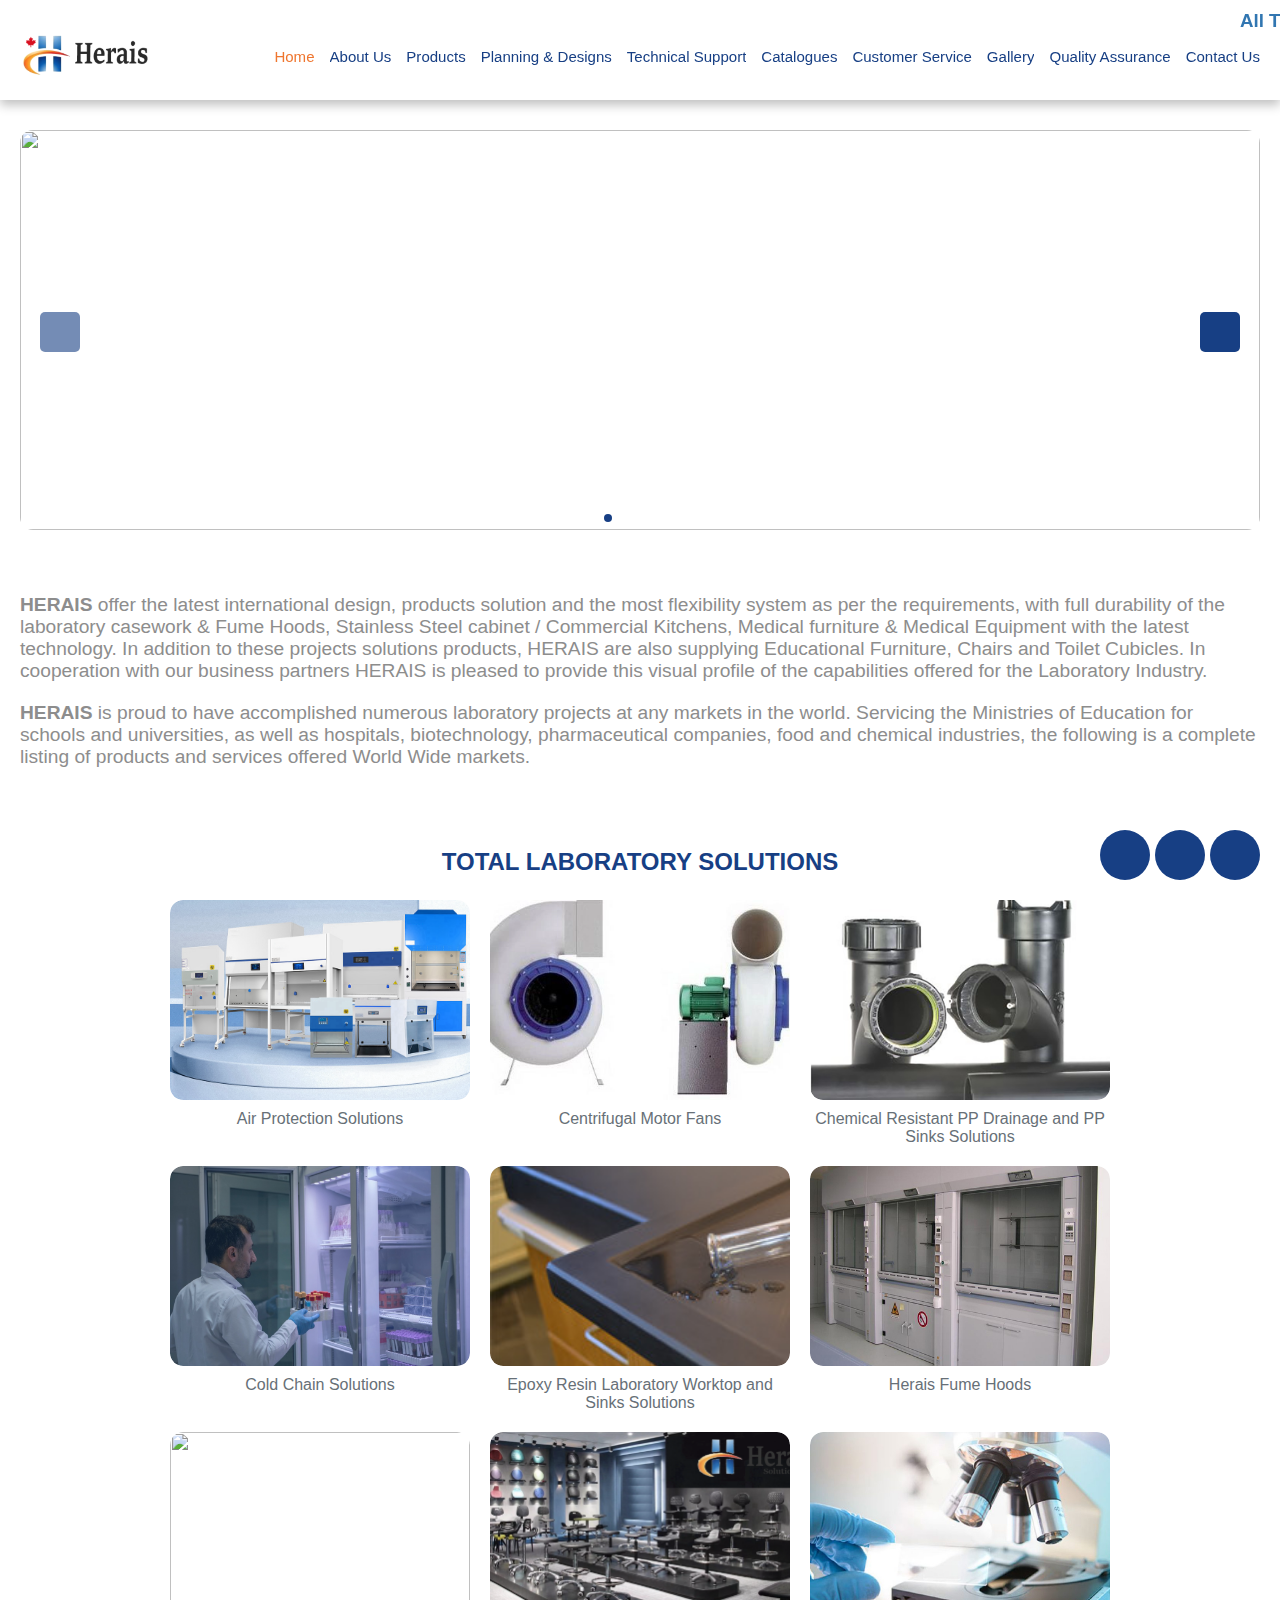
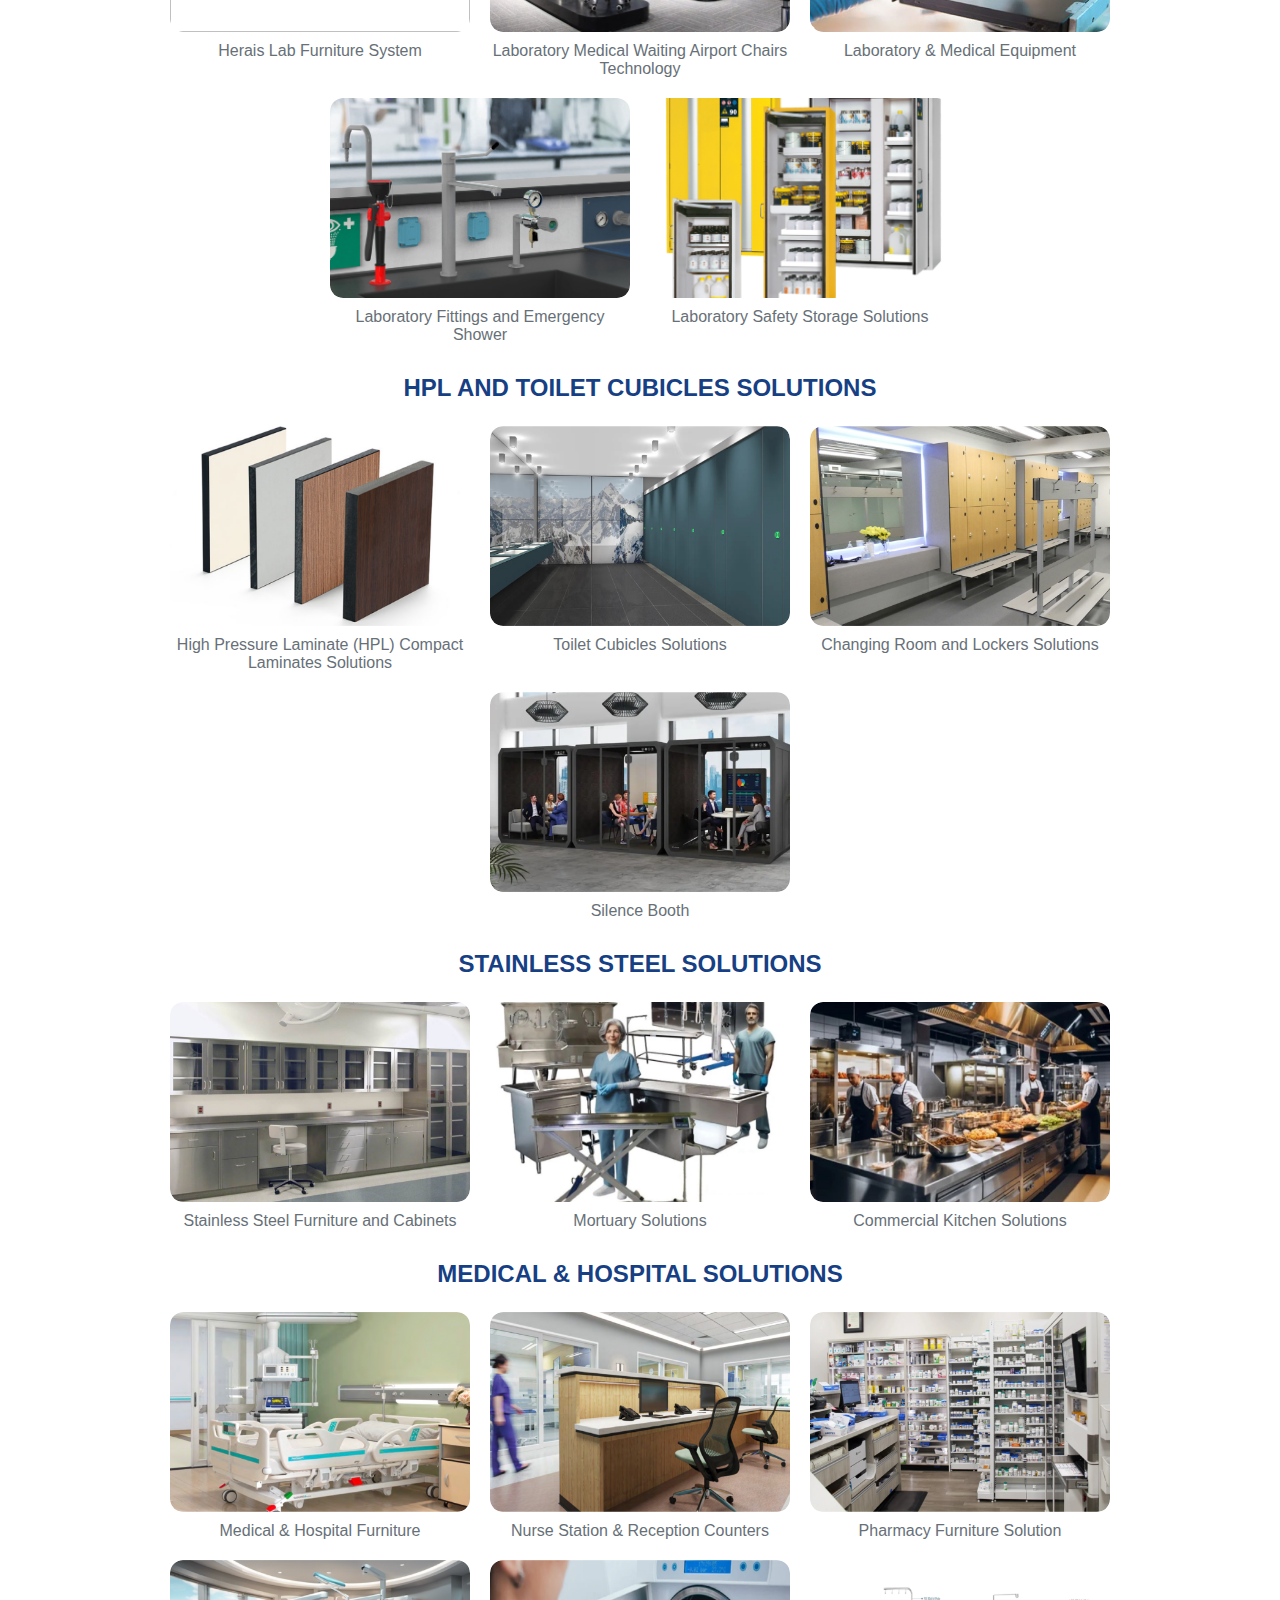
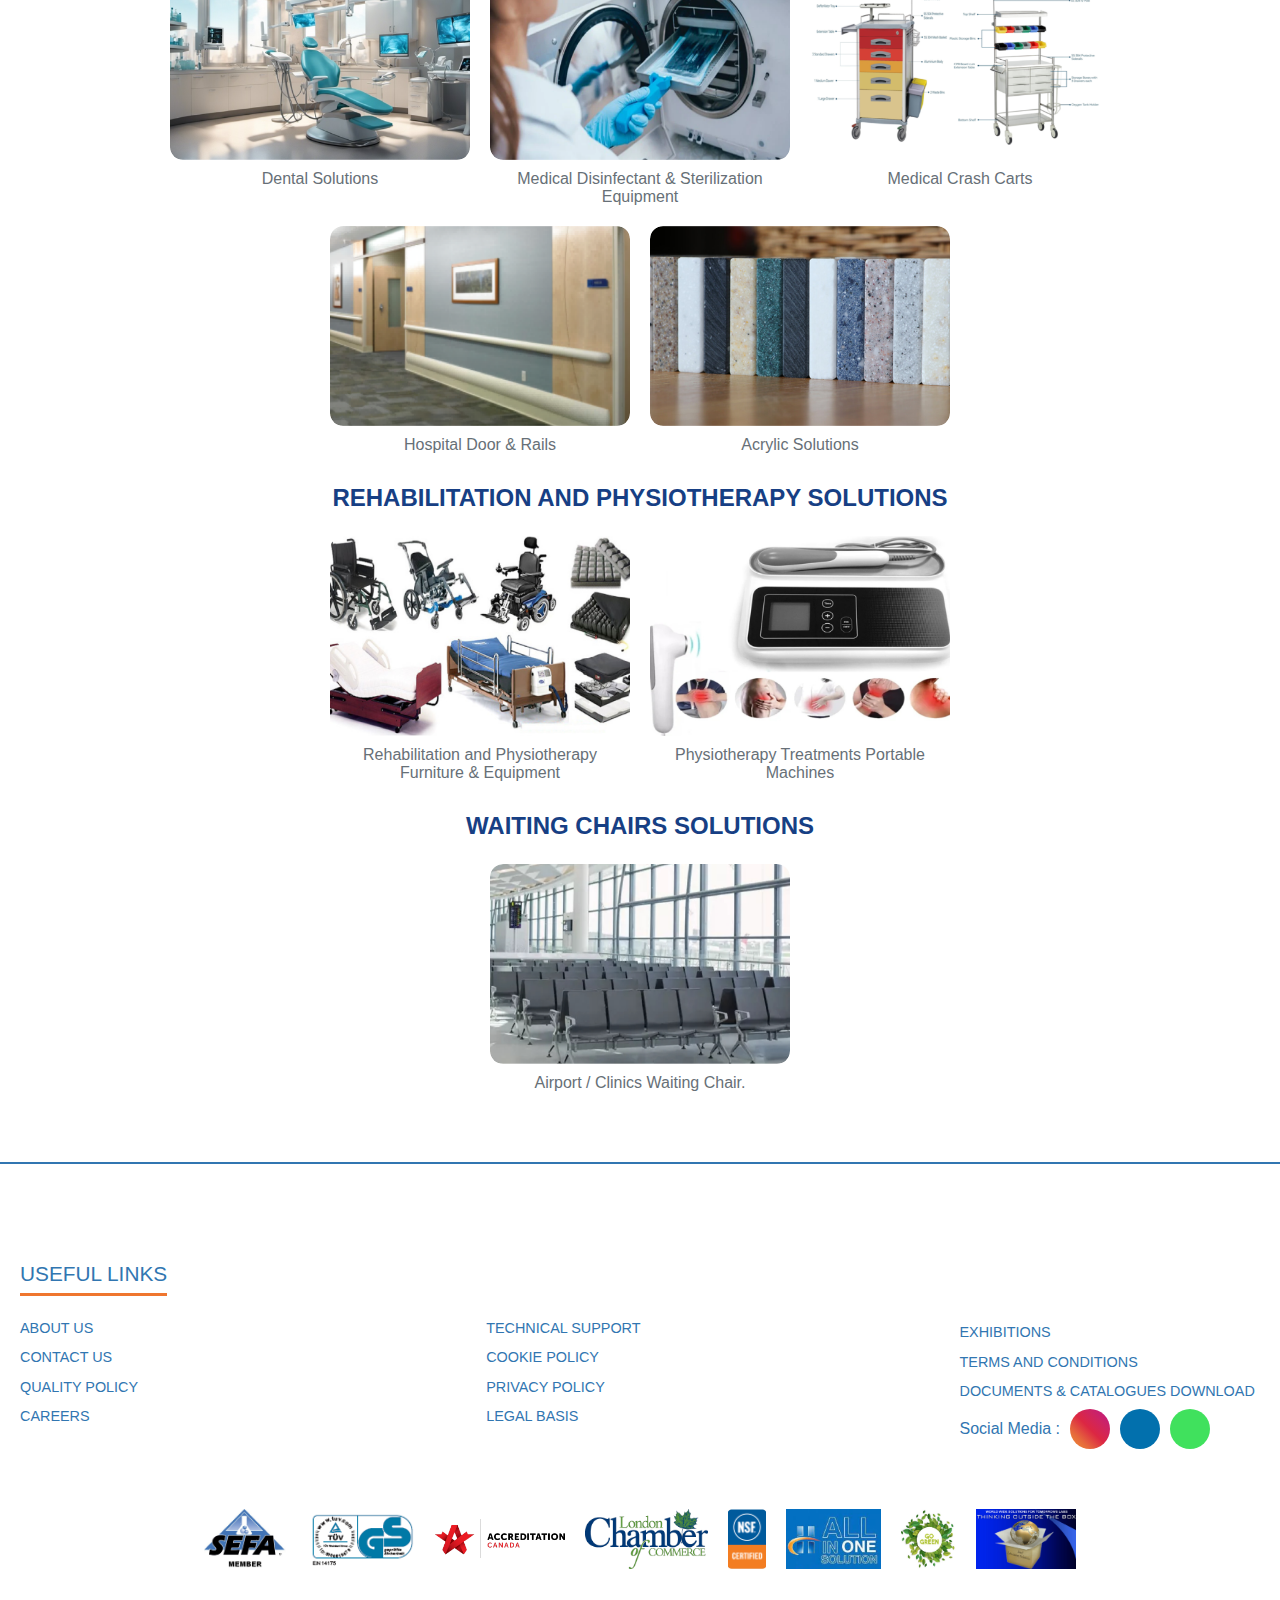
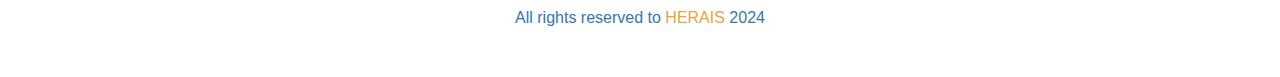
==== index.html @ d68a52f6 "main" ====
<!DOCTYPE html>
<html lang="en">

<head>
  <meta charset="UTF-8">
  <meta name="viewport" content="width=device-width, initial-scale=1.0">
  <link rel="icon" href="./media/tap-icon.svg" type="image/x-icon" />
  <link rel="shortcut icon" href="./media/tap-icon.svg" />
  <link rel="apple-touch-icon" href="./media/tap-icon.svg" />
  <meta name="color-scheme" content="light only">
  <link rel="stylesheet" href="https://site-assets.fontawesome.com/releases/v6.4.2/css/all.css">
  <link rel="stylesheet" href="./js/swiper-bundle.min.css">
  <link href="https://unpkg.com/aos@2.3.1/dist/aos.css" rel="stylesheet">
  <link rel="stylesheet" href="./scss/style.css">
  <title>Herias</title>
</head>

<body>

  <div class="btnsFixed">
    <a href="##"><i class="fa-regular fa-message-dots"></i></a>
    <a href="##"><i class="fa-light fa-headset"></i></a>
    <a href="#"><i class="fa-regular fa-angle-up"></i></a>
  </div>
  <!-- Start Nav -->
  <nav>
    <div class="box pr">
      <marquee behavior="" direction=""><h3>All The Solutions In One Place </h3><span>- Total Laboratory Solutions - HPL Sheet & Toilet
          Cubicle Solutions - Stainless Steel Solutions - Medical & Hospital Solutions - Rehabilitation & Physiotherapy
          Solutions - Waiting Chairs Solutions</span></marquee>
    </div>
    <div class="box f-s">
      <a href="./index.html" class="logo">
        <img src="./media/logo.png" alt="">
      </a>
      <div class="links">
        <div class="ls">
          <ul class="mainLinks">
            <li><a class="link active" href="./index.html">Home</a></li>
            <li><a class="link" href="./pages/about.html"> About Us</a></li>
            <li><a class="link" href="##">Products</a></li>
            <li><a class="link" href="##"> Planning & Designs</a></li>
            <li><a class="link" href="##"> Technical Support </a></li>
            <li><a class="link" href="##"> Catalogues </a></li>
            <li><a class="link" href="##"> Customer Service </a></li>
            <li><a class="link" href="##"> Gallery </a></li>
            <li><a class="link" href="##"> Quality Assurance </a></li>
            <li><a class="link" href="##"> Contact Us </a></li>
          </ul>
        </div>
      </div>
      <div class="last">
        <button class="menu">
          <span></span>
          <span></span>
          <span></span>
        </button>
      </div>
    </div>
  </nav>
  <!-- End Nav -->


  <div class="container" id="container">
    <!-- Start Home Slider -->
    <div class="box">
      <div class="homeSlider">
        <!-- <div class="h1">
          <h1>All In One Solutions</h1>
        </div> -->
        <div class="swiperinner">
          <div class="swiper swiperHome">
            <div class="swiper-wrapper">
              <div class="swiper-slide">
                <img src="./media/SliderImages/1.png" alt="">
              </div>
              <div class="swiper-slide">
                <img src="./media/SliderImages/2.png" alt="">
              </div>
              <div class="swiper-slide">
                <img src="./media/SliderImages/3.png" alt="">
              </div>
              <div class="swiper-slide">
                <img src="./media/SliderImages/4.png" alt="">
              </div>
              <div class="swiper-slide">
                <img src="./media/SliderImages/7.png" alt="">
              </div>
            </div>
            <div class="swiper-pagination"></div>
          </div>
          <div class="navBtn next"><i class="fa-solid fa-caret-right"></i></div>
          <div class="navBtn prev"><i class="fa-solid fa-caret-left"></i></div>
        </div>
      </div>
    </div>
    <!-- End Home Slider -->

    <!-- Start cards2 -->
    <div class="box cardsText">


      <p><strong>HERAIS</strong> offer the latest international design, products solution and the most flexibility
        system as per the requirements, with full durability of the laboratory casework & Fume Hoods, Stainless Steel
        cabinet / Commercial Kitchens, Medical furniture & Medical Equipment with the latest technology. In addition
        to these projects solutions products, HERAIS are also supplying Educational Furniture, Chairs and Toilet
        Cubicles. In cooperation with our business partners HERAIS is pleased to provide this visual profile of the
        capabilities offered for the Laboratory Industry.</p>



      <p><strong>HERAIS</strong> is proud to have accomplished numerous laboratory projects at any markets in the
        world. Servicing the Ministries of Education for schools and universities, as well as hospitals,
        biotechnology, pharmaceutical companies, food and chemical industries, the following is a complete listing of
        products and services offered World Wide markets.</p>

    </div>
    <!-- End cards2 -->

    <!-- Start catInner -->
    <div class="box catInner">
      <div class="h1 noAfter">
        <h1>TOTAL LABORATORY SOLUTIONS</h1>
      </div>
      <div class="catItems">
        <a href="##" class="catItem">
          <div class="catImageItem">
            <img src="./media/Herais Laboratory Solutions-images/Air Protection Solutions.png" alt="">
          </div>
          <p>Air Protection Solutions</p>
        </a>
        <a href="##" class="catItem">
          <div class="catImageItem">
            <img src="./media/Herais Laboratory Solutions-images/Centrifugal Motor Fans.png" alt="">
          </div>
          <p>Centrifugal Motor Fans</p>
        </a>
        <a href="##" class="catItem">
          <div class="catImageItem">
            <img src="./media/Herais Laboratory Solutions-images/Chemical Resistant PP Drainage and PP Sinks Solutions.png" alt="">
          </div>
          <p>Chemical Resistant PP Drainage and PP Sinks Solutions</p>
        </a>
        <a href="##" class="catItem">
          <div class="catImageItem">
            <img src="./media/Herais Laboratory Solutions-images/Cold Chain Solutions.png" alt="">
          </div>
          <p>Cold Chain Solutions</p>
        </a>
        <a href="##" class="catItem">
          <div class="catImageItem">
            <img src="./media/Herais Laboratory Solutions-images/Epoxy Resin Laboratory Worktop and Sinks Solutions.png" alt="">
          </div>
          <p>Epoxy Resin Laboratory Worktop and Sinks Solutions</p>
        </a>
        <a href="##" class="catItem">
          <div class="catImageItem">
            <img src="./media/Herais Laboratory Solutions-images/Herais Fume Hoods.png" alt="">
          </div>
          <p>Herais Fume Hoods</p>
        </a>
        <a href="##" class="catItem">
          <div class="catImageItem">
            <img src="./media/Herais Laboratory Solutions-images/Herais Lab Furniture System.png" alt="">
          </div>
          <p>Herais Lab Furniture System</p>
        </a>
        <a href="##" class="catItem">
          <div class="catImageItem">
            <img src="./media/Herais Laboratory Solutions-images/Laboratory  Medical  Waiting Airport  Chairs Technology.png" alt="">
          </div>
          <p>Laboratory  Medical  Waiting Airport  Chairs Technology</p>
        </a>
        <a href="##" class="catItem">
          <div class="catImageItem">
            <img src="./media/Herais Laboratory Solutions-images/Laboratory & Medical Equipment.png" alt="">
          </div>
          <p>Laboratory & Medical Equipment</p>
        </a>
        <a href="##" class="catItem">
          <div class="catImageItem">
            <img src="./media/Herais Laboratory Solutions-images/Laboratory Fittings and Emergency Shower.png" alt="">
          </div>
          <p>Laboratory Fittings and Emergency Shower</p>
        </a>
        <a href="##" class="catItem">
          <div class="catImageItem">
            <img src="./media/Herais Laboratory Solutions-images/Laboratory Safety Storage Solutions.png" alt="">
          </div>
          <p>Laboratory Safety Storage Solutions</p>
        </a>
      </div>
    </div>
    <!-- End catInner -->

    <!-- Start catInner -->
    <div class="box catInner">
      <div class="h1">
        <h1>HPL AND TOILET CUBICLES SOLUTIONS</h1>
      </div>
      <div class="catItems">
        <a href="##" class="catItem">
          <div class="catImageItem">
            <img src="./media/Herais Laboratory Solutions-images/image 364.png" alt="">
          </div>
          <p>High Pressure Laminate (HPL) Compact Laminates Solutions</p>
        </a>
        <a href="##" class="catItem">
          <div class="catImageItem">
            <img src="./media/Herais Laboratory Solutions-images/image 365.png" alt="">
          </div>
          <p>Toilet Cubicles Solutions</p>
        </a>
        <a href="##" class="catItem">
          <div class="catImageItem">
            <img src="./media/Herais Laboratory Solutions-images/image 366.png" alt="">
          </div>
          <p>Changing Room and Lockers Solutions</p>
        </a>
        <a href="##" class="catItem">
          <div class="catImageItem">
            <img src="./media/Herais Laboratory Solutions-images/image 367.png" alt="">
          </div>
          <p>Silence Booth</p>
        </a>
      </div>
    </div>
    <!-- End catInner -->

    <!-- Start catInner -->
    <div class="box catInner">
      <div class="h1">
        <h1>Stainless Steel Solutions</h1>
      </div>
      <div class="catItems">
        <a href="##" class="catItem">
          <div class="catImageItem">
            <img src="./media/Herais Laboratory Solutions-images/image 368.png" alt="">
          </div>
          <p>Stainless Steel Furniture and Cabinets</p>
        </a>
        <a href="##" class="catItem">
          <div class="catImageItem">
            <img src="./media/Herais Laboratory Solutions-images/image 369.png" alt="">
          </div>
          <p>Mortuary Solutions</p>
        </a>
        <a href="##" class="catItem">
          <div class="catImageItem">
            <img src="./media/Herais Laboratory Solutions-images/image 370.png" alt="">
          </div>
          <p>Commercial Kitchen Solutions</p>
        </a>

      </div>
    </div>
    <!-- End catInner -->
    <!-- Start catInner -->
    <div class="box catInner">
      <div class="h1">
        <h1>MEDICAL & HOSPITAL SOLUTIONS</h1>
      </div>
      <div class="catItems">
        <a href="##" class="catItem">
          <div class="catImageItem">
            <img src="./media/Herais Laboratory Solutions-images/image 371.png" alt="Medical & Hospital Furniture">
          </div>
          <p>Medical & Hospital Furniture</p>
        </a>
        <a href="##" class="catItem">
          <div class="catImageItem">
            <img src="./media/Herais Laboratory Solutions-images/image 372.png" alt="Nurse Station & Reception Counters">
          </div>
          <p>Nurse Station & Reception Counters</p>
        </a>
        <a href="##" class="catItem">
          <div class="catImageItem">
            <img src="./media/Herais Laboratory Solutions-images/image 373.png" alt="Pharmacy Furniture Solution">
          </div>
          <p>Pharmacy Furniture Solution</p>
        </a>
        <a href="##" class="catItem">
          <div class="catImageItem">
            <img src="./media/Herais Laboratory Solutions-images/image 374.png" alt="Dental Solutions">
          </div>
          <p>Dental Solutions</p>
        </a>
        <a href="##" class="catItem">
          <div class="catImageItem">
            <img src="./media/Herais Laboratory Solutions-images/image 375.png" alt="Medical Disinfectant & Sterilization Equipment">
          </div>
          <p>Medical Disinfectant & Sterilization Equipment</p>
        </a>
        <a href="##" class="catItem">
          <div class="catImageItem">
            <img src="./media/Herais Laboratory Solutions-images/image 376.png" alt="Medical Crash Carts">
          </div>
          <p>Medical Crash Carts</p>
        </a>
        <a href="##" class="catItem">
          <div class="catImageItem">
            <img src="./media/Herais Laboratory Solutions-images/image 377.png" alt="Hospital Door & Rails">
          </div>
          <p>Hospital Door & Rails</p>
        </a>
        <a href="##" class="catItem">
          <div class="catImageItem">
            <img src="./media/Herais Laboratory Solutions-images/image 378.png" alt="Acrylic Solutions">
          </div>
          <p>Acrylic Solutions</p>
        </a>
      </div>
    </div>
    
    <!-- End catInner -->
    <!-- Start catInner -->
    <div class="box catInner">
      <div class="h1">
        <h1>REHABILITATION AND PHYSIOTHERAPY SOLUTIONS</h1>
      </div>
      <div class="catItems">
        <a href="##" class="catItem">
          <div class="catImageItem">
            <img src="./media/Herais Laboratory Solutions-images/Rehabilitation and Physiotherapy Furniture & Equipment.png" alt="">
          </div>
          <p>Rehabilitation and Physiotherapy Furniture & Equipment</p>
        </a>
        <a href="##" class="catItem">
          <div class="catImageItem">
            <img src="./media/Herais Laboratory Solutions-images/Physiotherapy Treatments Portable Machines.png" alt="">
          </div>
          <p>Physiotherapy Treatments Portable Machines</p>
        </a>


      </div>
    </div>
    <!-- End catInner -->
    <!-- Start catInner -->
    <div class="box catInner">
      <div class="h1">
        <h1>WAITING CHAIRS SOLUTIONS</h1>
      </div>
      <div class="catItems">
        <a href="##" class="catItem">
          <div class="catImageItem">
            <img src="./media/Herais Laboratory Solutions-images/waiting.png" alt="">
          </div>
          <p>Airport / Clinics Waiting Chair.</p>
        </a>


      </div>
    </div>
    <!-- End catInner -->


  </div>




  <!-- start footer -->
  <footer>
    <div class="box footer">
      
      <div class="footerLinkGroup">
        <div class="linkGroup">
          <h2>Useful Links</h2>
          <ul>
            <li><a href="##"> About Us </a></li>
            <li><a href="##"> Contact Us </a></li>
            <li><a href="##"> Quality Policy</a></li>
            <li><a href="##"> Careers</a></li>
          </ul>
        </div>
        <div class="linkGroup">
          <ul>
            <li><a href="##"> Technical Support </a></li>
            <li><a href="##"> Cookie Policy </a></li>
            <li><a href="##"> Privacy Policy </a></li>
            <li><a href="##"> Legal Basis</a></li>
          </ul>
        </div>
        <div class="linkGroup">
          <ul>
            <li><a href="##"> Exhibitions </a></li>
            <li><a href="##"> Terms and Conditions </a></li>
            <li><a href="##"> Documents & Catalogues Download </a></li>
            <div class="media">
              <span>Social Media :</span>
              <a href="##"><i class="fa-brands fa-facebook-f"></i></a>
              <a href="##"><i class="fa-brands fa-instagram"></i></a>
              <a href="##"><i class="fa-brands fa-linkedin-in"></i></a>
              <a href="##"><i class="fa-brands fa-whatsapp"></i></a>
            </div>
          </ul>
        </div>
      </div>
    </div>
    <div class="box logos">
      <img src="./media/logos/1.png" alt="">
      <img src="./media/logos/2.png" alt="">
      <img src="./media/logos/3.png" alt="">
      <img src="./media/logos/4.png" alt="">
      <img src="./media/logos/5.png" alt="">
      <img src="./media/logos/6.png" alt="">
      <img src="./media/logos/7.png" alt="">
      <img src="./media/logos/8.png" alt="">

    </div>
    <div class="box copyInner">
      <div class="copy">
        All rights reserved to <span>HERAIS</span> 2024
      </div>
    </div>
  </footer>
  <!-- end footer -->
  <script src="./js/main.js"></script>
  <script src="./js/observer.js"></script>
  <script src="./js/swiper-bundle.min.js"></script>
  <script src="./js/swiper.js"></script>
  <script src="https://unpkg.com/aos@2.3.1/dist/aos.js"></script>
  <script>
    AOS.init();
  </script>
</body>

</html>
---- scss/style.css ----
@import url("https://fonts.googleapis.com/css2?family=Poppins:ital,wght@0,100;0,200;0,300;0,400;0,500;0,600;0,700;0,800;0,900;1,100;1,200;1,300;1,400;1,500;1,600;1,700;1,800;1,900&display=swap");
@font-face {
  font-family: "Times-Roman";
  src: url("./OPTITimes-Roman.otf") format("otf");
  font-weight: normal;
  font-style: normal;
}
* {
  margin: 0;
  padding: 0;
  box-sizing: border-box;
  font-family: Times-Roman, sans-serif;
}

::-moz-selection {
  color: #fff;
  background: #173f84;
}

::selection {
  color: #fff;
  background: #173f84;
}

body {
  width: 100%;
  overflow-x: hidden !important;
  background-color: #fff;
}
body::-webkit-scrollbar {
  width: 5px;
}
body::-webkit-scrollbar-track {
  background: transparent;
}
body::-webkit-scrollbar-thumb {
  background: #ef762f;
}

@media (max-width: 900px) {
  body::-webkit-scrollbar {
    width: 0px;
  }
}
html {
  width: 100%;
  scroll-behavior: smooth;
}

a {
  text-decoration: none;
}

button {
  border: none;
  outline: none;
  background-color: transparent;
  cursor: pointer;
}

input::-webkit-outer-spin-button,
input::-webkit-inner-spin-button {
  -webkit-appearance: none;
  margin: 0;
}

input[type=search]::-ms-clear {
  display: none;
  width: 0;
  height: 0;
}

input[type=search]::-ms-reveal {
  display: none;
  width: 0;
  height: 0;
}

input[type=search]::-webkit-search-decoration,
input[type=search]::-webkit-search-cancel-button,
input[type=search]::-webkit-search-results-button,
input[type=search]::-webkit-search-results-decoration {
  display: none;
}

select {
  -webkit-appearance: none;
  -moz-appearance: none;
}

.js-scroll {
  opacity: 0;
}

.js-scroll.scrolled {
  opacity: 1;
}

.scrolled.fade-left {
  animation: fadeleft 800ms cubic-bezier(0.215, 0.61, 0.355, 1) forwards;
}

.scrolled.fade-right {
  animation: faderight 800ms cubic-bezier(0.215, 0.61, 0.355, 1) forwards;
}

.scrolled.fade-top {
  animation: fadetop 800ms cubic-bezier(0.215, 0.61, 0.355, 1) forwards;
}

.scrolled.fade-btm {
  animation: fadebtm 800ms cubic-bezier(0.215, 0.61, 0.355, 1) forwards;
}

@keyframes fadeleft {
  0% {
    transform: translateX(-100px);
    opacity: 0;
  }
  100% {
    transform: translateX(0);
    opacity: 1;
  }
}
@keyframes faderight {
  0% {
    transform: translateX(100px);
    opacity: 0;
  }
  100% {
    transform: translateX(0);
    opacity: 1;
  }
}
@keyframes fadetop {
  0% {
    transform: translateY(-100px);
    opacity: 0;
  }
  100% {
    transform: translateY(0);
    opacity: 1;
  }
}
@keyframes fadebtm {
  0% {
    transform: translateY(100px);
    opacity: 0;
  }
  100% {
    transform: translateY(0);
    opacity: 1;
  }
}
.opacity {
  opacity: 0;
}

.opacity-ani {
  opacity: 0;
  animation: opacityani 800ms ease 500ms forwards;
}

@keyframes opacityani {
  100% {
    opacity: 1;
  }
}
.box {
  max-width: 1300px;
  width: 100%;
  padding: 0 20px;
  margin: 0 auto;
}

.box2 {
  max-width: 1200px;
  width: 100%;
  padding: 0 20px;
  margin: 0 auto;
}

nav {
  width: 100%;
  display: flex;
  justify-content: center;
  align-items: center;
  flex-direction: column;
  z-index: 10;
  transition: 0.3s all ease;
  background-color: #fff;
  position: fixed;
  padding-top: 10px;
  top: 0;
  left: 0;
  box-shadow: 0px 5px 10px rgba(0, 0, 0, 0.251);
}
nav marquee {
  width: 100%;
  position: absolute;
  color: #3176b1;
  font-size: 1rem;
}
nav marquee h3 {
  display: inline;
}
nav marquee span {
  color: #ef762f;
  font-weight: 500;
}

.goTop {
  display: none;
  position: fixed;
  bottom: 20px;
  right: 20px;
  z-index: 5;
}
.goTop span {
  display: flex;
  justify-content: center;
  align-items: center;
  width: 55px;
  height: 55px;
  border-radius: 50%;
  background-color: #173f84;
  box-shadow: 0px 0px 10px rgba(0, 0, 0, 0.251);
  cursor: pointer;
  transition: 0.2s;
}
.goTop span i {
  color: #fff;
  font-size: 1.5em;
}
.goTop span:hover {
  background-color: #ef762f;
}
.goTop span:hover i {
  color: #173f84;
}

.f-s {
  width: 100%;
  display: flex;
  align-items: center;
  justify-content: space-between;
}

.logo {
  display: flex;
  align-items: center;
}
.logo img {
  width: 130px;
  -o-object-fit: contain;
     object-fit: contain;
}

.links {
  display: flex;
  height: 90px;
  z-index: 4;
  padding-top: 5px;
}

.mainLinks {
  display: flex;
  list-style: none;
  gap: 15px;
}

.link {
  width: -moz-fit-content;
  width: fit-content;
  font-size: 0.94em;
  font-weight: 700;
  color: #173f84;
  text-transform: capitalize;
}
.link img {
  width: 7px;
}

.pr {
  position: relative;
}

.link {
  display: flex;
  align-items: center;
  justify-content: center;
  overflow: hidden;
  position: relative;
  flex-direction: column;
  height: 90px;
  gap: 5px;
  transition: 0.2s;
  font-weight: 500;
}
.link::after {
  content: "";
  height: 3px;
  background-color: #fff;
  width: 100%;
  position: relative;
  left: -100%;
  transition: 0.3s all ease;
}

.link.active {
  color: #ef762f;
}

.menu {
  display: none;
  flex-direction: column;
  position: relative;
  height: 80px;
  width: 35px;
  border: none;
  outline: none;
  background-color: transparent;
}
.menu span {
  height: 2px;
  width: 30px;
  border-radius: 2px;
  background-color: #173f84;
  position: absolute;
  transition: 0.3s;
}
.menu span:nth-child(1) {
  top: 28px;
}
.menu span:nth-child(2) {
  top: 40px;
}
.menu span:nth-child(3) {
  top: 52px;
}

.activeMenu .box .menu span:nth-child(1) {
  transform: rotate(45deg);
  top: 40px;
  background-color: red;
}

.activeMenu .box .menu span:nth-child(2) {
  width: 0;
  opacity: 0;
}

.activeMenu .box .menu span:nth-child(3) {
  transform: rotate(-45deg);
  background-color: red;
  top: 40px;
}

.ls {
  display: flex;
  gap: 20px;
}
.ls .mLinks {
  display: none;
}

.last {
  display: none;
}
.last .mLinks {
  display: flex;
  align-items: center;
  gap: 15px;
}
.last .mLinks .link {
  flex-direction: row-reverse;
}
.last .mLinks i {
  font-size: 1.2rem;
}

@media (max-width: 1250px) {
  .link {
    font-size: 0.8rem;
  }
}
@media (max-width: 1150px) {
  .menu {
    display: flex;
  }
  .last {
    display: block;
  }
  .last .mLinks {
    display: none;
  }
  .ls {
    display: flex;
    flex-direction: column;
    position: fixed;
    width: 100%;
    height: calc(100vh - 90px);
    overflow-y: scroll;
    top: 90px;
    left: -100%;
    gap: 0;
    transition: 0.4s;
    background-color: #fff;
    padding: 0 0 70px 0;
  }
  .ls .mLinks {
    display: flex;
    flex-direction: column;
    align-items: flex-start;
    padding-left: 5%;
  }
  .ls::-webkit-scrollbar {
    width: 0px;
  }
  .mainLinks {
    display: flex;
    flex-direction: column;
    padding: 20px 0;
    width: 100%;
    gap: 20px;
  }
  .link {
    margin-left: 5%;
  }
  .link {
    height: 30px;
  }
  .link::after {
    bottom: 0;
  }
  .activeMenu .f-s .links .ls {
    left: 0;
  }
  .layer {
    display: none;
  }
  .dropMenu {
    left: 5%;
  }
  .mLinks {
    gap: 20px;
  }
  .mLinks .link {
    margin-left: 0;
  }
  .mLinks i {
    font-size: 1.5rem;
  }
  .links {
    padding-bottom: 20px;
    z-index: 99;
  }
}
footer {
  width: 100%;
  display: flex;
  justify-content: center;
  flex-direction: column;
  padding: 50px 0;
  background-color: #fff;
  height: auto;
  border-top: 2px solid #3176b1;
}

.footer {
  display: flex;
  justify-content: space-between;
  padding-top: 50px;
  gap: 20px;
}

.footerLogo {
  display: flex;
  flex-direction: column;
  gap: 10px;
}
.footerLogo img {
  width: 200px;
}
.footerLogo p {
  padding-top: 20px;
  max-width: 400px;
  color: #3176b1;
  font-weight: 300;
  line-height: 1.75;
}

.footerLinkGroup {
  width: 100%;
  display: flex;
  gap: 50px;
  align-items: flex-end;
  justify-content: space-between;
}

.linkGroup {
  display: flex;
  flex-direction: column;
  gap: 20px;
  position: relative;
}
.linkGroup h2 {
  display: flex;
  flex-direction: column;
  line-height: 1;
  gap: 5px;
  text-transform: uppercase;
  color: #3176b1;
  font-weight: 500;
  font-size: 1.3rem;
  width: -moz-fit-content;
  width: fit-content;
  white-space: nowrap;
}
.linkGroup h2::after {
  content: "";
  height: 3px;
  margin-top: 3px;
  background-color: #ef762f;
  width: 100%;
}
.linkGroup ul {
  display: flex;
  flex-direction: column;
  list-style: none;
  gap: 5px;
}
.linkGroup ul li a {
  display: flex;
  align-items: center;
  gap: 10px;
  font-size: 0.9em;
  line-height: 1.7;
  color: #3176b1;
  text-transform: uppercase;
  transition: 0.2s all ease;
}
.linkGroup ul li a:hover {
  color: #ef762f;
}
.linkGroup ul li a img {
  width: 8px;
  -o-object-fit: contain;
     object-fit: contain;
}
.linkGroup ul li a i {
  font-size: 1.35rem;
  transition: 0.2s all ease;
}

.cont {
  width: 290px;
}
.cont ul li:nth-child(1) a {
  line-height: 1.5;
}
.cont ul li a {
  line-height: 2;
}
.cont ul li a img {
  transform: rotate(0);
  width: 20px;
}

.drop {
  display: flex;
  align-items: center;
  justify-content: center;
  position: relative;
  width: -moz-fit-content;
  width: fit-content;
}
.drop .dropMenu {
  display: flex;
  justify-content: center;
  align-items: center;
  display: none;
  height: 43px;
  padding: 0 20px;
  position: absolute;
  top: calc(100% + 20px);
  background-color: #173f84;
  border-radius: 5px;
}
.drop .dropMenu a {
  display: flex;
  gap: 5px;
  align-items: center;
  color: #fff;
  font-weight: 500;
}
.drop .dropMenu a .lang {
  width: 20px;
}
.drop a {
  display: flex;
  gap: 5px;
  align-items: center;
  color: #fff;
  font-weight: 500;
}
.drop a .lang {
  width: 20px;
}
.drop a .drop-icon {
  display: flex;
  justify-content: center;
  align-items: center;
  width: 6px;
  transition: 0.2s;
  transform: rotate(180deg) translateY(-2px);
}

.drop.active .dropMenu {
  display: flex;
}
.drop.active .drop-icon {
  transform: rotate(90deg);
}

.media {
  display: flex;
  gap: 10px;
  height: 0;
  overflow: visible;
  padding: 0;
  align-items: center;
  margin-top: 20px;
}
.media span {
  color: #3176b1;
}
.media a {
  display: flex;
  justify-content: center;
  align-items: center;
  border-radius: 50%;
  width: 40px;
  height: 40px;
  text-decoration: none;
  background-color: #fff;
  transition: 200ms all ease;
}
.media a:nth-child(1) {
  background-color: #0866ff;
}
.media a:nth-child(2) {
  background: #f09433;
  background: linear-gradient(45deg, #f09433 0%, #e6683c 25%, #dc2743 50%, #cc2366 75%, #bc1888 100%);
  filter: progid:DXImageTransform.Microsoft.gradient( startColorstr="#f09433", endColorstr="#bc1888",GradientType=1 );
}
.media a:nth-child(3) {
  background-color: #0270ad;
}
.media a:nth-child(4) {
  background-color: #40e15d;
}
.media a i {
  font-size: 1.5em;
  color: #fff;
  transition: 200ms all ease;
}

@media (max-width: 1001px) {
  .footer {
    flex-direction: column;
    gap: 30px;
  }
}
@media (max-width: 601px) {
  .footerLinkGroup {
    flex-direction: column;
    gap: 30px;
  }
  .linkGroup {
    width: 100%;
  }
  .cont {
    width: 100%;
  }
}
@media (max-width: 421px) {
  .footerLogo img {
    width: 200px;
  }
  .footerLogo .aboutText {
    width: 100%;
  }
}
.swiper {
  width: 100%;
}

.container {
  padding: 100px 0 70px 0;
  width: 100%;
  display: flex;
  flex-direction: column;
  gap: 30px;
  align-items: flex-start;
}

.h1 {
  width: 100%;
  display: flex;
  justify-content: center;
  align-items: center;
}
.h1 h1 {
  width: -moz-fit-content;
  width: fit-content;
  display: flex;
  color: #173f84;
  flex-direction: column;
  text-align: center;
  font-size: 1.5rem;
  text-transform: uppercase;
}
.h1 h1::after {
  content: "";
  width: 100%;
  height: 4px;
  transition: 0.2s all ease;
  background-color: transparent;
}

.homeSlider {
  width: 100%;
  display: flex;
  flex-direction: column;
}
.homeSlider img {
  width: 100%;
  -o-object-fit: cover;
     object-fit: cover;
  border-radius: 13px;
  height: 400px;
}
.homeSlider .swiper-pagination-bullet {
  background-color: #fff;
  opacity: 1;
  transition: 0.3s all ease;
}
.homeSlider .swiper-pagination-bullet-active {
  background-color: #173f84;
}
.homeSlider .navBtn {
  width: 40px;
  height: 40px;
  display: flex;
  justify-content: center;
  align-items: center;
  background-color: #173f84;
  position: absolute;
  z-index: 3;
  border-radius: 5px;
  transition: 0.3s all ease;
  cursor: pointer;
}
.homeSlider .navBtn i {
  transition: 0.3s all ease;
  font-size: 1.7rem;
  color: #fff;
}
.homeSlider .navBtn:hover {
  background-color: #ef762f;
}
.homeSlider .prev {
  left: 20px;
}
.homeSlider .next {
  right: 20px;
}
.homeSlider .swiper-button-disabled {
  opacity: 0.6;
  pointer-events: none;
}

.swiperinner {
  padding: 30px 0;
  width: 100%;
  position: relative;
  border-radius: 13px;
  overflow: hidden;
  display: flex;
  justify-content: center;
  align-items: center;
}

.noAfter h1::after {
  background-color: #ef762f;
}

.catImage {
  width: 100%;
  height: 400px;
  border-radius: 13px;
  -o-object-fit: cover;
     object-fit: cover;
}

.catInner {
  display: flex;
  flex-direction: column;
  gap: 20px;
}

.catItem {
  width: 100%;
  border-radius: 13px;
}
.catItem .catImageItem {
  width: 100%;
  height: 250px;
  display: flex;
  justify-content: center;
  align-items: center;
  border-radius: 13px;
  overflow: hidden;
  position: relative;
}
.catItem .catImageItem img {
  width: 100%;
  position: absolute;
  height: 100%;
  top: 0;
  -o-object-fit: cover;
     object-fit: cover;
  border-radius: 13px;
  transition: 0.2s all ease;
}
.catItem .catImageItem img:hover {
  scale: 1.1;
}
.catItem p {
  color: #677077;
  padding-top: 10px;
  text-align: center;
}

.flex {
  width: 100%;
  display: flex;
  justify-content: center;
  align-items: center;
  gap: 10px;
}
.flex .swiper-pagination2,
.flex .swiper-pagination3 {
  position: relative;
  top: auto;
  bottom: auto;
  width: -moz-fit-content;
  width: fit-content;
  padding: 0;
  margin: 0;
}
.flex .swiper-pagination2 .swiper-pagination-bullet,
.flex .swiper-pagination3 .swiper-pagination-bullet {
  background-color: #3176b1;
  opacity: 1;
  transition: 0.3s all ease;
}
.flex .swiper-pagination2 .swiper-pagination-bullet-active,
.flex .swiper-pagination3 .swiper-pagination-bullet-active {
  background-color: #ef762f;
}
.flex i {
  color: #677077;
  padding-top: 3px;
  cursor: pointer;
}
.flex i.swiper-button-disabled {
  opacity: 0.6;
  pointer-events: none;
}

@media (max-width: 700px) {
  .h1 h1 {
    font-size: 1.5rem;
  }
  .homeSlider img {
    height: 300px;
  }
  .homeSlider .navBtn {
    display: none;
  }
  .catImage {
    height: 300px;
  }
}
@media (max-width: 500px) {
  .h1 h1 {
    font-size: 1.3rem;
  }
  .homeSlider img {
    height: 250px;
  }
  .homeSlider .navBtn {
    display: none;
  }
  .catImage {
    height: 250px;
  }
}
.card {
  padding: 35px 25px;
  gap: 30px;
  background: #ffffff;
  border: 1px solid #173f84;
  box-shadow: 0px 0px 21.4px rgba(0, 0, 0, 0.25);
  border-radius: 12px;
}

.cards {
  display: flex;
  gap: 30px;
  padding-top: 50px;
  flex-wrap: wrap;
}
.cards .card {
  width: calc(50% - 15px);
  display: flex;
  flex-direction: column;
  gap: 20px;
}
.cards .card .catImage {
  height: 300px;
}
.cards .card .h1.noAfter {
  padding: 0 !important;
}
.cards .card .h1.noAfter h1 {
  font-size: 1.5rem !important;
}

.cardItems {
  width: 100%;
  display: flex;
  flex-direction: column;
  gap: 15px;
}

.cardItem {
  width: 100%;
  display: flex;
  align-items: center;
  justify-content: left;
  gap: 12px;
}
.cardItem img {
  width: 100px;
  height: 70px;
  border-radius: 10px;
  -o-object-fit: cover;
     object-fit: cover;
}
.cardItem p {
  color: #677077;
}

.cards2 {
  display: flex;
  gap: 30px;
  flex-direction: column;
}
.cards2 .card {
  width: 100%;
  gap: 30px;
  display: flex;
  border: none;
  align-items: center;
}
.cards2 .card:nth-child(even) {
  flex-direction: row-reverse;
}
.cards2 .card img {
  width: 400px;
  height: 250px;
  -o-object-fit: cover;
     object-fit: cover;
  border-radius: 13px;
}
.cards2 .card p {
  width: 100%;
  font-size: 1.1rem;
  color: #000;
}
.cards2 .card p span {
  font-weight: 500;
}

@media (max-width: 900px) {
  .cards {
    flex-direction: column;
  }
  .cards .card {
    width: 100%;
  }
  .cards2 .card {
    flex-direction: column !important;
  }
}
@media (max-width: 550px) {
  .cards .card .catImage {
    height: 200px;
  }
  .cards .card .h1.noAfter {
    padding: 0 !important;
  }
  .cards .card .h1.noAfter h1 {
    font-size: 1.3rem !important;
  }
  .cards2 .card img {
    width: 100%;
    height: 200px;
  }
  .cards2 .card p {
    font-size: 1rem;
  }
  .card {
    padding: 30px 20px !important;
  }
}
.copyInner {
  display: flex;
  justify-content: center;
  align-items: center;
  padding-top: 40px;
}
.copyInner .copy {
  width: 100%;
  text-align: center;
  color: #3176b1;
}
.copyInner .copy span {
  color: #f1a23b;
  font-weight: 500;
}

.cardsText {
  display: flex;
  flex-direction: column;
  gap: 20px;
  padding-bottom: 50px;
}
.cardsText h1 {
  color: #173f84;
}
.cardsText p {
  font-size: 1.2rem;
  color: #8d8d8d;
  font-weight: 500;
}

@media (max-width: 550px) {
  .cardsText h1 {
    font-size: 1.5rem;
  }
  .cardsText p {
    font-size: 1.1rem;
  }
}
.catItems {
  width: 100%;
  display: flex;
  gap: 20px;
  justify-content: center;
  flex-wrap: wrap;
}
.catItems .catItem {
  width: 300px;
}
@media (max-width: 500px) {
  .catItems .catItem {
    width: 100%;
  }
}
.catItems .catItem .catImageItem {
  height: 200px;
}

.btnsFixed {
  position: fixed;
  right: 20px;
  bottom: 20px;
  display: flex;
  gap: 5px;
  z-index: 5;
}
.btnsFixed a {
  width: 50px;
  height: 50px;
  border-radius: 50%;
  display: flex;
  justify-content: center;
  align-items: center;
  background-color: #173f84;
  transition: 0.2s all ease;
}
.btnsFixed a:hover {
  background-color: #ef762f;
}
.btnsFixed a i {
  color: #fff;
  font-size: 1.3rem;
}

.logos {
  max-width: 1000px;
  margin: 0 auto;
  gap: 20px;
  flex-wrap: wrap;
  display: flex;
  justify-content: center;
  align-items: center;
  padding-top: 80px;
}
.logos img {
  max-width: 130px;
  max-height: 60px;
  -o-object-fit: contain;
     object-fit: contain;
}/*# sourceMappingURL=style.css.map */
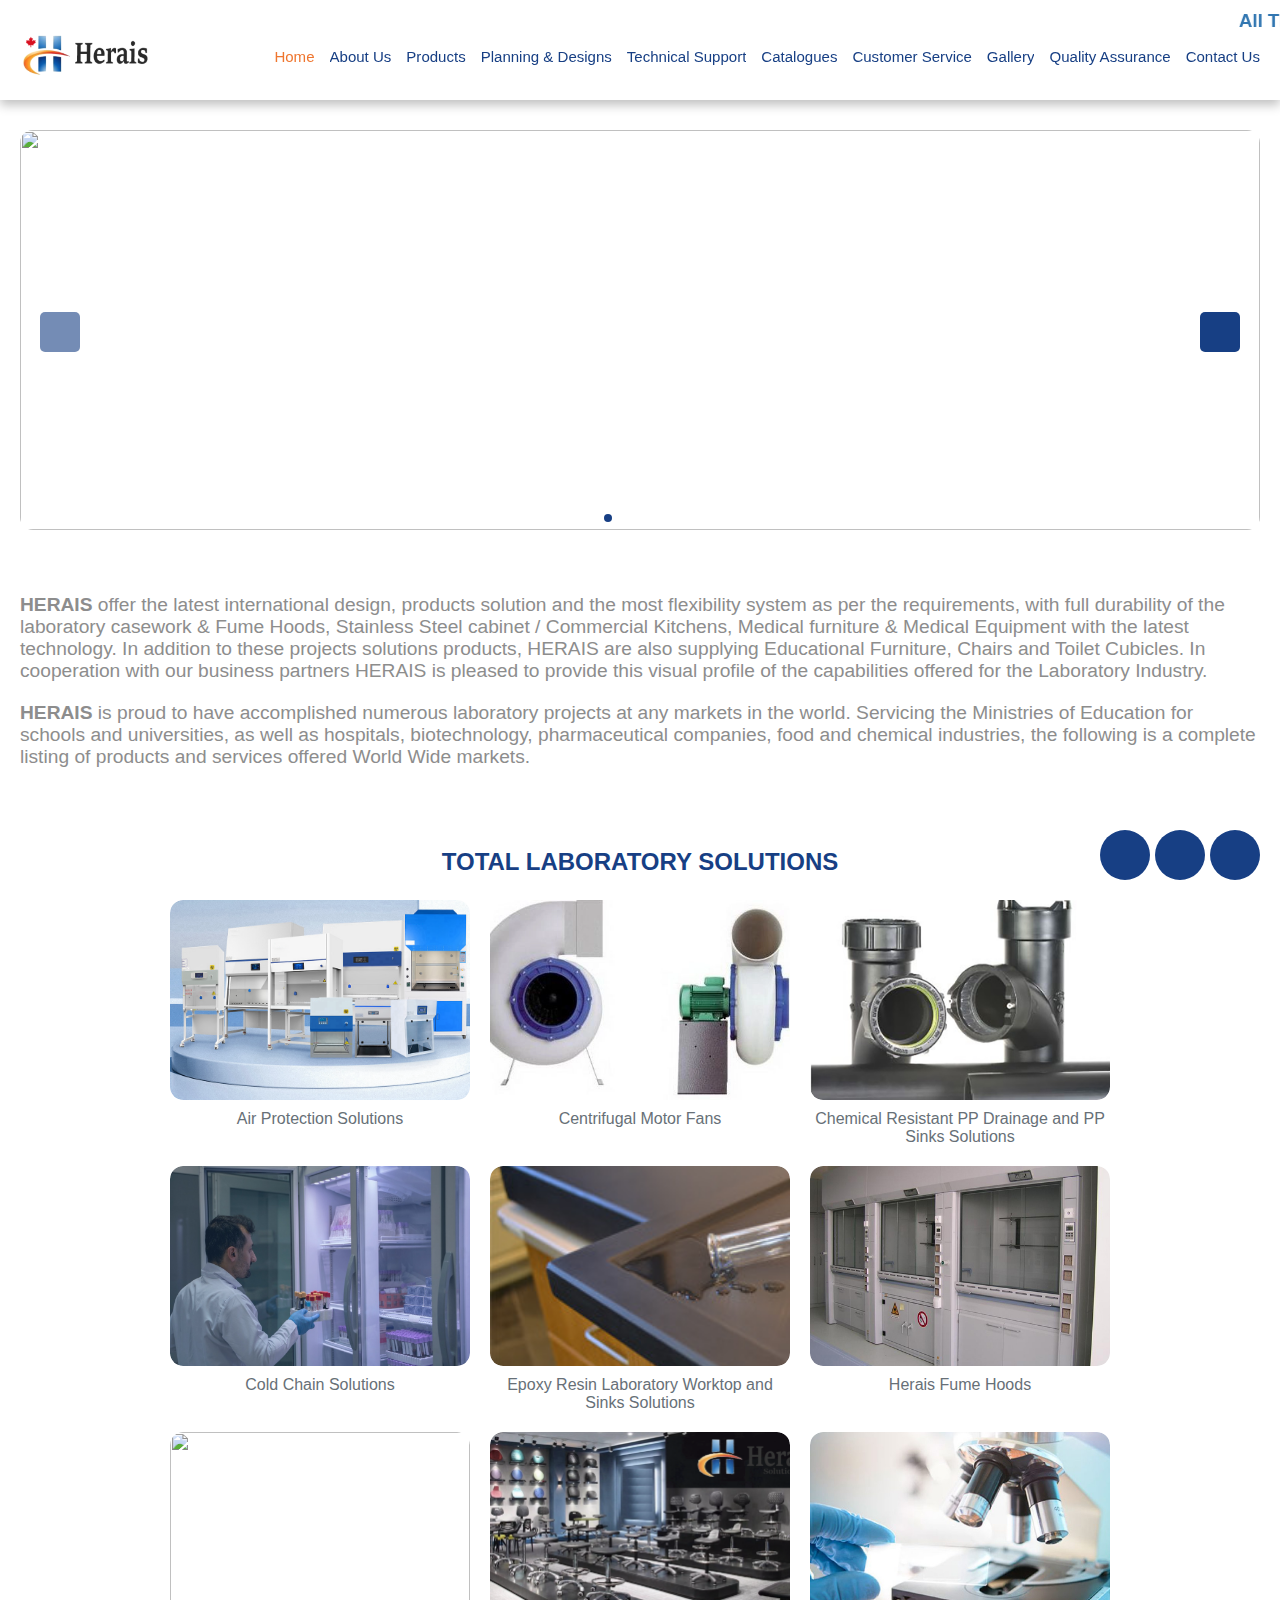
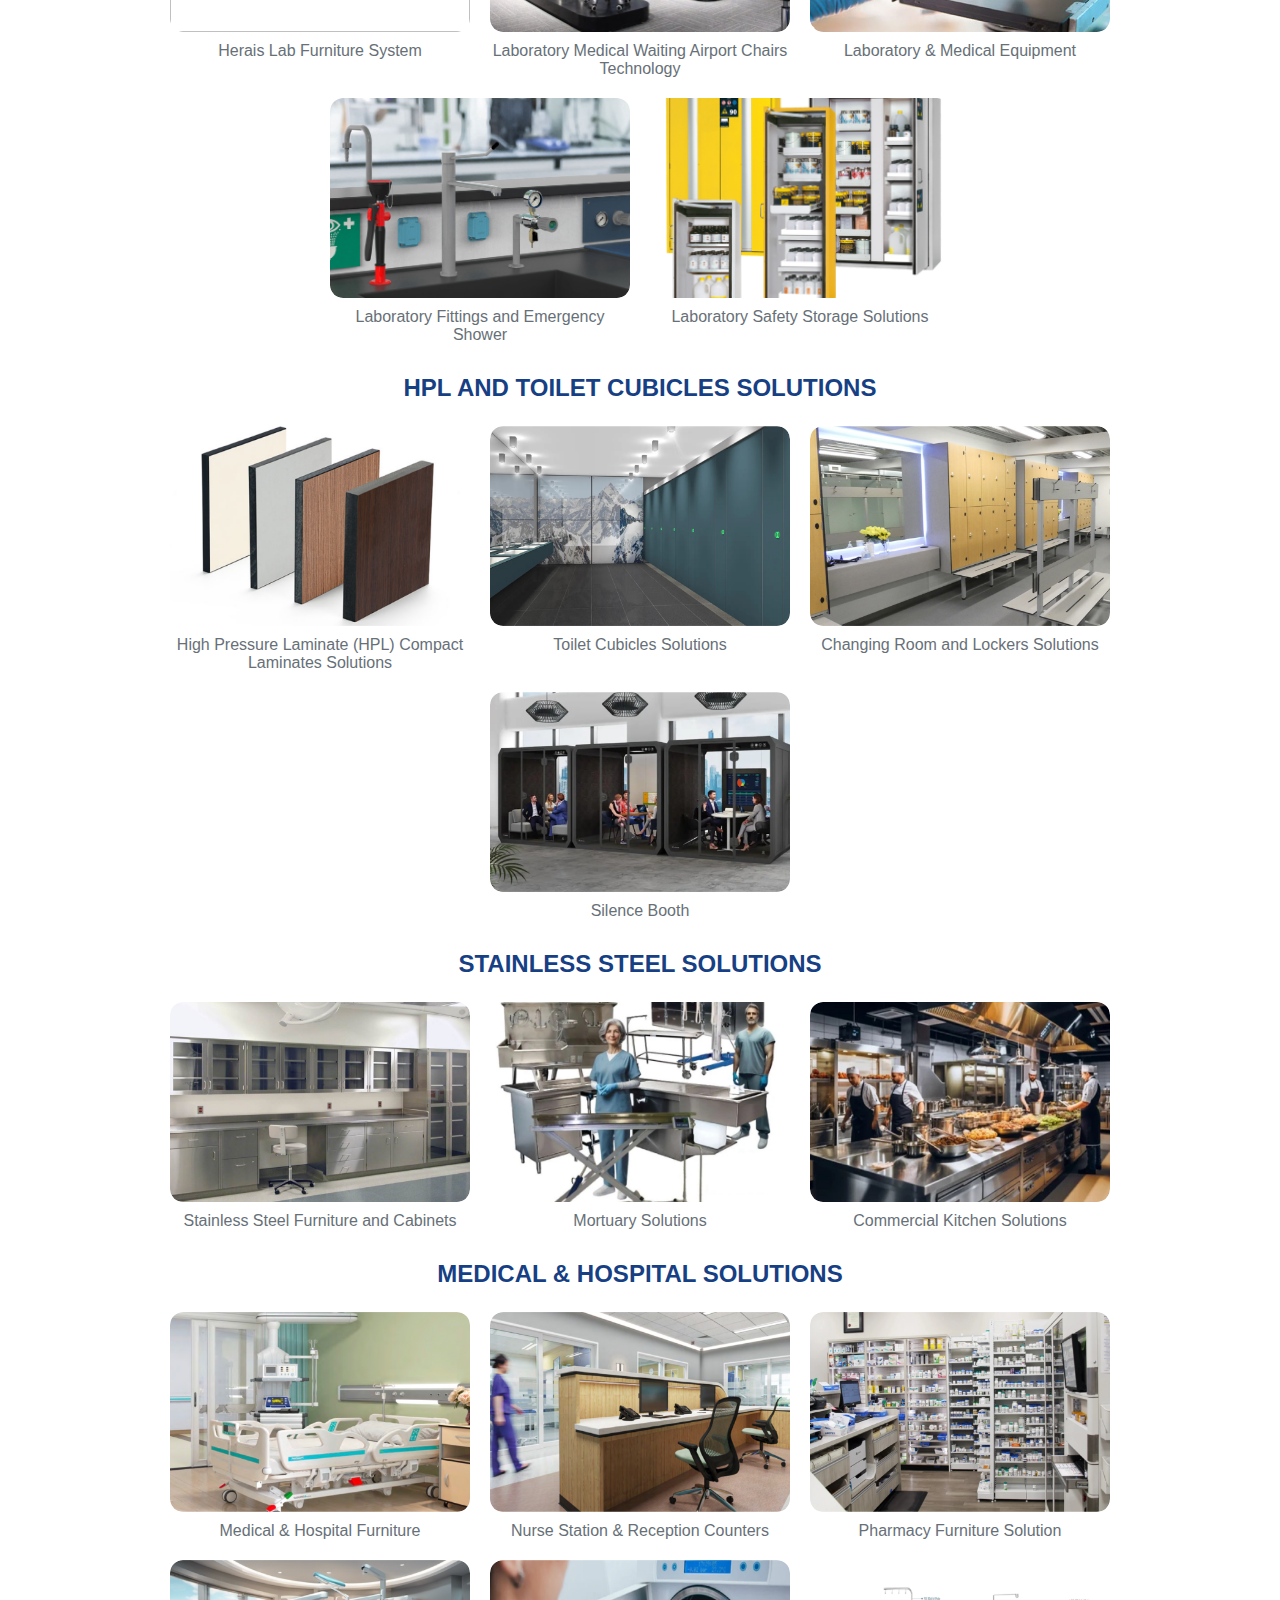
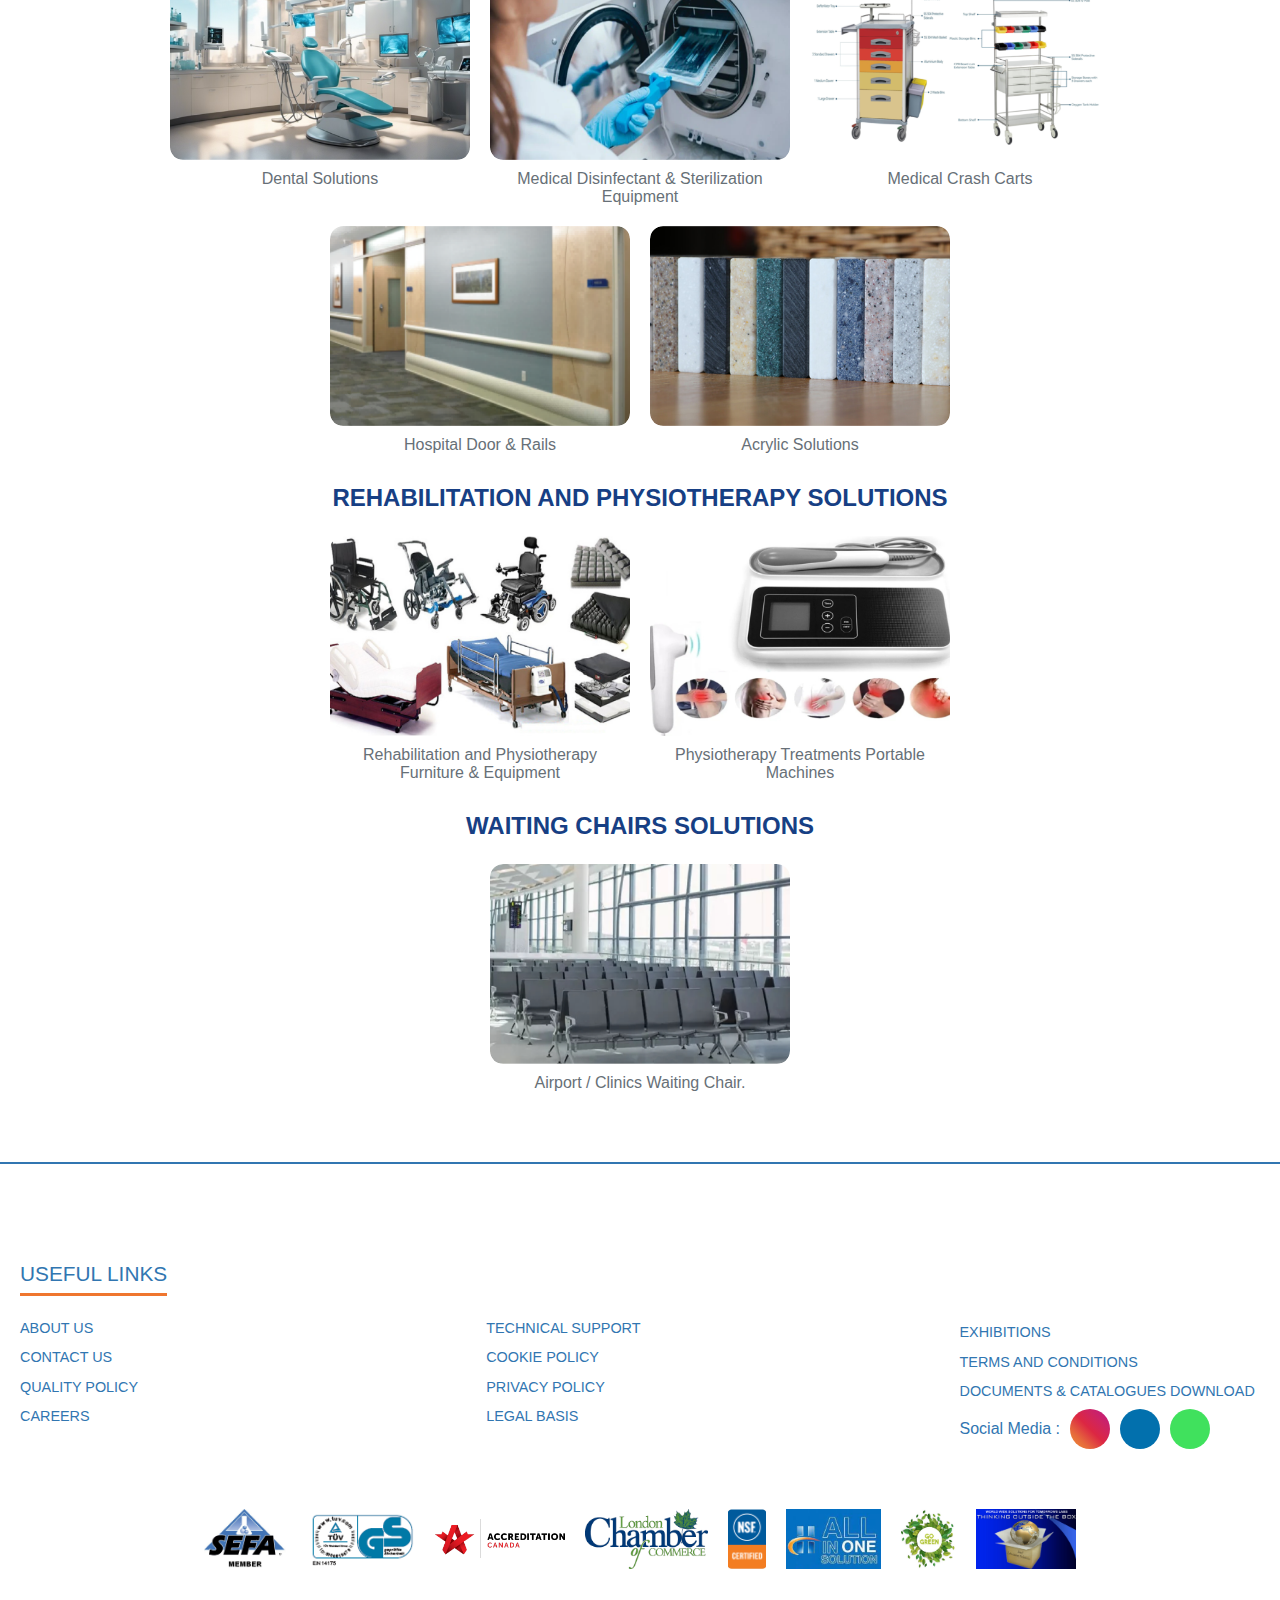
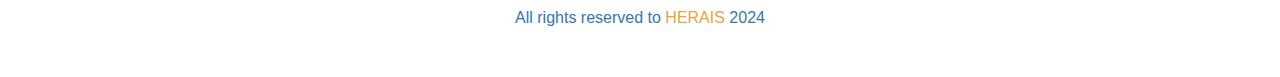
==== commit 4cb8dea0: "main" ====
--- a/index.html
+++ b/index.html
@@ -123,72 +123,72 @@
         <h1>TOTAL LABORATORY SOLUTIONS</h1>
       </div>
       <div class="catItems">
-        <a href="##" class="catItem">
+        <div  class="catItem">
           <div class="catImageItem">
             <img src="./media/Herais Laboratory Solutions-images/Air Protection Solutions.png" alt="">
           </div>
           <p>Air Protection Solutions</p>
-        </a>
-        <a href="##" class="catItem">
+        </div>
+        <div  class="catItem">
           <div class="catImageItem">
             <img src="./media/Herais Laboratory Solutions-images/Centrifugal Motor Fans.png" alt="">
           </div>
           <p>Centrifugal Motor Fans</p>
-        </a>
-        <a href="##" class="catItem">
+        </div>
+        <div  class="catItem">
           <div class="catImageItem">
             <img src="./media/Herais Laboratory Solutions-images/Chemical Resistant PP Drainage and PP Sinks Solutions.png" alt="">
           </div>
           <p>Chemical Resistant PP Drainage and PP Sinks Solutions</p>
-        </a>
-        <a href="##" class="catItem">
+        </div>
+        <div  class="catItem">
           <div class="catImageItem">
             <img src="./media/Herais Laboratory Solutions-images/Cold Chain Solutions.png" alt="">
           </div>
           <p>Cold Chain Solutions</p>
-        </a>
-        <a href="##" class="catItem">
+        </div>
+        <div  class="catItem">
           <div class="catImageItem">
             <img src="./media/Herais Laboratory Solutions-images/Epoxy Resin Laboratory Worktop and Sinks Solutions.png" alt="">
           </div>
           <p>Epoxy Resin Laboratory Worktop and Sinks Solutions</p>
-        </a>
-        <a href="##" class="catItem">
+        </div>
+        <div  class="catItem">
           <div class="catImageItem">
             <img src="./media/Herais Laboratory Solutions-images/Herais Fume Hoods.png" alt="">
           </div>
           <p>Herais Fume Hoods</p>
-        </a>
-        <a href="##" class="catItem">
+        </div>
+        <div  class="catItem">
           <div class="catImageItem">
             <img src="./media/Herais Laboratory Solutions-images/Herais Lab Furniture System.png" alt="">
           </div>
           <p>Herais Lab Furniture System</p>
-        </a>
-        <a href="##" class="catItem">
+        </div>
+        <div  class="catItem">
           <div class="catImageItem">
             <img src="./media/Herais Laboratory Solutions-images/Laboratory  Medical  Waiting Airport  Chairs Technology.png" alt="">
           </div>
           <p>Laboratory  Medical  Waiting Airport  Chairs Technology</p>
-        </a>
-        <a href="##" class="catItem">
+        </div>
+        <div  class="catItem">
           <div class="catImageItem">
             <img src="./media/Herais Laboratory Solutions-images/Laboratory & Medical Equipment.png" alt="">
           </div>
           <p>Laboratory & Medical Equipment</p>
-        </a>
-        <a href="##" class="catItem">
+        </div>
+        <div  class="catItem">
           <div class="catImageItem">
             <img src="./media/Herais Laboratory Solutions-images/Laboratory Fittings and Emergency Shower.png" alt="">
           </div>
           <p>Laboratory Fittings and Emergency Shower</p>
-        </a>
-        <a href="##" class="catItem">
+        </div>
+        <div  class="catItem">
           <div class="catImageItem">
             <img src="./media/Herais Laboratory Solutions-images/Laboratory Safety Storage Solutions.png" alt="">
           </div>
           <p>Laboratory Safety Storage Solutions</p>
-        </a>
+        </div>
       </div>
     </div>
     <!-- End catInner -->
@@ -199,30 +199,30 @@
         <h1>HPL AND TOILET CUBICLES SOLUTIONS</h1>
       </div>
       <div class="catItems">
-        <a href="##" class="catItem">
+        <div  class="catItem">
           <div class="catImageItem">
             <img src="./media/Herais Laboratory Solutions-images/image 364.png" alt="">
           </div>
           <p>High Pressure Laminate (HPL) Compact Laminates Solutions</p>
-        </a>
-        <a href="##" class="catItem">
+        </div>
+        <div  class="catItem">
           <div class="catImageItem">
             <img src="./media/Herais Laboratory Solutions-images/image 365.png" alt="">
           </div>
           <p>Toilet Cubicles Solutions</p>
-        </a>
-        <a href="##" class="catItem">
+        </div>
+        <div  class="catItem">
           <div class="catImageItem">
             <img src="./media/Herais Laboratory Solutions-images/image 366.png" alt="">
           </div>
           <p>Changing Room and Lockers Solutions</p>
-        </a>
-        <a href="##" class="catItem">
+        </div>
+        <div  class="catItem">
           <div class="catImageItem">
             <img src="./media/Herais Laboratory Solutions-images/image 367.png" alt="">
           </div>
           <p>Silence Booth</p>
-        </a>
+        </div>
       </div>
     </div>
     <!-- End catInner -->
@@ -233,24 +233,24 @@
         <h1>Stainless Steel Solutions</h1>
       </div>
       <div class="catItems">
-        <a href="##" class="catItem">
+        <div  class="catItem">
           <div class="catImageItem">
             <img src="./media/Herais Laboratory Solutions-images/image 368.png" alt="">
           </div>
           <p>Stainless Steel Furniture and Cabinets</p>
-        </a>
-        <a href="##" class="catItem">
+        </div>
+        <div  class="catItem">
           <div class="catImageItem">
             <img src="./media/Herais Laboratory Solutions-images/image 369.png" alt="">
           </div>
           <p>Mortuary Solutions</p>
-        </a>
-        <a href="##" class="catItem">
+        </div>
+        <div  class="catItem">
           <div class="catImageItem">
             <img src="./media/Herais Laboratory Solutions-images/image 370.png" alt="">
           </div>
           <p>Commercial Kitchen Solutions</p>
-        </a>
+        </div>
 
       </div>
     </div>
@@ -261,54 +261,54 @@
         <h1>MEDICAL & HOSPITAL SOLUTIONS</h1>
       </div>
       <div class="catItems">
-        <a href="##" class="catItem">
+        <div  class="catItem">
           <div class="catImageItem">
             <img src="./media/Herais Laboratory Solutions-images/image 371.png" alt="Medical & Hospital Furniture">
           </div>
           <p>Medical & Hospital Furniture</p>
-        </a>
-        <a href="##" class="catItem">
+        </div>
+        <div  class="catItem">
           <div class="catImageItem">
             <img src="./media/Herais Laboratory Solutions-images/image 372.png" alt="Nurse Station & Reception Counters">
           </div>
           <p>Nurse Station & Reception Counters</p>
-        </a>
-        <a href="##" class="catItem">
+        </div>
+        <div  class="catItem">
           <div class="catImageItem">
             <img src="./media/Herais Laboratory Solutions-images/image 373.png" alt="Pharmacy Furniture Solution">
           </div>
           <p>Pharmacy Furniture Solution</p>
-        </a>
-        <a href="##" class="catItem">
+        </div>
+        <div  class="catItem">
           <div class="catImageItem">
             <img src="./media/Herais Laboratory Solutions-images/image 374.png" alt="Dental Solutions">
           </div>
           <p>Dental Solutions</p>
-        </a>
-        <a href="##" class="catItem">
+        </div>
+        <div  class="catItem">
           <div class="catImageItem">
             <img src="./media/Herais Laboratory Solutions-images/image 375.png" alt="Medical Disinfectant & Sterilization Equipment">
           </div>
           <p>Medical Disinfectant & Sterilization Equipment</p>
-        </a>
-        <a href="##" class="catItem">
+        </div>
+        <div  class="catItem">
           <div class="catImageItem">
             <img src="./media/Herais Laboratory Solutions-images/image 376.png" alt="Medical Crash Carts">
           </div>
           <p>Medical Crash Carts</p>
-        </a>
-        <a href="##" class="catItem">
+        </div>
+        <div  class="catItem">
           <div class="catImageItem">
             <img src="./media/Herais Laboratory Solutions-images/image 377.png" alt="Hospital Door & Rails">
           </div>
           <p>Hospital Door & Rails</p>
-        </a>
-        <a href="##" class="catItem">
+        </div>
+        <div  class="catItem">
           <div class="catImageItem">
             <img src="./media/Herais Laboratory Solutions-images/image 378.png" alt="Acrylic Solutions">
           </div>
           <p>Acrylic Solutions</p>
-        </a>
+        </div>
       </div>
     </div>
     
@@ -319,18 +319,18 @@
         <h1>REHABILITATION AND PHYSIOTHERAPY SOLUTIONS</h1>
       </div>
       <div class="catItems">
-        <a href="##" class="catItem">
+        <div  class="catItem">
           <div class="catImageItem">
             <img src="./media/Herais Laboratory Solutions-images/Rehabilitation and Physiotherapy Furniture & Equipment.png" alt="">
           </div>
           <p>Rehabilitation and Physiotherapy Furniture & Equipment</p>
-        </a>
-        <a href="##" class="catItem">
+        </div>
+        <div  class="catItem">
           <div class="catImageItem">
             <img src="./media/Herais Laboratory Solutions-images/Physiotherapy Treatments Portable Machines.png" alt="">
           </div>
           <p>Physiotherapy Treatments Portable Machines</p>
-        </a>
+        </div>
 
 
       </div>
@@ -342,12 +342,12 @@
         <h1>WAITING CHAIRS SOLUTIONS</h1>
       </div>
       <div class="catItems">
-        <a href="##" class="catItem">
+        <div  class="catItem">
           <div class="catImageItem">
             <img src="./media/Herais Laboratory Solutions-images/waiting.png" alt="">
           </div>
           <p>Airport / Clinics Waiting Chair.</p>
-        </a>
+        </div>
 
 
       </div>
--- a/scss/style.css
+++ b/scss/style.css
@@ -813,6 +813,7 @@
 .catItem {
   width: 100%;
   border-radius: 13px;
+  cursor: pointer;
 }
 .catItem .catImageItem {
   width: 100%;
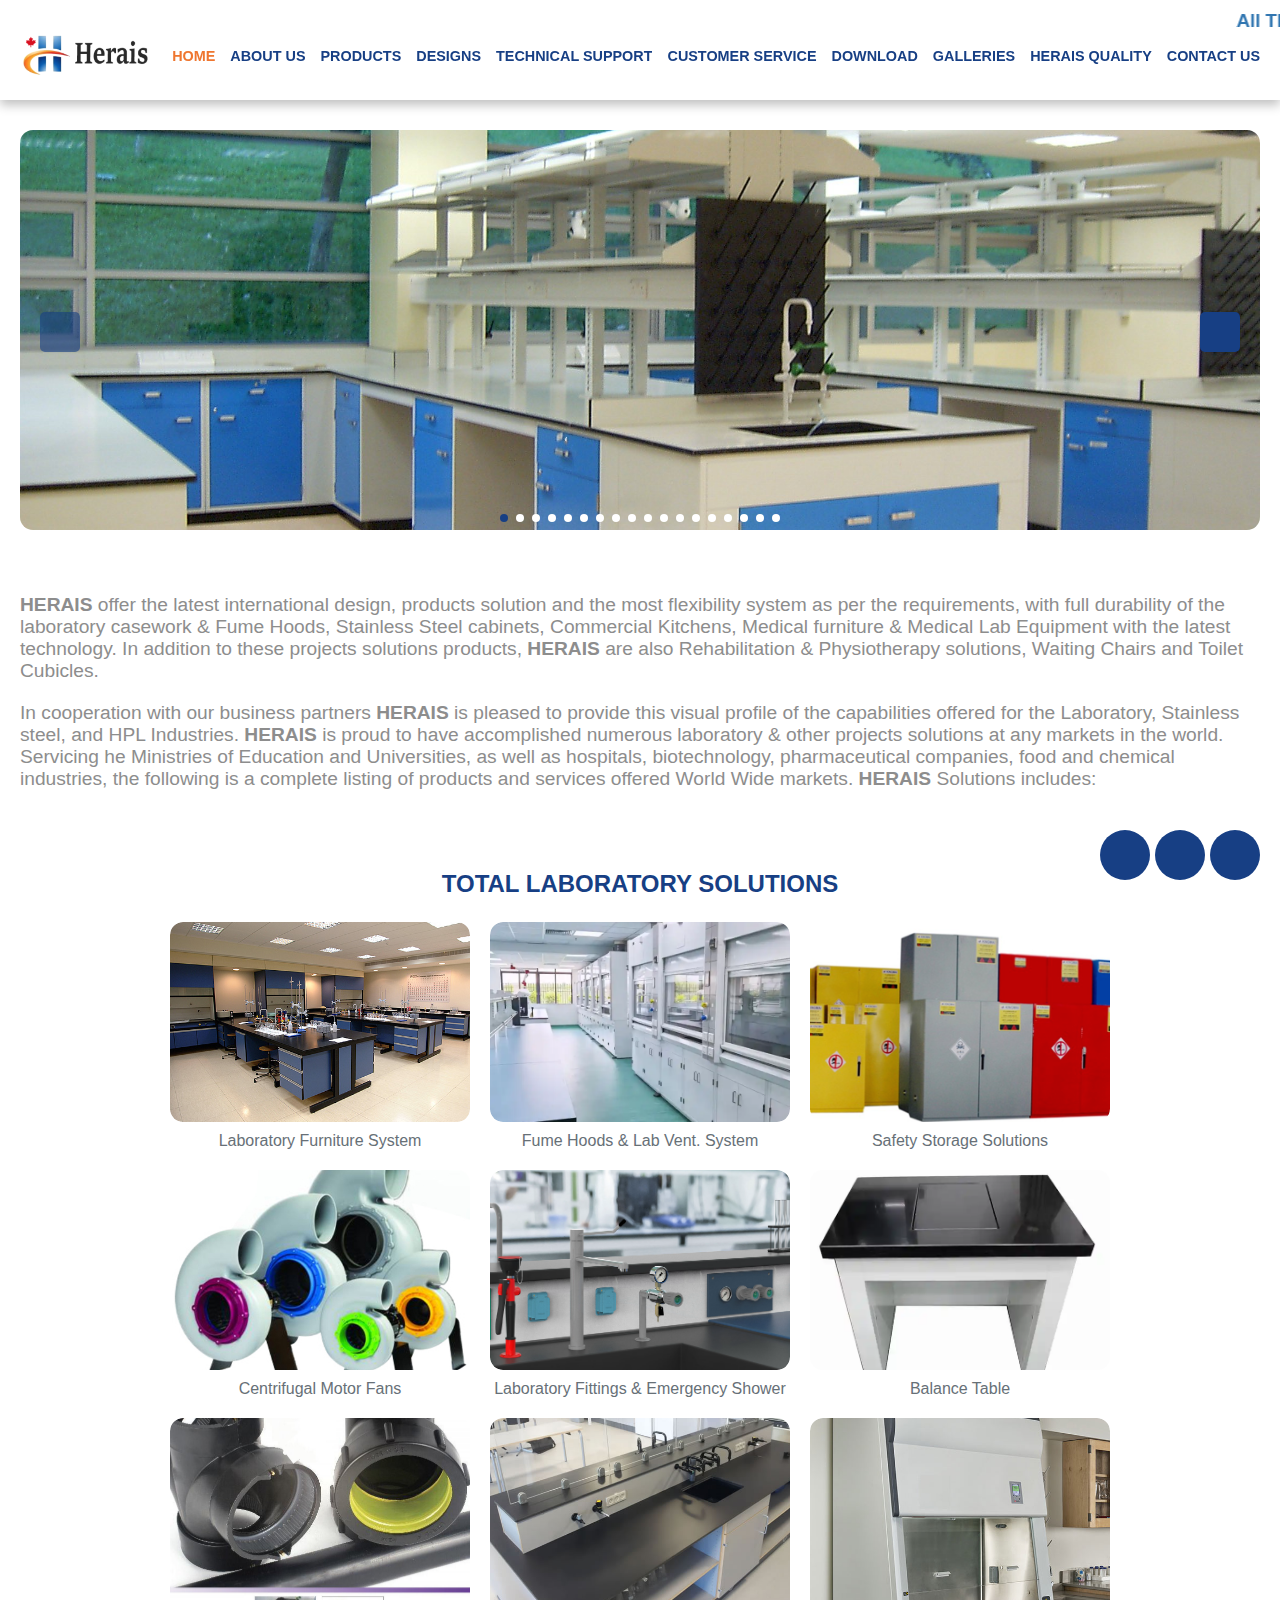
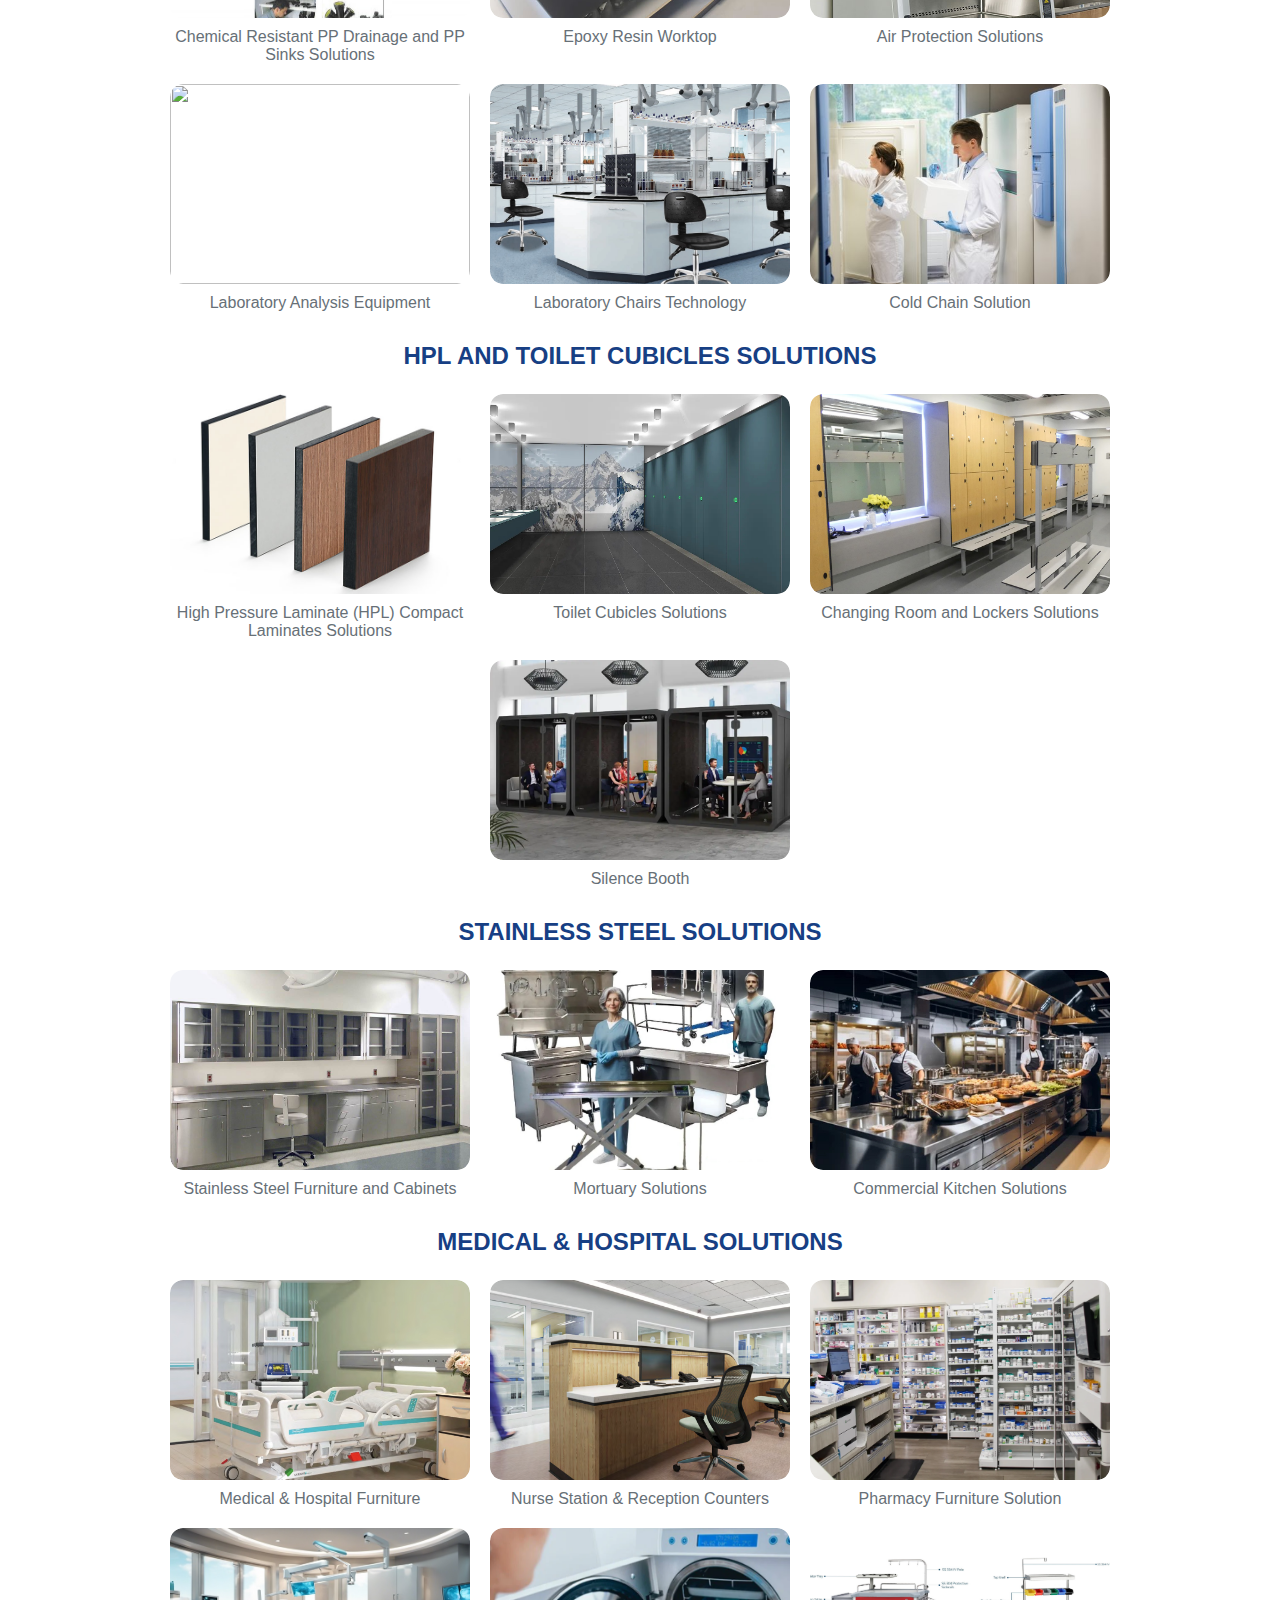
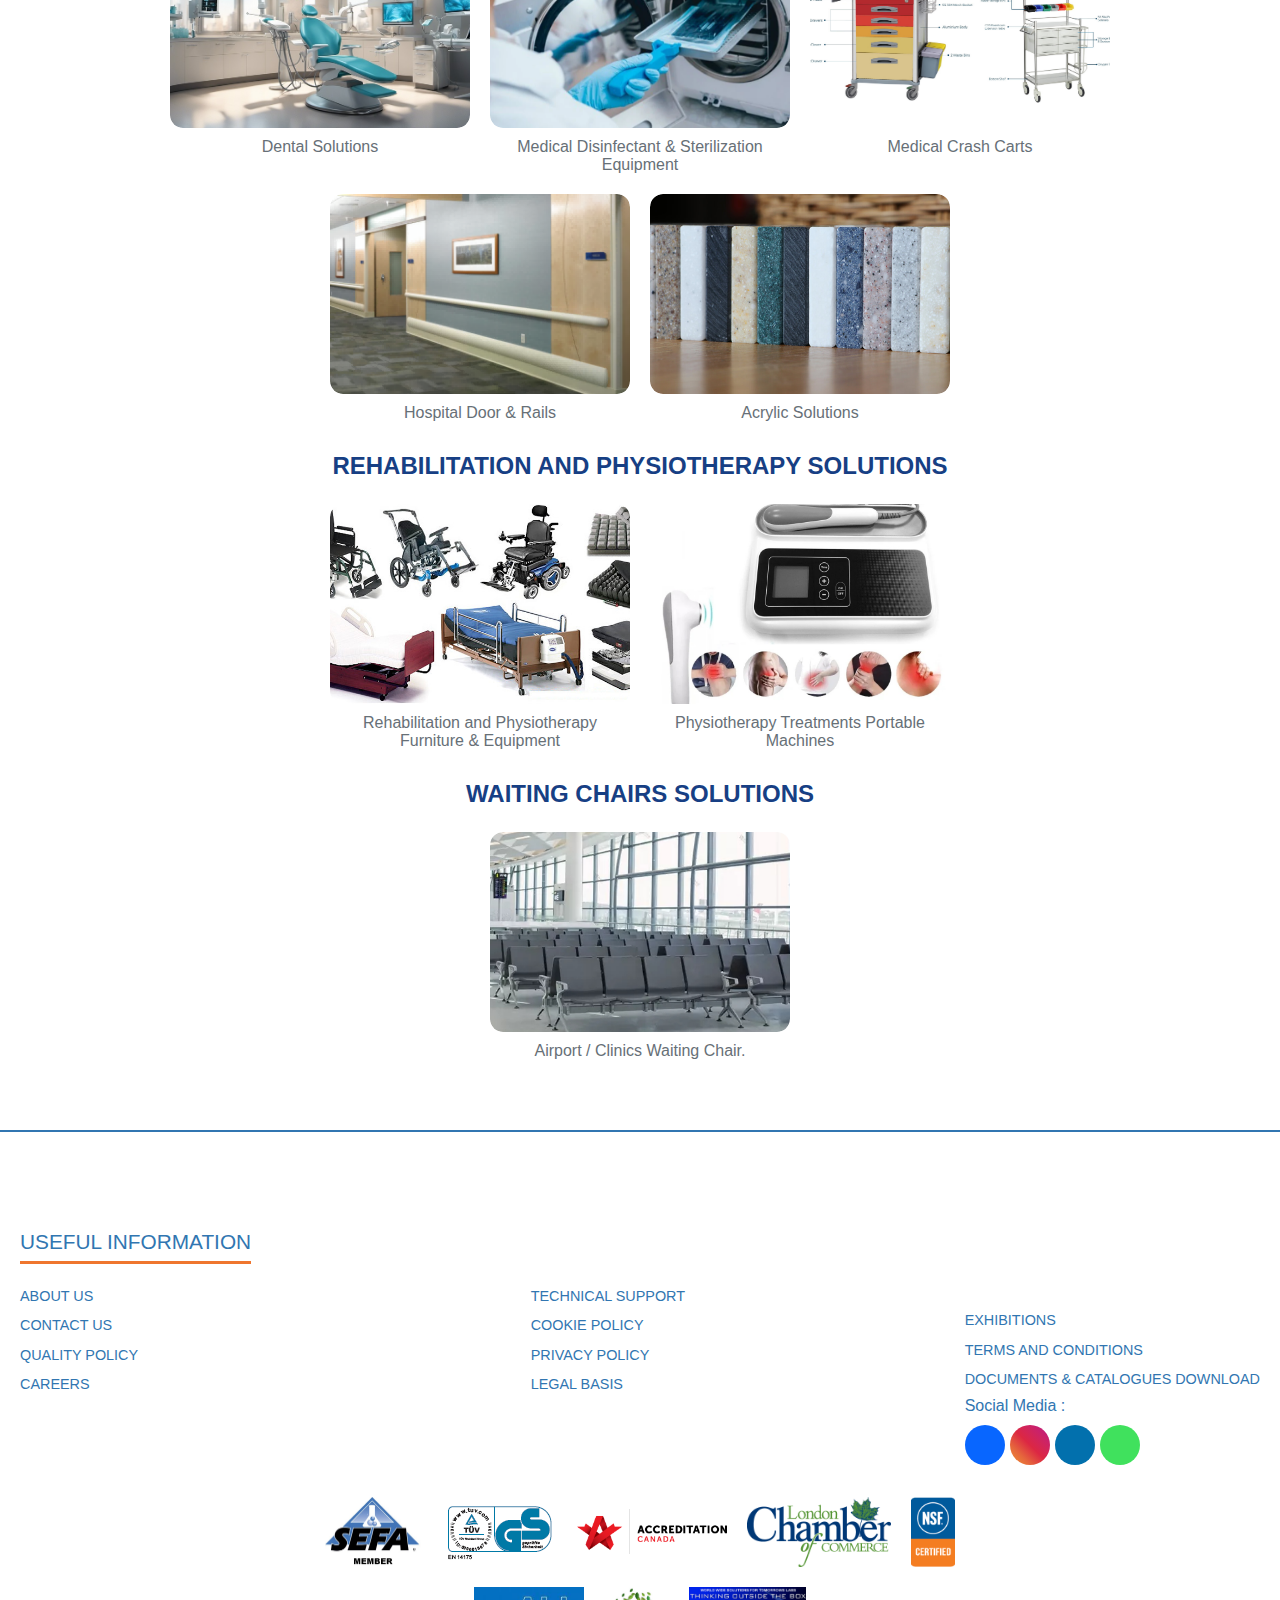
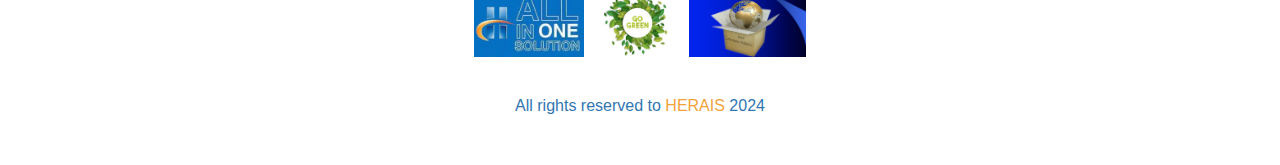
==== commit f6fe0099: "main" ====
--- a/index.html
+++ b/index.html
@@ -36,16 +36,16 @@
       <div class="links">
         <div class="ls">
           <ul class="mainLinks">
-            <li><a class="link active" href="./index.html">Home</a></li>
-            <li><a class="link" href="./pages/about.html"> About Us</a></li>
-            <li><a class="link" href="##">Products</a></li>
-            <li><a class="link" href="##"> Planning & Designs</a></li>
-            <li><a class="link" href="##"> Technical Support </a></li>
-            <li><a class="link" href="##"> Catalogues </a></li>
-            <li><a class="link" href="##"> Customer Service </a></li>
-            <li><a class="link" href="##"> Gallery </a></li>
-            <li><a class="link" href="##"> Quality Assurance </a></li>
-            <li><a class="link" href="##"> Contact Us </a></li>
+            <li><a class="link active" href="./index.html">HOME</a></li>
+            <li><a class="link" href="./pages/about.html"> ABOUT US </a></li>
+            <li><a class="link" href="##"> PRODUCTS </a></li>
+            <li><a class="link" href="##"> DESIGNS </a></li>
+            <li><a class="link" href="##"> TECHNICAL SUPPORT </a></li>
+            <li><a class="link" href="##"> CUSTOMER SERVICE </a></li>
+            <li><a class="link" href="##"> DOWNLOAD </a></li>
+            <li><a class="link" href="##"> GALLERIES </a></li>
+            <li><a class="link" href="##"> HERAIS QUALITY </a></li>
+            <li><a class="link" href="##"> CONTACT US </a></li>
           </ul>
         </div>
       </div>
@@ -72,19 +72,58 @@
           <div class="swiper swiperHome">
             <div class="swiper-wrapper">
               <div class="swiper-slide">
-                <img src="./media/SliderImages/1.png" alt="">
-              </div>
-              <div class="swiper-slide">
-                <img src="./media/SliderImages/2.png" alt="">
-              </div>
-              <div class="swiper-slide">
-                <img src="./media/SliderImages/3.png" alt="">
-              </div>
-              <div class="swiper-slide">
-                <img src="./media/SliderImages/4.png" alt="">
-              </div>
-              <div class="swiper-slide">
-                <img src="./media/SliderImages/7.png" alt="">
+                <img src="./media/SliderImages/1 Home.jpg" alt="">
+              </div>
+              <div class="swiper-slide">
+                <img src="./media/SliderImages/2 Home.jpg" alt="">
+              </div>
+              <div class="swiper-slide">
+                <img src="./media/SliderImages/3 Home.jpg" alt="">
+              </div>
+              <div class="swiper-slide">
+                <img src="./media/SliderImages/4 Home.jpg.webp" alt="">
+              </div>
+              <div class="swiper-slide">
+                <img src="./media/SliderImages/5 Home.png" alt="">
+              </div>
+              <div class="swiper-slide">
+                <img src="./media/SliderImages/6 Home.jpg.webp" alt="">
+              </div>
+              <div class="swiper-slide">
+                <img src="./media/SliderImages/7 Home .jpg" alt="">
+              </div>
+              <div class="swiper-slide">
+                <img src="./media/SliderImages/8 Home.jpg" alt="">
+              </div>
+              <div class="swiper-slide">
+                <img src="./media/SliderImages/9 Home.jpg" alt="">
+              </div>
+              <div class="swiper-slide">
+                <img src="./media/SliderImages/10 home.jpg.webp" alt="">
+              </div>
+              <div class="swiper-slide">
+                <img src="./media/SliderImages/11 Home.jpg" alt="">
+              </div>
+              <div class="swiper-slide">
+                <img src="./media/SliderImages/12 Home.jpg" alt="">
+              </div>
+              <div class="swiper-slide">
+                <img src="./media/SliderImages/13 Home.jpg" alt="">
+              </div>
+              <div class="swiper-slide">
+                <img src="./media/SliderImages/14 Home.jpeg" alt="">
+              </div>
+              <div class="swiper-slide">
+                <img src="./media/SliderImages/15 Home.webp" alt="">
+              </div>
+              <div class="swiper-slide">
+                <img src="./media/SliderImages/16 Home.jpg" alt="">
+              </div>
+              <div class="swiper-slide">
+                <img src="./media/SliderImages/17 home.jpg.webp" alt="">
+              </div>
+              <div class="swiper-slide">
+                <img src="./media/SliderImages/18 Home.jpg" alt="">
               </div>
             </div>
             <div class="swiper-pagination"></div>
@@ -100,19 +139,20 @@
     <div class="box cardsText">
 
 
-      <p><strong>HERAIS</strong> offer the latest international design, products solution and the most flexibility
-        system as per the requirements, with full durability of the laboratory casework & Fume Hoods, Stainless Steel
-        cabinet / Commercial Kitchens, Medical furniture & Medical Equipment with the latest technology. In addition
-        to these projects solutions products, HERAIS are also supplying Educational Furniture, Chairs and Toilet
-        Cubicles. In cooperation with our business partners HERAIS is pleased to provide this visual profile of the
-        capabilities offered for the Laboratory Industry.</p>
-
-
-
-      <p><strong>HERAIS</strong> is proud to have accomplished numerous laboratory projects at any markets in the
-        world. Servicing the Ministries of Education for schools and universities, as well as hospitals,
-        biotechnology, pharmaceutical companies, food and chemical industries, the following is a complete listing of
-        products and services offered World Wide markets.</p>
+      <p><strong>HERAIS</strong> offer the latest international design, products solution and the most flexibility system as per the requirements,
+         with full durability of the laboratory casework & Fume Hoods, Stainless Steel cabinets, Commercial Kitchens,
+          Medical furniture & Medical Lab Equipment with the latest technology. In addition to these projects solutions products,
+          <strong>HERAIS</strong> are also Rehabilitation & Physiotherapy solutions, Waiting Chairs and Toilet Cubicles. 
+
+      </p>
+
+
+
+      <p>In cooperation with our business partners <strong>HERAIS</strong> is pleased to provide this visual profile of the capabilities offered for the Laboratory,
+         Stainless steel, and HPL Industries. <strong>HERAIS</strong> is proud to have accomplished numerous laboratory & other projects solutions at any markets in the world.
+         Servicing he Ministries of Education and Universities, as well as hospitals, biotechnology, pharmaceutical companies, food and chemical industries,
+         the following is a complete listing of products and services offered World Wide markets.
+         <strong>HERAIS</strong> Solutions includes:</p>
 
     </div>
     <!-- End cards2 -->
@@ -123,73 +163,81 @@
         <h1>TOTAL LABORATORY SOLUTIONS</h1>
       </div>
       <div class="catItems">
-        <div  class="catItem">
+        <a href="##" class="catItem">
+          <div class="catImageItem">
+            <img src="./media/Herais Laboratory Solutions-images/Laboratory Furniture System.png" alt="">
+          </div>
+          <p>Laboratory Furniture System</p>
+        </a>
+        <a href="##" class="catItem">
+          <div class="catImageItem">
+            <img src="./media/Herais Laboratory Solutions-images/Fume Hoods & Lab Vent. System.png" alt="">
+          </div>
+          <p>Fume Hoods & Lab Vent. System</p>
+        </a>
+        <a href="##" class="catItem">
+          <div class="catImageItem">
+            <img src="./media/Herais Laboratory Solutions-images/Safety Storage Solutions.png" alt="">
+          </div>
+          <p>Safety Storage Solutions</p>
+        </a>
+        <a href="##" class="catItem">
+          <div class="catImageItem">
+            <img src="./media/Herais Laboratory Solutions-images/Centrifugal Motor Fans.png" alt="">
+          </div>
+          <p>Centrifugal Motor Fans</p>
+        </a>
+        <a href="##" class="catItem">
+          <div class="catImageItem">
+            <img src="./media/Herais Laboratory Solutions-images/Laboratory Fittings & Emergency Shower.png" alt="">
+          </div>
+          <p>Laboratory Fittings & Emergency Shower</p>
+        </a>
+        <a href="##" class="catItem">
+          <div class="catImageItem">
+            <img src="./media/Herais Laboratory Solutions-images/Balance Table.png" alt="">
+          </div>
+          <p>Balance Table</p>
+        </a>
+        <a href="##" class="catItem">
+          <div class="catImageItem">
+            <img src="./media/Herais Laboratory Solutions-images/Chemical Resistant PP Drainage and PP Sinks Solutions.png" alt="">
+          </div>
+          <p>Chemical Resistant PP Drainage and PP Sinks Solutions</p>
+        </a>
+        <a href="##" class="catItem">
+          <div class="catImageItem">
+            <img src="./media/Herais Laboratory Solutions-images/Epoxy Resin Worktop.png" alt="">
+          </div>
+          <p>Epoxy Resin Worktop</p>
+        </a>
+        <a href="##" class="catItem">
           <div class="catImageItem">
             <img src="./media/Herais Laboratory Solutions-images/Air Protection Solutions.png" alt="">
           </div>
           <p>Air Protection Solutions</p>
-        </div>
-        <div  class="catItem">
-          <div class="catImageItem">
-            <img src="./media/Herais Laboratory Solutions-images/Centrifugal Motor Fans.png" alt="">
-          </div>
-          <p>Centrifugal Motor Fans</p>
-        </div>
-        <div  class="catItem">
-          <div class="catImageItem">
-            <img src="./media/Herais Laboratory Solutions-images/Chemical Resistant PP Drainage and PP Sinks Solutions.png" alt="">
-          </div>
-          <p>Chemical Resistant PP Drainage and PP Sinks Solutions</p>
-        </div>
-        <div  class="catItem">
-          <div class="catImageItem">
-            <img src="./media/Herais Laboratory Solutions-images/Cold Chain Solutions.png" alt="">
-          </div>
-          <p>Cold Chain Solutions</p>
-        </div>
-        <div  class="catItem">
-          <div class="catImageItem">
-            <img src="./media/Herais Laboratory Solutions-images/Epoxy Resin Laboratory Worktop and Sinks Solutions.png" alt="">
-          </div>
-          <p>Epoxy Resin Laboratory Worktop and Sinks Solutions</p>
-        </div>
-        <div  class="catItem">
-          <div class="catImageItem">
-            <img src="./media/Herais Laboratory Solutions-images/Herais Fume Hoods.png" alt="">
-          </div>
-          <p>Herais Fume Hoods</p>
-        </div>
-        <div  class="catItem">
-          <div class="catImageItem">
-            <img src="./media/Herais Laboratory Solutions-images/Herais Lab Furniture System.png" alt="">
-          </div>
-          <p>Herais Lab Furniture System</p>
-        </div>
-        <div  class="catItem">
-          <div class="catImageItem">
-            <img src="./media/Herais Laboratory Solutions-images/Laboratory  Medical  Waiting Airport  Chairs Technology.png" alt="">
-          </div>
-          <p>Laboratory  Medical  Waiting Airport  Chairs Technology</p>
-        </div>
-        <div  class="catItem">
-          <div class="catImageItem">
-            <img src="./media/Herais Laboratory Solutions-images/Laboratory & Medical Equipment.png" alt="">
-          </div>
-          <p>Laboratory & Medical Equipment</p>
-        </div>
-        <div  class="catItem">
-          <div class="catImageItem">
-            <img src="./media/Herais Laboratory Solutions-images/Laboratory Fittings and Emergency Shower.png" alt="">
-          </div>
-          <p>Laboratory Fittings and Emergency Shower</p>
-        </div>
-        <div  class="catItem">
-          <div class="catImageItem">
-            <img src="./media/Herais Laboratory Solutions-images/Laboratory Safety Storage Solutions.png" alt="">
-          </div>
-          <p>Laboratory Safety Storage Solutions</p>
-        </div>
-      </div>
+        </a>
+        <a href="##" class="catItem">
+          <div class="catImageItem">
+            <img src="./media/Herais Laboratory Solutions-images/Laboratory Analysis Equipment.png" alt="">
+          </div>
+          <p>Laboratory Analysis Equipment</p>
+        </a>
+        <a href="##" class="catItem">
+          <div class="catImageItem">
+            <img src="./media/Herais Laboratory Solutions-images/Laboratory Chairs Technology.png" alt="">
+          </div>
+          <p>Laboratory Chairs Technology</p>
+        </a>
+        <a href="##" class="catItem">
+          <div class="catImageItem">
+            <img src="./media/Herais Laboratory Solutions-images/Cold Chain Solution.png" alt="">
+          </div>
+          <p>Cold Chain Solution</p>
+        </a>
+        
+      </div>
+      
     </div>
     <!-- End catInner -->
 
@@ -199,33 +247,44 @@
         <h1>HPL AND TOILET CUBICLES SOLUTIONS</h1>
       </div>
       <div class="catItems">
-        <div  class="catItem">
-          <div class="catImageItem">
-            <img src="./media/Herais Laboratory Solutions-images/image 364.png" alt="">
+        <a href="##" class="catItem">
+          <div class="catImageItem">
+            <img src="./media/HPL AND TOILET CUBICLES SOLUTIONS/High Pressure Laminate (HPL) Compact Laminates Solutions.png" alt="">
           </div>
           <p>High Pressure Laminate (HPL) Compact Laminates Solutions</p>
-        </div>
-        <div  class="catItem">
-          <div class="catImageItem">
-            <img src="./media/Herais Laboratory Solutions-images/image 365.png" alt="">
+        </a>
+        <a href="##" class="catItem">
+          <div class="catImageItem">
+            <img src="./media/HPL AND TOILET CUBICLES SOLUTIONS/Toilet Cubicles Solutions.png" alt="">
           </div>
           <p>Toilet Cubicles Solutions</p>
-        </div>
-        <div  class="catItem">
-          <div class="catImageItem">
-            <img src="./media/Herais Laboratory Solutions-images/image 366.png" alt="">
+        </a>
+        <a href="##" class="catItem">
+          <div class="catImageItem">
+            <img src="./media/HPL AND TOILET CUBICLES SOLUTIONS/Changing Room and Lockers Solutions.png" alt="">
           </div>
           <p>Changing Room and Lockers Solutions</p>
-        </div>
-        <div  class="catItem">
-          <div class="catImageItem">
-            <img src="./media/Herais Laboratory Solutions-images/image 367.png" alt="">
+        </a>
+        <a href="##" class="catItem">
+          <div class="catImageItem">
+            <img src="./media/HPL AND TOILET CUBICLES SOLUTIONS/Silence Booth.png" alt="">
           </div>
           <p>Silence Booth</p>
-        </div>
-      </div>
-    </div>
-    <!-- End catInner -->
+        </a>
+        
+      </div>
+    </div>
+    <!-- End catInner -->
+     <!-- Fixed Controller -->
+     <div class="controller-wrapper" id="controller">
+      <div class="orange-line"></div>
+      <div class="controller">
+          <a href="#section1">ABOUT US</a>
+          <a href="#section2">PRODUCTS</a>
+          <a href="#section3">DOWNLOAD</a>
+          <a href="#section3">GALLERY</a>
+      </div>
+  </div>
 
     <!-- Start catInner -->
     <div class="box catInner">
@@ -233,24 +292,24 @@
         <h1>Stainless Steel Solutions</h1>
       </div>
       <div class="catItems">
-        <div  class="catItem">
-          <div class="catImageItem">
-            <img src="./media/Herais Laboratory Solutions-images/image 368.png" alt="">
+        <a href="##" class="catItem">
+          <div class="catImageItem">
+            <img src="./media/STAINLESS STEEL SOLUTIONS/Stainless Steel Furniture and Cabinets.png" alt="">
           </div>
           <p>Stainless Steel Furniture and Cabinets</p>
-        </div>
-        <div  class="catItem">
-          <div class="catImageItem">
-            <img src="./media/Herais Laboratory Solutions-images/image 369.png" alt="">
+        </a>
+        <a href="##" class="catItem">
+          <div class="catImageItem">
+            <img src="./media/STAINLESS STEEL SOLUTIONS/Mortuary Solutions.png" alt="">
           </div>
           <p>Mortuary Solutions</p>
-        </div>
-        <div  class="catItem">
-          <div class="catImageItem">
-            <img src="./media/Herais Laboratory Solutions-images/image 370.png" alt="">
+        </a>
+        <a href="##" class="catItem">
+          <div class="catImageItem">
+            <img src="./media/STAINLESS STEEL SOLUTIONS/Commercial Kitchen Solutions.png" alt="">
           </div>
           <p>Commercial Kitchen Solutions</p>
-        </div>
+        </a>
 
       </div>
     </div>
@@ -261,57 +320,57 @@
         <h1>MEDICAL & HOSPITAL SOLUTIONS</h1>
       </div>
       <div class="catItems">
-        <div  class="catItem">
-          <div class="catImageItem">
-            <img src="./media/Herais Laboratory Solutions-images/image 371.png" alt="Medical & Hospital Furniture">
+        <a href="##" class="catItem">
+          <div class="catImageItem">
+            <img src="./media/MEDICAL & HOSPITAL SOLUTIONS/Medical & Hospital Furniture.png" alt="">
           </div>
           <p>Medical & Hospital Furniture</p>
-        </div>
-        <div  class="catItem">
-          <div class="catImageItem">
-            <img src="./media/Herais Laboratory Solutions-images/image 372.png" alt="Nurse Station & Reception Counters">
+        </a>
+        <a href="##" class="catItem">
+          <div class="catImageItem">
+            <img src="./media/MEDICAL & HOSPITAL SOLUTIONS/Nurse Station & Reception Counters.png" alt="">
           </div>
           <p>Nurse Station & Reception Counters</p>
-        </div>
-        <div  class="catItem">
-          <div class="catImageItem">
-            <img src="./media/Herais Laboratory Solutions-images/image 373.png" alt="Pharmacy Furniture Solution">
+        </a>
+        <a href="##" class="catItem">
+          <div class="catImageItem">
+            <img src="./media/MEDICAL & HOSPITAL SOLUTIONS/Pharmacy Furniture Solution.png" alt="">
           </div>
           <p>Pharmacy Furniture Solution</p>
-        </div>
-        <div  class="catItem">
-          <div class="catImageItem">
-            <img src="./media/Herais Laboratory Solutions-images/image 374.png" alt="Dental Solutions">
+        </a>
+        <a href="##" class="catItem">
+          <div class="catImageItem">
+            <img src="./media/MEDICAL & HOSPITAL SOLUTIONS/Dental Solutions.png" alt="">
           </div>
           <p>Dental Solutions</p>
-        </div>
-        <div  class="catItem">
-          <div class="catImageItem">
-            <img src="./media/Herais Laboratory Solutions-images/image 375.png" alt="Medical Disinfectant & Sterilization Equipment">
+        </a>
+        <a href="##" class="catItem">
+          <div class="catImageItem">
+            <img src="./media/MEDICAL & HOSPITAL SOLUTIONS/Medical Disinfectant & Sterilization Equipment.png" alt="">
           </div>
           <p>Medical Disinfectant & Sterilization Equipment</p>
-        </div>
-        <div  class="catItem">
-          <div class="catImageItem">
-            <img src="./media/Herais Laboratory Solutions-images/image 376.png" alt="Medical Crash Carts">
+        </a>
+        <a href="##" class="catItem">
+          <div class="catImageItem">
+            <img src="./media/MEDICAL & HOSPITAL SOLUTIONS/Medical Crash Carts.png" alt="">
           </div>
           <p>Medical Crash Carts</p>
-        </div>
-        <div  class="catItem">
-          <div class="catImageItem">
-            <img src="./media/Herais Laboratory Solutions-images/image 377.png" alt="Hospital Door & Rails">
+        </a>
+        <a href="##" class="catItem">
+          <div class="catImageItem">
+            <img src="./media/MEDICAL & HOSPITAL SOLUTIONS/Hospital Door & Rails.png" alt="">
           </div>
           <p>Hospital Door & Rails</p>
-        </div>
-        <div  class="catItem">
-          <div class="catImageItem">
-            <img src="./media/Herais Laboratory Solutions-images/image 378.png" alt="Acrylic Solutions">
+        </a>
+        <a href="##" class="catItem">
+          <div class="catImageItem">
+            <img src="./media/MEDICAL & HOSPITAL SOLUTIONS/Acrylic Solutions.png" alt="">
           </div>
           <p>Acrylic Solutions</p>
-        </div>
-      </div>
-    </div>
-    
+        </a>
+
+      </div>
+    </div>
     <!-- End catInner -->
     <!-- Start catInner -->
     <div class="box catInner">
@@ -319,19 +378,19 @@
         <h1>REHABILITATION AND PHYSIOTHERAPY SOLUTIONS</h1>
       </div>
       <div class="catItems">
-        <div  class="catItem">
-          <div class="catImageItem">
-            <img src="./media/Herais Laboratory Solutions-images/Rehabilitation and Physiotherapy Furniture & Equipment.png" alt="">
+        <a href="##" class="catItem">
+          <div class="catImageItem">
+            <img src="./media/WAITING CHAIRS SOLUTIONS - images - Copy/Rehabilitation and Physiotherapy Furniture & Equipment.png" alt="">
           </div>
           <p>Rehabilitation and Physiotherapy Furniture & Equipment</p>
-        </div>
-        <div  class="catItem">
-          <div class="catImageItem">
-            <img src="./media/Herais Laboratory Solutions-images/Physiotherapy Treatments Portable Machines.png" alt="">
+        </a>
+        <a href="##" class="catItem">
+          <div class="catImageItem">
+            <img src="./media/WAITING CHAIRS SOLUTIONS - images - Copy/Physiotherapy Treatments Portable Machines.png" alt="">
           </div>
           <p>Physiotherapy Treatments Portable Machines</p>
-        </div>
-
+        </a>
+     
 
       </div>
     </div>
@@ -342,13 +401,14 @@
         <h1>WAITING CHAIRS SOLUTIONS</h1>
       </div>
       <div class="catItems">
-        <div  class="catItem">
-          <div class="catImageItem">
-            <img src="./media/Herais Laboratory Solutions-images/waiting.png" alt="">
+        <a href="##" class="catItem">
+          <div class="catImageItem">
+            <img src="./media/WAITING CHAIRS SOLUTIONS - images/AirportClinics Waiting Chair.png" alt="">
           </div>
           <p>Airport / Clinics Waiting Chair.</p>
-        </div>
-
+        </a>
+     
+        
 
       </div>
     </div>
@@ -366,7 +426,7 @@
       
       <div class="footerLinkGroup">
         <div class="linkGroup">
-          <h2>Useful Links</h2>
+          <h2>Useful Information</h2>
           <ul>
             <li><a href="##"> About Us </a></li>
             <li><a href="##"> Contact Us </a></li>
@@ -388,26 +448,28 @@
             <li><a href="##"> Terms and Conditions </a></li>
             <li><a href="##"> Documents & Catalogues Download </a></li>
             <div class="media">
-              <span>Social Media :</span>
-              <a href="##"><i class="fa-brands fa-facebook-f"></i></a>
-              <a href="##"><i class="fa-brands fa-instagram"></i></a>
-              <a href="##"><i class="fa-brands fa-linkedin-in"></i></a>
+              <li><span>Social Media :</span> </li>
+              <div class="df">
+                <a href="##"><i class="fa-brands fa-instagram"></i></a>
+              <a href="##"><i class="fa-brands fa-facebook"></i></a>
               <a href="##"><i class="fa-brands fa-whatsapp"></i></a>
+              <a href="##"><i class="fa-brands fa-linkedin"></i></a>
+              
+              </div>
             </div>
           </ul>
         </div>
       </div>
     </div>
     <div class="box logos">
-      <img src="./media/logos/1.png" alt="">
-      <img src="./media/logos/2.png" alt="">
-      <img src="./media/logos/3.png" alt="">
-      <img src="./media/logos/4.png" alt="">
-      <img src="./media/logos/5.png" alt="">
-      <img src="./media/logos/6.png" alt="">
-      <img src="./media/logos/7.png" alt="">
-      <img src="./media/logos/8.png" alt="">
-
+      <img src="./media/FooterLogos/1.png" alt="">
+      <img src="./media/FooterLogos/2.png" alt="">
+      <img src="./media/FooterLogos/3.png" alt="">
+      <img src="./media/FooterLogos/4.png" alt="">
+      <img src="./media/FooterLogos/5.png" alt="">
+      <img src="./media/FooterLogos/6.png" alt="">
+      <img src="./media/FooterLogos/7.png" alt="">
+      <img src="./media/FooterLogos/8.png" alt="">
     </div>
     <div class="box copyInner">
       <div class="copy">
@@ -423,6 +485,7 @@
   <script src="https://unpkg.com/aos@2.3.1/dist/aos.js"></script>
   <script>
     AOS.init();
+  
   </script>
 </body>
 
--- a/scss/style.css
+++ b/scss/style.css
@@ -269,18 +269,6 @@
   gap: 15px;
 }
 
-.link {
-  width: -moz-fit-content;
-  width: fit-content;
-  font-size: 0.94em;
-  font-weight: 700;
-  color: #173f84;
-  text-transform: capitalize;
-}
-.link img {
-  width: 7px;
-}
-
 .pr {
   position: relative;
 }
@@ -294,8 +282,11 @@
   flex-direction: column;
   height: 90px;
   gap: 5px;
+  color: #173f84;
   transition: 0.2s;
-  font-weight: 500;
+  font-weight: 600;
+  font-size: 0.9rem;
+  text-transform: capitalize;
 }
 .link::after {
   content: "";
@@ -540,9 +531,6 @@
   text-transform: uppercase;
   transition: 0.2s all ease;
 }
-.linkGroup ul li a:hover {
-  color: #ef762f;
-}
 .linkGroup ul li a img {
   width: 8px;
   -o-object-fit: contain;
@@ -625,15 +613,17 @@
 
 .media {
   display: flex;
+  flex-direction: column;
   gap: 10px;
   height: 0;
   overflow: visible;
   padding: 0;
   align-items: center;
-  margin-top: 20px;
-}
-.media span {
+}
+.media span, .media li {
+  width: 100%;
   color: #3176b1;
+  text-align: left;
 }
 .media a {
   display: flex;
@@ -666,6 +656,12 @@
   transition: 200ms all ease;
 }
 
+.df {
+  width: 100%;
+  display: flex;
+  gap: 5px;
+}
+
 @media (max-width: 1001px) {
   .footer {
     flex-direction: column;
@@ -813,7 +809,6 @@
 .catItem {
   width: 100%;
   border-radius: 13px;
-  cursor: pointer;
 }
 .catItem .catImageItem {
   width: 100%;
@@ -1113,18 +1108,65 @@
 }
 
 .logos {
-  max-width: 1000px;
+  max-width: 800px;
   margin: 0 auto;
   gap: 20px;
   flex-wrap: wrap;
+  margin-top: 20px;
   display: flex;
   justify-content: center;
   align-items: center;
   padding-top: 80px;
 }
 .logos img {
-  max-width: 130px;
-  max-height: 60px;
+  max-width: 150px;
+  max-height: 70px;
   -o-object-fit: contain;
      object-fit: contain;
+}
+
+/* Fixed Controller with Orange Line */
+.controller-wrapper {
+  position: fixed;
+  top: 50%;
+  left: 20px;
+  transform: translateY(-50%);
+  display: none;
+  flex-direction: row;
+  align-items: center;
+  gap: 10px; /* Spacing between the line and the controller */
+  z-index: 1000;
+}
+
+.controller {
+  border-radius: 8px;
+  background-color: #ffffff;
+  box-shadow: 0 6px 10px rgba(0, 0, 0, 0.1);
+  padding: 5px;
+  display: flex;
+  flex-direction: column;
+  gap: 10px;
+}
+
+.controller a {
+  text-decoration: none;
+  text-align: center;
+  font-size: 14px;
+  font-weight: bold;
+  color: white;
+  background-color: #173f84; /* Button color */
+  border-radius: 4px;
+  padding: 10px 15px;
+  transition: background-color 0.3s, transform 0.2s;
+}
+
+.controller a:hover {
+  background-color: #ff7e29; /* Highlight color */
+  transform: scale(1.1);
+}
+
+@media (max-width: 1150px) {
+  .controller-wrapper {
+    display: none !important; /* Force hiding on mobile */
+  }
 }/*# sourceMappingURL=style.css.map */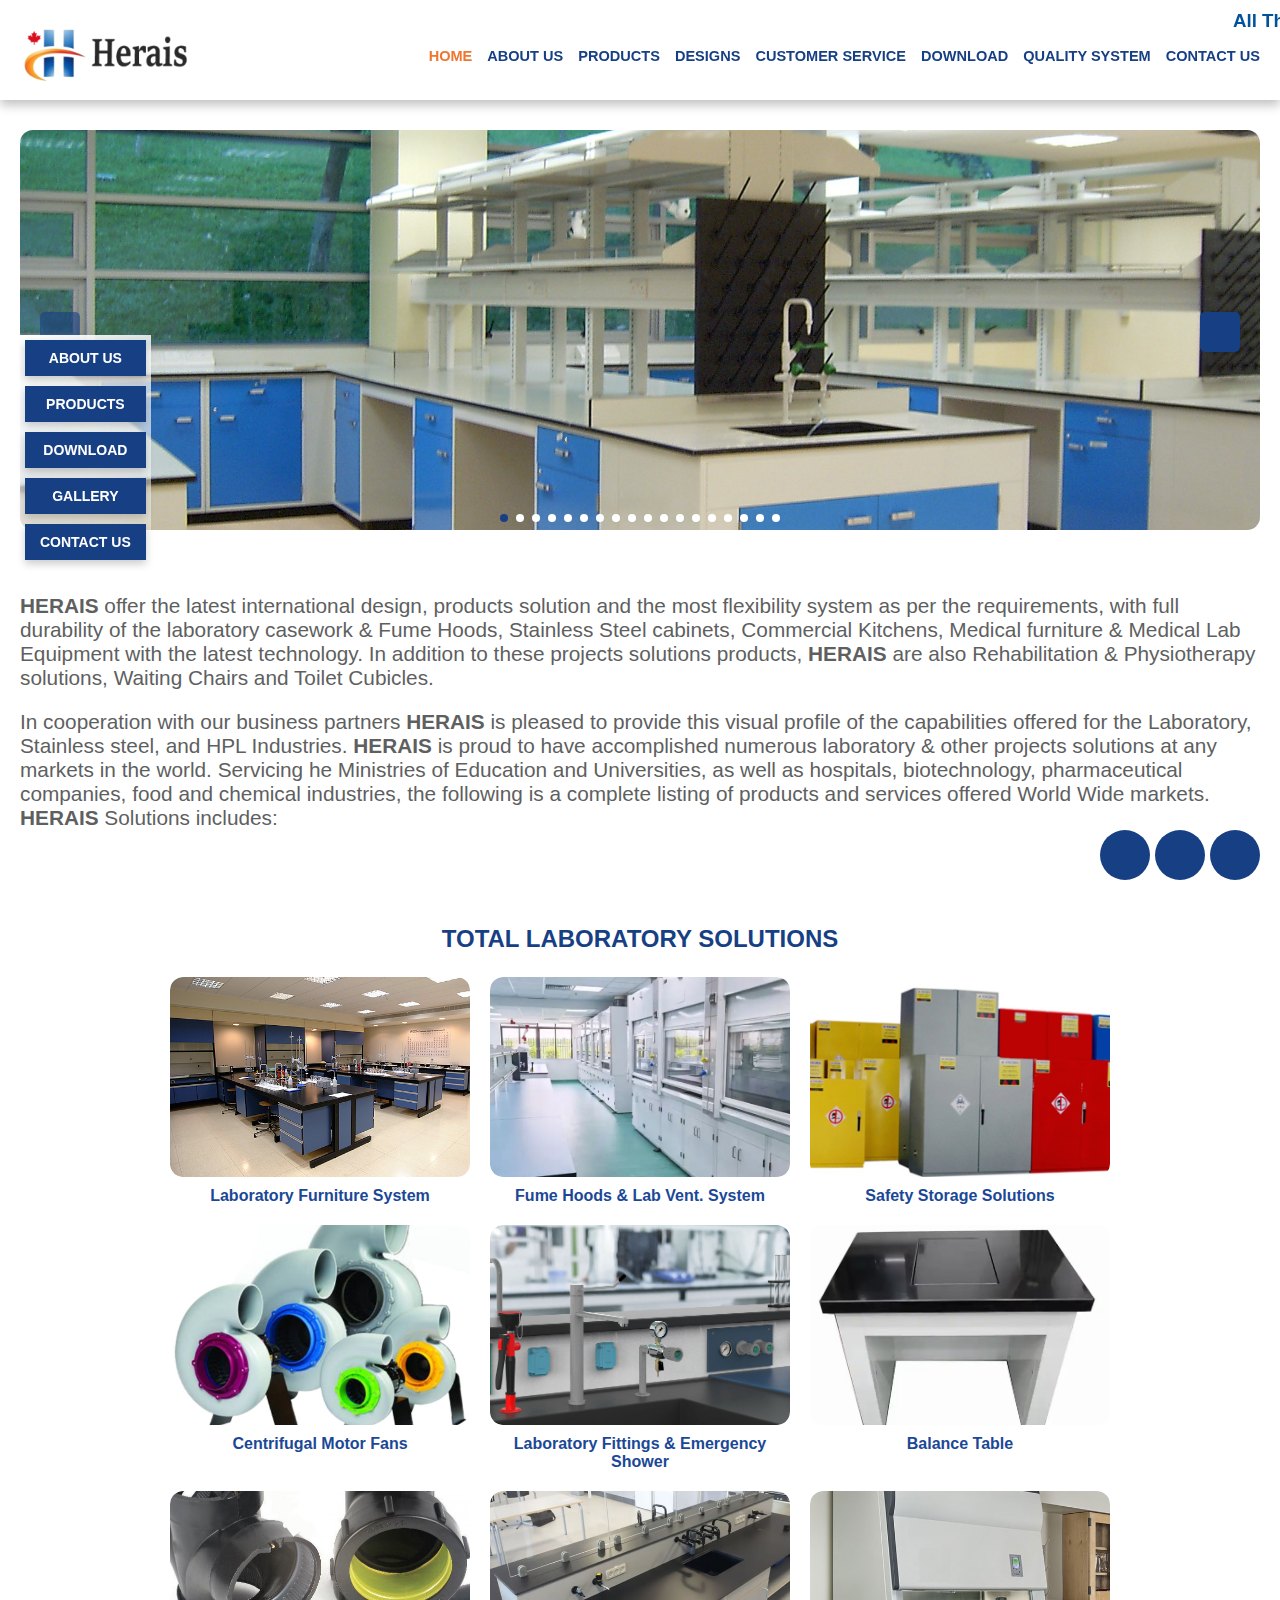
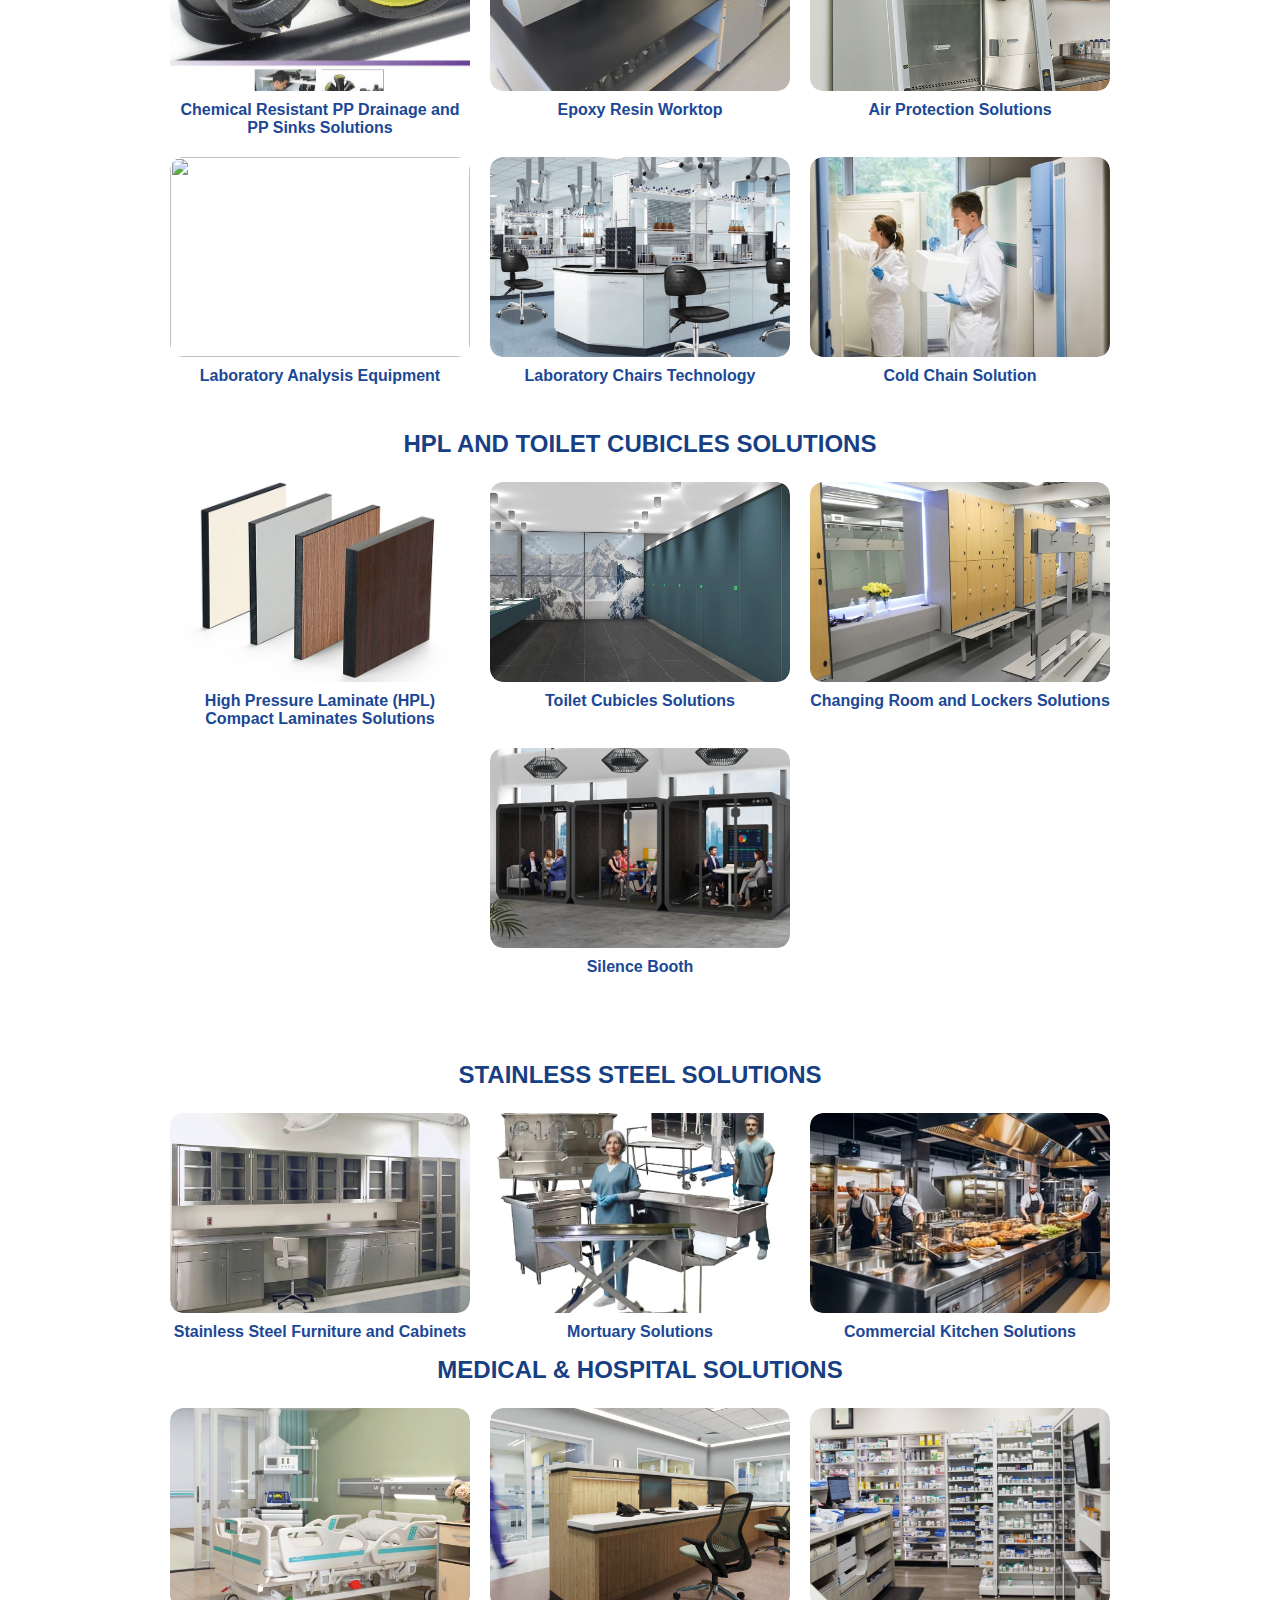
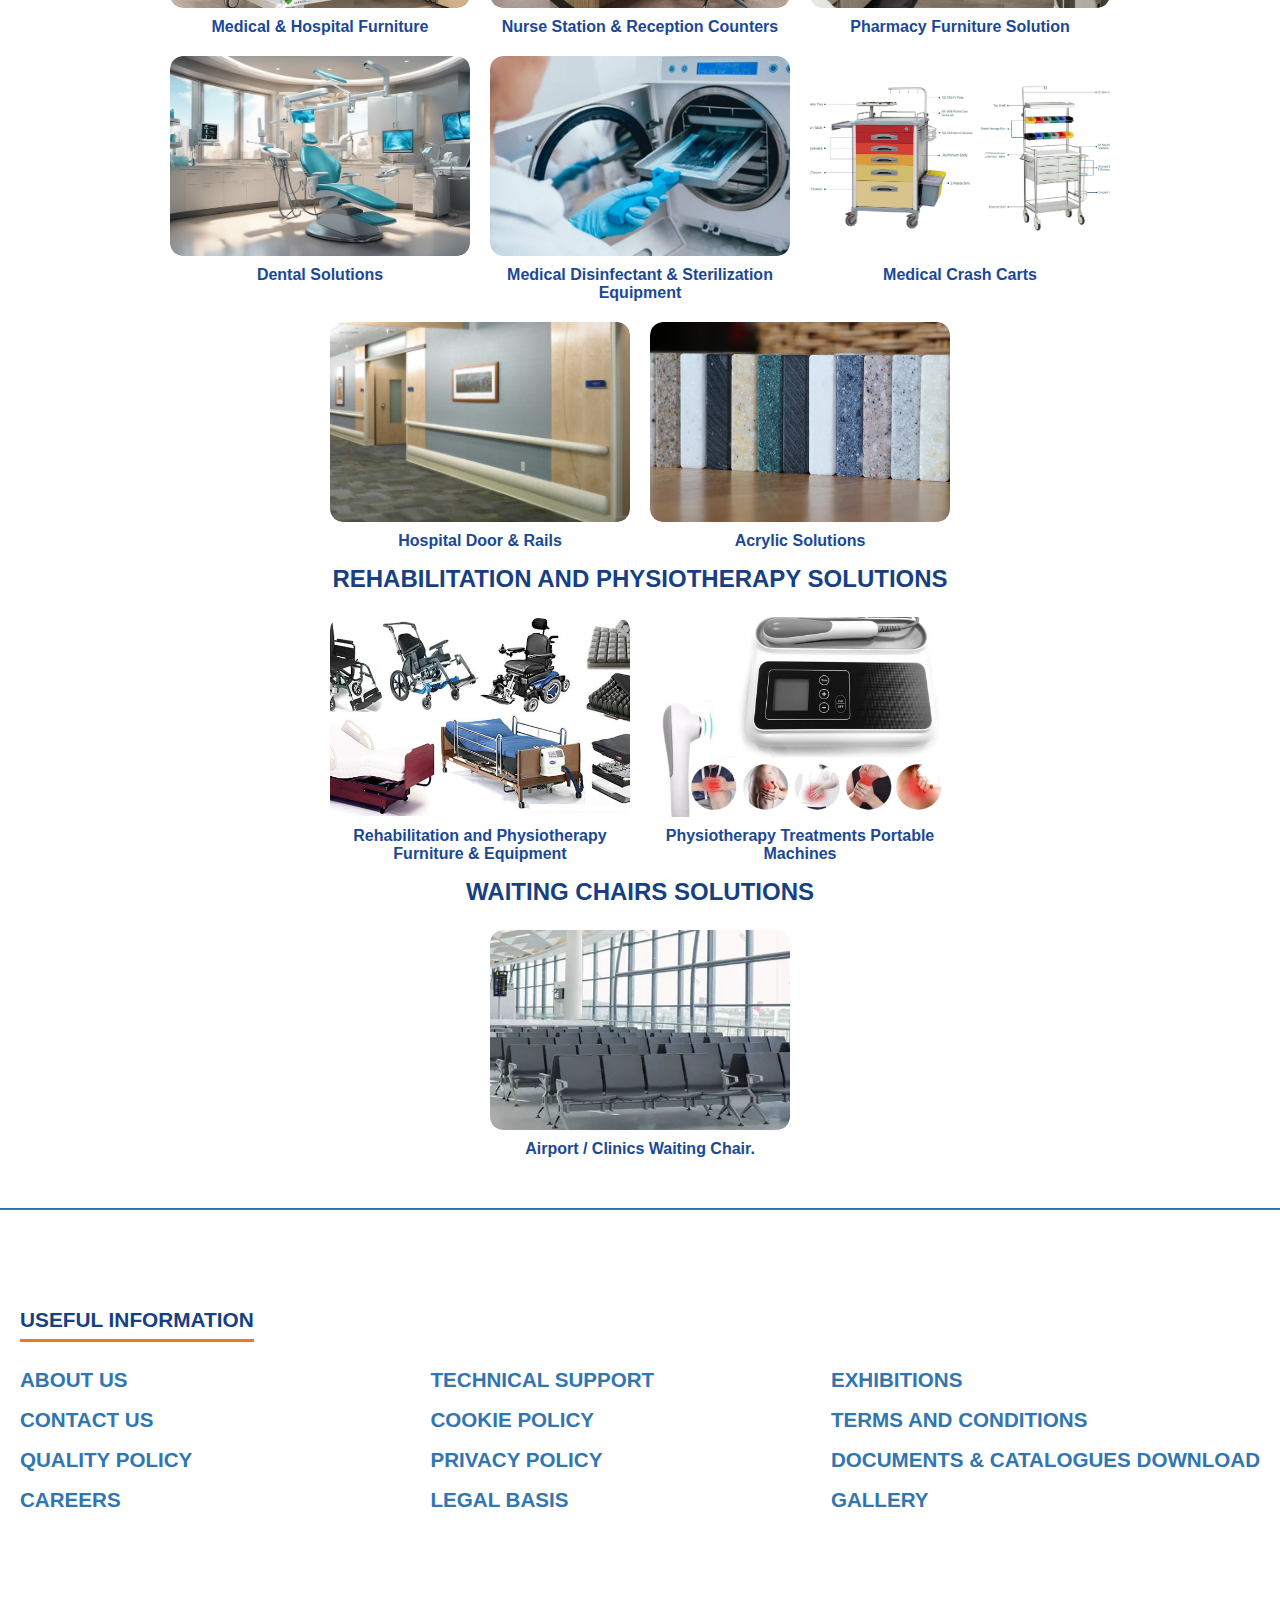
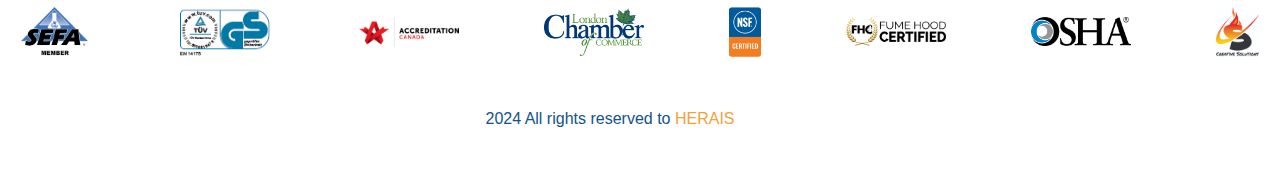
==== commit 21930d33: "main" ====
--- a/index.html
+++ b/index.html
@@ -25,9 +25,11 @@
   <!-- Start Nav -->
   <nav>
     <div class="box pr">
-      <marquee behavior="" direction=""><h3>All The Solutions In One Place </h3><span>- Total Laboratory Solutions - HPL Sheet & Toilet
+      <marquee behavior="" direction="">
+        <h3>All The Solutions In One Place </h3><span>- Total Laboratory Solutions - HPL Sheet & Toilet
           Cubicle Solutions - Stainless Steel Solutions - Medical & Hospital Solutions - Rehabilitation & Physiotherapy
-          Solutions - Waiting Chairs Solutions</span></marquee>
+          Solutions - Waiting Chairs Solutions</span>
+      </marquee>
     </div>
     <div class="box f-s">
       <a href="./index.html" class="logo">
@@ -37,15 +39,15 @@
         <div class="ls">
           <ul class="mainLinks">
             <li><a class="link active" href="./index.html">HOME</a></li>
-            <li><a class="link" href="./pages/about.html"> ABOUT US </a></li>
-            <li><a class="link" href="##"> PRODUCTS </a></li>
-            <li><a class="link" href="##"> DESIGNS </a></li>
-            <li><a class="link" href="##"> TECHNICAL SUPPORT </a></li>
-            <li><a class="link" href="##"> CUSTOMER SERVICE </a></li>
-            <li><a class="link" href="##"> DOWNLOAD </a></li>
-            <li><a class="link" href="##"> GALLERIES </a></li>
-            <li><a class="link" href="##"> HERAIS QUALITY </a></li>
-            <li><a class="link" href="##"> CONTACT US </a></li>
+            <li><a class="link" href="./pages/about-us.html"> ABOUT US </a></li>
+            <li><a class="link" href="./pages/products.html"> PRODUCTS </a></li>
+
+            <li><a class="link" href="./pages/designs.html"> DESIGNS </a></li>
+            <li><a class="link" href="./pages/customer-service.html"> CUSTOMER SERVICE </a></li>
+            <li><a class="link" href="./pages/download.html"> DOWNLOAD </a></li>
+
+            <li><a class="link" href="./pages/quality-system.html"> QUALITY SYSTEM </a></li>
+            <li><a class="link contactLink" href="./pages/contact-us.html"> CONTACT US </a></li>
           </ul>
         </div>
       </div>
@@ -139,20 +141,26 @@
     <div class="box cardsText">
 
 
-      <p><strong>HERAIS</strong> offer the latest international design, products solution and the most flexibility system as per the requirements,
-         with full durability of the laboratory casework & Fume Hoods, Stainless Steel cabinets, Commercial Kitchens,
-          Medical furniture & Medical Lab Equipment with the latest technology. In addition to these projects solutions products,
-          <strong>HERAIS</strong> are also Rehabilitation & Physiotherapy solutions, Waiting Chairs and Toilet Cubicles. 
+      <p><strong>HERAIS</strong> offer the latest international design, products solution and the most flexibility
+        system as per the requirements,
+        with full durability of the laboratory casework & Fume Hoods, Stainless Steel cabinets, Commercial Kitchens,
+        Medical furniture & Medical Lab Equipment with the latest technology. In addition to these projects solutions
+        products,
+        <strong>HERAIS</strong> are also Rehabilitation & Physiotherapy solutions, Waiting Chairs and Toilet Cubicles.
 
       </p>
 
 
 
-      <p>In cooperation with our business partners <strong>HERAIS</strong> is pleased to provide this visual profile of the capabilities offered for the Laboratory,
-         Stainless steel, and HPL Industries. <strong>HERAIS</strong> is proud to have accomplished numerous laboratory & other projects solutions at any markets in the world.
-         Servicing he Ministries of Education and Universities, as well as hospitals, biotechnology, pharmaceutical companies, food and chemical industries,
-         the following is a complete listing of products and services offered World Wide markets.
-         <strong>HERAIS</strong> Solutions includes:</p>
+      <p>In cooperation with our business partners <strong>HERAIS</strong> is pleased to provide this visual profile of
+        the capabilities offered for the Laboratory,
+        Stainless steel, and HPL Industries. <strong>HERAIS</strong> is proud to have accomplished numerous laboratory &
+        other projects solutions at any markets in the world.
+        Servicing he Ministries of Education and Universities, as well as hospitals, biotechnology, pharmaceutical
+        companies, food and chemical industries,
+        the following is a complete listing of products and services offered World Wide markets.
+        <strong>HERAIS</strong> Solutions includes:
+      </p>
 
     </div>
     <!-- End cards2 -->
@@ -201,7 +209,9 @@
         </a>
         <a href="##" class="catItem">
           <div class="catImageItem">
-            <img src="./media/Herais Laboratory Solutions-images/Chemical Resistant PP Drainage and PP Sinks Solutions.png" alt="">
+            <img
+              src="./media/Herais Laboratory Solutions-images/Chemical Resistant PP Drainage and PP Sinks Solutions.png"
+              alt="">
           </div>
           <p>Chemical Resistant PP Drainage and PP Sinks Solutions</p>
         </a>
@@ -235,9 +245,9 @@
           </div>
           <p>Cold Chain Solution</p>
         </a>
-        
-      </div>
-      
+
+      </div>
+
     </div>
     <!-- End catInner -->
 
@@ -249,7 +259,9 @@
       <div class="catItems">
         <a href="##" class="catItem">
           <div class="catImageItem">
-            <img src="./media/HPL AND TOILET CUBICLES SOLUTIONS/High Pressure Laminate (HPL) Compact Laminates Solutions.png" alt="">
+            <img
+              src="./media/HPL AND TOILET CUBICLES SOLUTIONS/High Pressure Laminate (HPL) Compact Laminates Solutions.png"
+              alt="">
           </div>
           <p>High Pressure Laminate (HPL) Compact Laminates Solutions</p>
         </a>
@@ -271,192 +283,242 @@
           </div>
           <p>Silence Booth</p>
         </a>
-        
+
       </div>
     </div>
     <!-- End catInner -->
-     <!-- Fixed Controller -->
-     <div class="controller-wrapper" id="controller">
-      <div class="orange-line"></div>
-      <div class="controller">
-          <a href="#section1">ABOUT US</a>
-          <a href="#section2">PRODUCTS</a>
-          <a href="#section3">DOWNLOAD</a>
-          <a href="#section3">GALLERY</a>
-      </div>
-  </div>
-
-    <!-- Start catInner -->
-    <div class="box catInner">
-      <div class="h1">
-        <h1>Stainless Steel Solutions</h1>
-      </div>
-      <div class="catItems">
-        <a href="##" class="catItem">
-          <div class="catImageItem">
-            <img src="./media/STAINLESS STEEL SOLUTIONS/Stainless Steel Furniture and Cabinets.png" alt="">
-          </div>
-          <p>Stainless Steel Furniture and Cabinets</p>
-        </a>
-        <a href="##" class="catItem">
-          <div class="catImageItem">
-            <img src="./media/STAINLESS STEEL SOLUTIONS/Mortuary Solutions.png" alt="">
-          </div>
-          <p>Mortuary Solutions</p>
-        </a>
-        <a href="##" class="catItem">
-          <div class="catImageItem">
-            <img src="./media/STAINLESS STEEL SOLUTIONS/Commercial Kitchen Solutions.png" alt="">
-          </div>
-          <p>Commercial Kitchen Solutions</p>
-        </a>
-
-      </div>
-    </div>
-    <!-- End catInner -->
-    <!-- Start catInner -->
-    <div class="box catInner">
-      <div class="h1">
-        <h1>MEDICAL & HOSPITAL SOLUTIONS</h1>
-      </div>
-      <div class="catItems">
-        <a href="##" class="catItem">
-          <div class="catImageItem">
-            <img src="./media/MEDICAL & HOSPITAL SOLUTIONS/Medical & Hospital Furniture.png" alt="">
-          </div>
-          <p>Medical & Hospital Furniture</p>
-        </a>
-        <a href="##" class="catItem">
-          <div class="catImageItem">
-            <img src="./media/MEDICAL & HOSPITAL SOLUTIONS/Nurse Station & Reception Counters.png" alt="">
-          </div>
-          <p>Nurse Station & Reception Counters</p>
-        </a>
-        <a href="##" class="catItem">
-          <div class="catImageItem">
-            <img src="./media/MEDICAL & HOSPITAL SOLUTIONS/Pharmacy Furniture Solution.png" alt="">
-          </div>
-          <p>Pharmacy Furniture Solution</p>
-        </a>
-        <a href="##" class="catItem">
-          <div class="catImageItem">
-            <img src="./media/MEDICAL & HOSPITAL SOLUTIONS/Dental Solutions.png" alt="">
-          </div>
-          <p>Dental Solutions</p>
-        </a>
-        <a href="##" class="catItem">
-          <div class="catImageItem">
-            <img src="./media/MEDICAL & HOSPITAL SOLUTIONS/Medical Disinfectant & Sterilization Equipment.png" alt="">
-          </div>
-          <p>Medical Disinfectant & Sterilization Equipment</p>
-        </a>
-        <a href="##" class="catItem">
-          <div class="catImageItem">
-            <img src="./media/MEDICAL & HOSPITAL SOLUTIONS/Medical Crash Carts.png" alt="">
-          </div>
-          <p>Medical Crash Carts</p>
-        </a>
-        <a href="##" class="catItem">
-          <div class="catImageItem">
-            <img src="./media/MEDICAL & HOSPITAL SOLUTIONS/Hospital Door & Rails.png" alt="">
-          </div>
-          <p>Hospital Door & Rails</p>
-        </a>
-        <a href="##" class="catItem">
-          <div class="catImageItem">
-            <img src="./media/MEDICAL & HOSPITAL SOLUTIONS/Acrylic Solutions.png" alt="">
-          </div>
-          <p>Acrylic Solutions</p>
-        </a>
-
-      </div>
-    </div>
-    <!-- End catInner -->
-    <!-- Start catInner -->
-    <div class="box catInner">
-      <div class="h1">
-        <h1>REHABILITATION AND PHYSIOTHERAPY SOLUTIONS</h1>
-      </div>
-      <div class="catItems">
-        <a href="##" class="catItem">
-          <div class="catImageItem">
-            <img src="./media/WAITING CHAIRS SOLUTIONS - images - Copy/Rehabilitation and Physiotherapy Furniture & Equipment.png" alt="">
-          </div>
-          <p>Rehabilitation and Physiotherapy Furniture & Equipment</p>
-        </a>
-        <a href="##" class="catItem">
-          <div class="catImageItem">
-            <img src="./media/WAITING CHAIRS SOLUTIONS - images - Copy/Physiotherapy Treatments Portable Machines.png" alt="">
-          </div>
-          <p>Physiotherapy Treatments Portable Machines</p>
-        </a>
-     
-
-      </div>
-    </div>
-    <!-- End catInner -->
-    <!-- Start catInner -->
-    <div class="box catInner">
-      <div class="h1">
-        <h1>WAITING CHAIRS SOLUTIONS</h1>
-      </div>
-      <div class="catItems">
-        <a href="##" class="catItem">
-          <div class="catImageItem">
-            <img src="./media/WAITING CHAIRS SOLUTIONS - images/AirportClinics Waiting Chair.png" alt="">
-          </div>
-          <p>Airport / Clinics Waiting Chair.</p>
-        </a>
-     
-        
-
-      </div>
-    </div>
-    <!-- End catInner -->
-
-
-  </div>
-
-
+    <!-- Fixed Controller -->
+
+  </div>
+
+  <!-- Start catInner -->
+  <div class="box catInner">
+    <div class="h1">
+      <h1>Stainless Steel Solutions</h1>
+    </div>
+    <div class="catItems">
+      <a href="##" class="catItem">
+        <div class="catImageItem">
+          <img src="./media/STAINLESS STEEL SOLUTIONS/Stainless Steel Furniture and Cabinets.png" alt="">
+        </div>
+        <p>Stainless Steel Furniture and Cabinets</p>
+      </a>
+      <a href="##" class="catItem">
+        <div class="catImageItem">
+          <img src="./media/STAINLESS STEEL SOLUTIONS/Mortuary Solutions.png" alt="">
+        </div>
+        <p>Mortuary Solutions</p>
+      </a>
+      <a href="##" class="catItem">
+        <div class="catImageItem">
+          <img src="./media/STAINLESS STEEL SOLUTIONS/Commercial Kitchen Solutions.png" alt="">
+        </div>
+        <p>Commercial Kitchen Solutions</p>
+      </a>
+
+    </div>
+  </div>
+  <!-- End catInner -->
+  <!-- Start catInner -->
+  <div class="box catInner">
+    <div class="h1">
+      <h1>MEDICAL & HOSPITAL SOLUTIONS</h1>
+    </div>
+    <div class="catItems">
+      <a href="##" class="catItem">
+        <div class="catImageItem">
+          <img src="./media/MEDICAL & HOSPITAL SOLUTIONS/Medical & Hospital Furniture.png" alt="">
+        </div>
+        <p>Medical & Hospital Furniture</p>
+      </a>
+      <a href="##" class="catItem">
+        <div class="catImageItem">
+          <img src="./media/MEDICAL & HOSPITAL SOLUTIONS/Nurse Station & Reception Counters.png" alt="">
+        </div>
+        <p>Nurse Station & Reception Counters</p>
+      </a>
+      <a href="##" class="catItem">
+        <div class="catImageItem">
+          <img src="./media/MEDICAL & HOSPITAL SOLUTIONS/Pharmacy Furniture Solution.png" alt="">
+        </div>
+        <p>Pharmacy Furniture Solution</p>
+      </a>
+      <a href="##" class="catItem">
+        <div class="catImageItem">
+          <img src="./media/MEDICAL & HOSPITAL SOLUTIONS/Dental Solutions.png" alt="">
+        </div>
+        <p>Dental Solutions</p>
+      </a>
+      <a href="##" class="catItem">
+        <div class="catImageItem">
+          <img src="./media/MEDICAL & HOSPITAL SOLUTIONS/Medical Disinfectant & Sterilization Equipment.png" alt="">
+        </div>
+        <p>Medical Disinfectant & Sterilization Equipment</p>
+      </a>
+      <a href="##" class="catItem">
+        <div class="catImageItem">
+          <img src="./media/MEDICAL & HOSPITAL SOLUTIONS/Medical Crash Carts.png" alt="">
+        </div>
+        <p>Medical Crash Carts</p>
+      </a>
+      <a href="##" class="catItem">
+        <div class="catImageItem">
+          <img src="./media/MEDICAL & HOSPITAL SOLUTIONS/Hospital Door & Rails.png" alt="">
+        </div>
+        <p>Hospital Door & Rails</p>
+      </a>
+      <a href="##" class="catItem">
+        <div class="catImageItem">
+          <img src="./media/MEDICAL & HOSPITAL SOLUTIONS/Acrylic Solutions.png" alt="">
+        </div>
+        <p>Acrylic Solutions</p>
+      </a>
+
+    </div>
+  </div>
+  <!-- End catInner -->
+  <!-- Start catInner -->
+  <div class="box catInner">
+    <div class="h1">
+      <h1>REHABILITATION AND PHYSIOTHERAPY SOLUTIONS</h1>
+    </div>
+    <div class="catItems">
+      <a href="##" class="catItem">
+        <div class="catImageItem">
+          <img
+            src="./media/WAITING CHAIRS SOLUTIONS - images - Copy/Rehabilitation and Physiotherapy Furniture & Equipment.png"
+            alt="">
+        </div>
+        <p>Rehabilitation and Physiotherapy Furniture & Equipment</p>
+      </a>
+      <a href="##" class="catItem">
+        <div class="catImageItem">
+          <img src="./media/WAITING CHAIRS SOLUTIONS - images - Copy/Physiotherapy Treatments Portable Machines.png"
+            alt="">
+        </div>
+        <p>Physiotherapy Treatments Portable Machines</p>
+      </a>
+
+
+    </div>
+  </div>
+  <!-- End catInner -->
+  <div class="controller-wrapper" id="controller-wrapper">
+    <div class="orange-line"></div>
+    <div class="controller">
+      <a href="#section1">ABOUT US</a>
+      <div class="dropdown">
+        <a href="#" class="dropdown-toggle" onclick="toggleMenu(event, 'categories-menu')">PRODUCTS</a>
+        <div class="dropdown-menu" id="categories-menu">
+          <a href="#" onclick="toggleMenu(event, 'category1-products')">Category 1</a>
+          <a href="#" onclick="toggleMenu(event, 'category2-products')">Category 2</a>
+          <a href="#" onclick="toggleMenu(event, 'category3-products')">Category 3</a>
+        </div>
+      </div>
+      <a href="#section3">DOWNLOAD</a>
+      <a href="#section4">GALLERY</a>
+      <a href="#section5">CONTACT US</a>
+    </div>
+  </div>
+
+  <!-- Products for Category 1 -->
+  <div class="dropdown-menu products-menu" id="category1-products">
+    <a href="#product1">Product 1.1</a>
+    <a href="#product2">Product 1.2</a>
+    <a href="#product3">Product 1.3</a>
+  </div>
+
+  <!-- Products for Category 2 -->
+  <div class="dropdown-menu products-menu" id="category2-products">
+    <a href="#product4">Product 2.1</a>
+    <a href="#product5">Product 2.2</a>
+    <a href="#product6">Product 2.3</a>
+  </div>
+
+  <!-- Products for Category 3 -->
+  <div class="dropdown-menu products-menu" id="category3-products">
+    <a href="#product7">Product 3.1</a>
+    <a href="#product8">Product 3.2</a>
+    <a href="#product9">Product 3.3</a>
+  </div>
+
+  </div>
+  <!-- Start catInner -->
+  <div class="box catInner">
+    <div class="h1">
+      <h1>WAITING CHAIRS SOLUTIONS</h1>
+    </div>
+    <div class="catItems">
+      <a href="##" class="catItem">
+        <div class="catImageItem">
+          <img src="./media/WAITING CHAIRS SOLUTIONS - images/AirportClinics Waiting Chair.png" alt="">
+        </div>
+        <p>Airport / Clinics Waiting Chair.</p>
+      </a>
+
+
+
+    </div>
+  </div>
+  <!-- End catInner -->
+
+
+  </div>
 
 
   <!-- start footer -->
   <footer>
     <div class="box footer">
-      
+
       <div class="footerLinkGroup">
         <div class="linkGroup">
-          <h2>Useful Information</h2>
+          <h2><Strong>Useful Information</Strong></h2>
           <ul>
-            <li><a href="##"> About Us </a></li>
-            <li><a href="##"> Contact Us </a></li>
-            <li><a href="##"> Quality Policy</a></li>
-            <li><a href="##"> Careers</a></li>
+            <li><a href="./pages/about-us.html">
+                <h3>About Us </h3>
+              </a></li>
+            <li><a href="./pages/contact-us.html">
+                <h3>Contact Us </h3>
+              </a></li>
+            <li><a href="./pages/quality-policy.html">
+                <h3>Quality Policy</h3>
+              </a></li>
+            <li><a href="./pages/careers.html">
+                <h3> Careers</h3>
+              </a></li>
           </ul>
         </div>
         <div class="linkGroup">
           <ul>
-            <li><a href="##"> Technical Support </a></li>
-            <li><a href="##"> Cookie Policy </a></li>
-            <li><a href="##"> Privacy Policy </a></li>
-            <li><a href="##"> Legal Basis</a></li>
+            <li><a href="./pages/technical-support.html">
+                <h3>Technical Support </h3>
+              </a></li>
+            <li><a href="./pages/cookie-policy.html">
+                <h3>Cookie Policy </h3>
+              </a></li>
+            <li><a href="./pages/privacy-policy.html">
+                <h3>Privacy Policy </h3>
+              </a></li>
+            <li><a href="./pages/legal-basis.html">
+                <h3>Legal Basis</h3>
+              </a></li>
           </ul>
         </div>
         <div class="linkGroup">
           <ul>
-            <li><a href="##"> Exhibitions </a></li>
-            <li><a href="##"> Terms and Conditions </a></li>
-            <li><a href="##"> Documents & Catalogues Download </a></li>
-            <div class="media">
-              <li><span>Social Media :</span> </li>
-              <div class="df">
-                <a href="##"><i class="fa-brands fa-instagram"></i></a>
-              <a href="##"><i class="fa-brands fa-facebook"></i></a>
-              <a href="##"><i class="fa-brands fa-whatsapp"></i></a>
-              <a href="##"><i class="fa-brands fa-linkedin"></i></a>
-              
-              </div>
-            </div>
+            <li><a href="./pages/exhibitions.html">
+                <h3>Exhibitions</h3>
+              </a></li>
+            <li><a href="./pages/terms-and-conditions.html">
+                <h3>Terms and Conditions </h3>
+              </a></li>
+            <li><a href="./pages/documents-and-catalogues.html">
+                <h3>Documents & Catalogues Download</h3>
+              </a></li>
+            <li><a href="./pages/gallery.html">
+                <h3>GALLERY</h3>
+              </a></li>
+
           </ul>
         </div>
       </div>
@@ -467,25 +529,45 @@
       <img src="./media/FooterLogos/3.png" alt="">
       <img src="./media/FooterLogos/4.png" alt="">
       <img src="./media/FooterLogos/5.png" alt="">
-      <img src="./media/FooterLogos/6.png" alt="">
-      <img src="./media/FooterLogos/7.png" alt="">
-      <img src="./media/FooterLogos/8.png" alt="">
-    </div>
+
+      <img src="./media/FooterLogos/FC certifications.png" alt="">
+      <img src="./media/FooterLogos/OSHA Safety.png" alt="">
+      <img src="./media/FooterLogos/Creative.jpg" alt="">
+
+
+    </div>
+
     <div class="box copyInner">
       <div class="copy">
-        All rights reserved to <span>HERAIS</span> 2024
-      </div>
-    </div>
+        <i class="fas fa-copyright"></i> 2024 All rights reserved to <span>HERAIS</span>
+
+        <a href="https://www.facebook.com" target="_blank" class="social-icon facebook"><i
+            class="fab fa-facebook-f"></i></a>
+        <a href="https://www.whatsapp.com" target="_blank" class="social-icon whatsapp"><i
+            class="fab fa-whatsapp"></i></a>
+        <a href="https://www.instagram.com" target="_blank" class="social-icon instagram"><i
+            class="fab fa-instagram"></i></a>
+        <a href="https://www.linkedin.com" target="_blank" class="social-icon linkedin"><i
+            class="fab fa-linkedin-in"></i></a>
+
+
+
+      </div>
+
+    </div>
+
+
   </footer>
   <!-- end footer -->
   <script src="./js/main.js"></script>
+  <script src="./js/controller.js"></script>
   <script src="./js/observer.js"></script>
   <script src="./js/swiper-bundle.min.js"></script>
   <script src="./js/swiper.js"></script>
   <script src="https://unpkg.com/aos@2.3.1/dist/aos.js"></script>
   <script>
     AOS.init();
-  
+
   </script>
 </body>
 
--- a/scss/style.css
+++ b/scss/style.css
@@ -195,18 +195,24 @@
   left: 0;
   box-shadow: 0px 5px 10px rgba(0, 0, 0, 0.251);
 }
+
 nav marquee {
   width: 100%;
   position: absolute;
   color: #3176b1;
   font-size: 1rem;
-}
+  font-weight: 700;
+}
+
 nav marquee h3 {
   display: inline;
-}
+  color: #00539b;
+}
+
 nav marquee span {
   color: #ef762f;
-  font-weight: 500;
+  font-weight: 600;
+  font-size: 1rem;
 }
 
 .goTop {
@@ -216,6 +222,7 @@
   right: 20px;
   z-index: 5;
 }
+
 .goTop span {
   display: flex;
   justify-content: center;
@@ -228,13 +235,16 @@
   cursor: pointer;
   transition: 0.2s;
 }
+
 .goTop span i {
   color: #fff;
   font-size: 1.5em;
 }
+
 .goTop span:hover {
   background-color: #ef762f;
 }
+
 .goTop span:hover i {
   color: #173f84;
 }
@@ -250,10 +260,11 @@
   display: flex;
   align-items: center;
 }
+
 .logo img {
-  width: 130px;
+  width: 170px;
   -o-object-fit: contain;
-     object-fit: contain;
+  object-fit: contain;
 }
 
 .links {
@@ -269,6 +280,19 @@
   gap: 15px;
 }
 
+.link {
+  width: -moz-fit-content;
+  width: fit-content;
+  font-size: 0.91em;
+  font-weight: 700;
+  color: #173f84;
+  text-transform: capitalize;
+}
+
+.link img {
+  width: 7px;
+}
+
 .pr {
   position: relative;
 }
@@ -282,12 +306,9 @@
   flex-direction: column;
   height: 90px;
   gap: 5px;
-  color: #173f84;
   transition: 0.2s;
-  font-weight: 600;
-  font-size: 0.9rem;
-  text-transform: capitalize;
-}
+}
+
 .link::after {
   content: "";
   height: 3px;
@@ -312,6 +333,7 @@
   outline: none;
   background-color: transparent;
 }
+
 .menu span {
   height: 2px;
   width: 30px;
@@ -320,12 +342,15 @@
   position: absolute;
   transition: 0.3s;
 }
+
 .menu span:nth-child(1) {
   top: 28px;
 }
+
 .menu span:nth-child(2) {
   top: 40px;
 }
+
 .menu span:nth-child(3) {
   top: 52px;
 }
@@ -351,6 +376,7 @@
   display: flex;
   gap: 20px;
 }
+
 .ls .mLinks {
   display: none;
 }
@@ -358,14 +384,17 @@
 .last {
   display: none;
 }
+
 .last .mLinks {
   display: flex;
   align-items: center;
   gap: 15px;
 }
+
 .last .mLinks .link {
   flex-direction: row-reverse;
 }
+
 .last .mLinks i {
   font-size: 1.2rem;
 }
@@ -455,6 +484,7 @@
   padding: 50px 0;
   background-color: #fff;
   height: auto;
+  margin-top: 50px;
   border-top: 2px solid #3176b1;
 }
 
@@ -470,9 +500,11 @@
   flex-direction: column;
   gap: 10px;
 }
+
 .footerLogo img {
   width: 200px;
 }
+
 .footerLogo p {
   padding-top: 20px;
   max-width: 400px;
@@ -495,19 +527,21 @@
   gap: 20px;
   position: relative;
 }
+
 .linkGroup h2 {
   display: flex;
   flex-direction: column;
   line-height: 1;
   gap: 5px;
   text-transform: uppercase;
-  color: #3176b1;
-  font-weight: 500;
+  color: #173f84;
+  font-weight: 600;
   font-size: 1.3rem;
   width: -moz-fit-content;
   width: fit-content;
   white-space: nowrap;
 }
+
 .linkGroup h2::after {
   content: "";
   height: 3px;
@@ -515,27 +549,35 @@
   background-color: #ef762f;
   width: 100%;
 }
+
 .linkGroup ul {
   display: flex;
   flex-direction: column;
   list-style: none;
   gap: 5px;
 }
+
 .linkGroup ul li a {
   display: flex;
   align-items: center;
   gap: 10px;
-  font-size: 0.9em;
+  font-size: 1.1rem;
   line-height: 1.7;
   color: #3176b1;
   text-transform: uppercase;
   transition: 0.2s all ease;
 }
+
+.linkGroup ul li a:hover {
+  color: #ef762f;
+}
+
 .linkGroup ul li a img {
   width: 8px;
   -o-object-fit: contain;
-     object-fit: contain;
-}
+  object-fit: contain;
+}
+
 .linkGroup ul li a i {
   font-size: 1.35rem;
   transition: 0.2s all ease;
@@ -544,12 +586,15 @@
 .cont {
   width: 290px;
 }
+
 .cont ul li:nth-child(1) a {
   line-height: 1.5;
 }
+
 .cont ul li a {
   line-height: 2;
 }
+
 .cont ul li a img {
   transform: rotate(0);
   width: 20px;
@@ -563,6 +608,7 @@
   width: -moz-fit-content;
   width: fit-content;
 }
+
 .drop .dropMenu {
   display: flex;
   justify-content: center;
@@ -575,6 +621,7 @@
   background-color: #173f84;
   border-radius: 5px;
 }
+
 .drop .dropMenu a {
   display: flex;
   gap: 5px;
@@ -582,9 +629,11 @@
   color: #fff;
   font-weight: 500;
 }
+
 .drop .dropMenu a .lang {
   width: 20px;
 }
+
 .drop a {
   display: flex;
   gap: 5px;
@@ -592,9 +641,11 @@
   color: #fff;
   font-weight: 500;
 }
+
 .drop a .lang {
   width: 20px;
 }
+
 .drop a .drop-icon {
   display: flex;
   justify-content: center;
@@ -607,24 +658,25 @@
 .drop.active .dropMenu {
   display: flex;
 }
+
 .drop.active .drop-icon {
   transform: rotate(90deg);
 }
 
 .media {
   display: flex;
-  flex-direction: column;
   gap: 10px;
   height: 0;
   overflow: visible;
   padding: 0;
   align-items: center;
-}
-.media span, .media li {
-  width: 100%;
+  margin-top: 20px;
+}
+
+.media span {
   color: #3176b1;
-  text-align: left;
-}
+}
+
 .media a {
   display: flex;
   justify-content: center;
@@ -636,32 +688,31 @@
   background-color: #fff;
   transition: 200ms all ease;
 }
+
 .media a:nth-child(1) {
   background-color: #0866ff;
 }
+
 .media a:nth-child(2) {
   background: #f09433;
   background: linear-gradient(45deg, #f09433 0%, #e6683c 25%, #dc2743 50%, #cc2366 75%, #bc1888 100%);
   filter: progid:DXImageTransform.Microsoft.gradient( startColorstr="#f09433", endColorstr="#bc1888",GradientType=1 );
 }
+
 .media a:nth-child(3) {
   background-color: #0270ad;
 }
+
 .media a:nth-child(4) {
   background-color: #40e15d;
 }
+
 .media a i {
   font-size: 1.5em;
   color: #fff;
   transition: 200ms all ease;
 }
 
-.df {
-  width: 100%;
-  display: flex;
-  gap: 5px;
-}
-
 @media (max-width: 1001px) {
   .footer {
     flex-direction: column;
@@ -707,6 +758,7 @@
   justify-content: center;
   align-items: center;
 }
+
 .h1 h1 {
   width: -moz-fit-content;
   width: fit-content;
@@ -716,7 +768,9 @@
   text-align: center;
   font-size: 1.5rem;
   text-transform: uppercase;
-}
+  margin-top: 15px;
+}
+
 .h1 h1::after {
   content: "";
   width: 100%;
@@ -730,21 +784,25 @@
   display: flex;
   flex-direction: column;
 }
+
 .homeSlider img {
   width: 100%;
   -o-object-fit: cover;
-     object-fit: cover;
+  object-fit: cover;
   border-radius: 13px;
   height: 400px;
 }
+
 .homeSlider .swiper-pagination-bullet {
   background-color: #fff;
   opacity: 1;
   transition: 0.3s all ease;
 }
+
 .homeSlider .swiper-pagination-bullet-active {
   background-color: #173f84;
 }
+
 .homeSlider .navBtn {
   width: 40px;
   height: 40px;
@@ -758,20 +816,25 @@
   transition: 0.3s all ease;
   cursor: pointer;
 }
+
 .homeSlider .navBtn i {
   transition: 0.3s all ease;
   font-size: 1.7rem;
   color: #fff;
 }
+
 .homeSlider .navBtn:hover {
   background-color: #ef762f;
 }
+
 .homeSlider .prev {
   left: 20px;
 }
+
 .homeSlider .next {
   right: 20px;
 }
+
 .homeSlider .swiper-button-disabled {
   opacity: 0.6;
   pointer-events: none;
@@ -797,7 +860,7 @@
   height: 400px;
   border-radius: 13px;
   -o-object-fit: cover;
-     object-fit: cover;
+  object-fit: cover;
 }
 
 .catInner {
@@ -810,6 +873,7 @@
   width: 100%;
   border-radius: 13px;
 }
+
 .catItem .catImageItem {
   width: 100%;
   height: 250px;
@@ -820,23 +884,27 @@
   overflow: hidden;
   position: relative;
 }
+
 .catItem .catImageItem img {
   width: 100%;
   position: absolute;
   height: 100%;
   top: 0;
   -o-object-fit: cover;
-     object-fit: cover;
+  object-fit: cover;
   border-radius: 13px;
   transition: 0.2s all ease;
 }
+
 .catItem .catImageItem img:hover {
   scale: 1.1;
 }
+
 .catItem p {
-  color: #677077;
+  color: #1b4896;
   padding-top: 10px;
   text-align: center;
+  font-weight: 550;
 }
 
 .flex {
@@ -846,6 +914,7 @@
   align-items: center;
   gap: 10px;
 }
+
 .flex .swiper-pagination2,
 .flex .swiper-pagination3 {
   position: relative;
@@ -856,21 +925,25 @@
   padding: 0;
   margin: 0;
 }
+
 .flex .swiper-pagination2 .swiper-pagination-bullet,
 .flex .swiper-pagination3 .swiper-pagination-bullet {
   background-color: #3176b1;
   opacity: 1;
   transition: 0.3s all ease;
 }
+
 .flex .swiper-pagination2 .swiper-pagination-bullet-active,
 .flex .swiper-pagination3 .swiper-pagination-bullet-active {
   background-color: #ef762f;
 }
+
 .flex i {
   color: #677077;
   padding-top: 3px;
   cursor: pointer;
 }
+
 .flex i.swiper-button-disabled {
   opacity: 0.6;
   pointer-events: none;
@@ -919,18 +992,22 @@
   padding-top: 50px;
   flex-wrap: wrap;
 }
+
 .cards .card {
   width: calc(50% - 15px);
   display: flex;
   flex-direction: column;
   gap: 20px;
 }
+
 .cards .card .catImage {
   height: 300px;
 }
+
 .cards .card .h1.noAfter {
   padding: 0 !important;
 }
+
 .cards .card .h1.noAfter h1 {
   font-size: 1.5rem !important;
 }
@@ -949,13 +1026,15 @@
   justify-content: left;
   gap: 12px;
 }
+
 .cardItem img {
   width: 100px;
   height: 70px;
   border-radius: 10px;
   -o-object-fit: cover;
-     object-fit: cover;
-}
+  object-fit: cover;
+}
+
 .cardItem p {
   color: #677077;
 }
@@ -965,6 +1044,7 @@
   gap: 30px;
   flex-direction: column;
 }
+
 .cards2 .card {
   width: 100%;
   gap: 30px;
@@ -972,21 +1052,25 @@
   border: none;
   align-items: center;
 }
+
 .cards2 .card:nth-child(even) {
   flex-direction: row-reverse;
 }
+
 .cards2 .card img {
   width: 400px;
   height: 250px;
   -o-object-fit: cover;
-     object-fit: cover;
+  object-fit: cover;
   border-radius: 13px;
 }
+
 .cards2 .card p {
   width: 100%;
   font-size: 1.1rem;
   color: #000;
 }
+
 .cards2 .card p span {
   font-weight: 500;
 }
@@ -1029,11 +1113,13 @@
   align-items: center;
   padding-top: 40px;
 }
+
 .copyInner .copy {
   width: 100%;
   text-align: center;
-  color: #3176b1;
-}
+  color: #12538b;
+}
+
 .copyInner .copy span {
   color: #f1a23b;
   font-weight: 500;
@@ -1045,12 +1131,14 @@
   gap: 20px;
   padding-bottom: 50px;
 }
+
 .cardsText h1 {
   color: #173f84;
 }
+
 .cardsText p {
-  font-size: 1.2rem;
-  color: #8d8d8d;
+  font-size: 1.3rem;
+  color: rgb(96, 95, 95);
   font-weight: 500;
 }
 
@@ -1069,9 +1157,11 @@
   justify-content: center;
   flex-wrap: wrap;
 }
+
 .catItems .catItem {
   width: 300px;
 }
+
 @media (max-width: 500px) {
   .catItems .catItem {
     width: 100%;
@@ -1089,6 +1179,7 @@
   gap: 5px;
   z-index: 5;
 }
+
 .btnsFixed a {
   width: 50px;
   height: 50px;
@@ -1099,39 +1190,37 @@
   background-color: #173f84;
   transition: 0.2s all ease;
 }
+
 .btnsFixed a:hover {
   background-color: #ef762f;
 }
+
 .btnsFixed a i {
   color: #fff;
   font-size: 1.3rem;
 }
 
 .logos {
-  max-width: 800px;
-  margin: 0 auto;
-  gap: 20px;
+  gap: 85px;
   flex-wrap: wrap;
-  margin-top: 20px;
   display: flex;
   justify-content: center;
   align-items: center;
-  padding-top: 80px;
-}
+  padding-top: 90px;
+}
+
 .logos img {
-  max-width: 150px;
-  max-height: 70px;
+  max-width: 100px;
+  height: 50px;
   -o-object-fit: contain;
-     object-fit: contain;
-}
-
+  object-fit: contain;
+} 
 /* Fixed Controller with Orange Line */
 .controller-wrapper {
   position: fixed;
   top: 50%;
   left: 20px;
   transform: translateY(-50%);
-  display: none;
   flex-direction: row;
   align-items: center;
   gap: 10px; /* Spacing between the line and the controller */
@@ -1139,9 +1228,7 @@
 }
 
 .controller {
-  border-radius: 8px;
-  background-color: #ffffff;
-  box-shadow: 0 6px 10px rgba(0, 0, 0, 0.1);
+  background: linear-gradient(145deg, #ffffff, rgba(255, 255, 255, 0.3647058824)); /* Gradient background */
   padding: 5px;
   display: flex;
   flex-direction: column;
@@ -1153,15 +1240,16 @@
   text-align: center;
   font-size: 14px;
   font-weight: bold;
-  color: white;
-  background-color: #173f84; /* Button color */
-  border-radius: 4px;
+  color: #ffffff;
+  background-color: #173f84;
   padding: 10px 15px;
   transition: background-color 0.3s, transform 0.2s;
+  transition: background-color 0.3s ease, transform 0.2s ease;
+  box-shadow: 0 4px 8px rgba(0, 0, 0, 0.2);
 }
 
 .controller a:hover {
-  background-color: #ff7e29; /* Highlight color */
+  color: #ff8400; /* Highlight color */
   transform: scale(1.1);
 }
 
@@ -1169,4 +1257,363 @@
   .controller-wrapper {
     display: none !important; /* Force hiding on mobile */
   }
+}
+/* Dropdown Wrapper */
+/* Dropdown Wrapper */
+.dropdown {
+  position: relative;
+}
+
+/* Dropdown Button */
+.dropdown-toggle {
+  display: block;
+  padding: 10px 15px;
+  text-align: left;
+  color: #ffffff;
+  background-color: #173f84;
+  text-decoration: none;
+  font-weight: bold;
+  transition: background-color 0.3s ease, color 0.3s ease;
+  cursor: pointer;
+}
+
+/* Dropdown Menu */
+.dropdown-menu {
+  display: none; /* Hidden by default */
+  position: absolute;
+  top: 100%; /* Align below the parent */
+  left: 0;
+  background-color: #173f84;
+  border-radius: 4px;
+  box-shadow: 0 4px 8px rgba(0, 0, 0, 0.2);
+  z-index: 1000;
+  flex-direction: column;
+  padding: 5px 0;
+}
+
+/* Products Menu Styling */
+.products-menu {
+  display: none; /* Hidden by default */
+  position: absolute;
+  left: 100%; /* Align to the right of categories menu */
+  top: 0;
+  background-color: #173f84;
+  border-radius: 4px;
+  box-shadow: 0 4px 8px rgba(0, 0, 0, 0.2);
+  z-index: 1000;
+  flex-direction: column;
+  padding: 5px 0;
+}
+
+/* Dropdown Menu Links */
+.dropdown-menu a {
+  display: block;
+  text-decoration: none;
+  color: #ffffff;
+  padding: 10px 15px;
+  font-size: 14px;
+  transition: background-color 0.3s ease;
+}
+
+.dropdown-menu a:hover {
+  background-color: #ff8400;
+}
+
+.social-media {
+  display: flex;
+  gap: 30px;
+}
+
+/* Base Icon Styling */
+.social-icon {
+  font-size: 30px;
+  text-decoration: none;
+  transition: transform 0.2s ease;
+  color: white; /* Default color */
+}
+
+/* Specific Colors for Each Icon */
+.facebook {
+  color: #1877f2; /* Facebook Blue */
+  padding-left: 15px;
+}
+
+.whatsapp {
+  color: #25d366; /* WhatsApp Green */
+  padding-left: 15px;
+}
+
+.instagram {
+  color: #e1306c; /* Instagram Pink */
+  padding-left: 15px;
+}
+
+.linkedin {
+  color: #0a66c2; /* LinkedIn Blue */
+  padding-left: 15px;
+}
+
+/* Hover Effect */
+.social-icon:hover {
+  transform: scale(1.2);
+  color: #ff8400;
+}
+
+.pt50 {
+  padding-top: 50px;
+}
+
+.h1page {
+  width: 100%;
+  display: flex;
+  justify-content: left;
+}
+.h1page h1::after {
+  background-color: #ef762f;
+}
+
+.mainColor {
+  color: #173f84 !important;
+}
+
+.orColor {
+  color: #ef762f !important;
+}
+
+.p000 p {
+  color: #000;
+  text-transform: capitalize;
+}
+.p000 strong {
+  font-weight: 700;
+}
+
+.greenh1 h1 {
+  display: flex;
+  flex-direction: row;
+  align-items: center;
+  gap: 10px;
+  position: relative;
+  color: #2b852e;
+}
+.greenh1 h1::after {
+  position: absolute;
+  bottom: -10px;
+}
+.greenh1 h1 img {
+  width: 40px;
+  height: 40px;
+  -o-object-fit: contain;
+     object-fit: contain;
+}
+
+.pt0 {
+  padding-top: 0;
+}
+
+.hgr {
+  width: 100%;
+  display: flex;
+  gap: 40px;
+  padding-top: 40px;
+  align-items: center;
+}
+.hgr img {
+  width: 300px;
+}
+.hgr p {
+  max-width: 700px;
+  color: #2b852e;
+  font-size: 1.2rem;
+  text-transform: capitalize;
+}
+
+@media (max-width: 900px) {
+  .hgr {
+    flex-direction: column;
+  }
+  .hgr p {
+    max-width: 100%;
+  }
+}
+@media (max-width: 500px) {
+  .greenh1 h1 {
+    font-size: 1.2rem;
+  }
+  .hgr p {
+    font-size: 1rem;
+  }
+  .hgr img {
+    width: 100%;
+  }
+}
+.pt70 {
+  padding-top: 70px;
+}
+
+.before {
+  padding-left: 30px;
+  position: relative;
+}
+.before::before {
+  content: "";
+  height: 100%;
+  background-color: #ef762f;
+  position: absolute;
+  left: 0;
+  width: 5px;
+}
+
+.list {
+  display: flex;
+  flex-direction: column;
+  padding: 10px 0;
+}
+.list ul {
+  padding-top: 20px;
+  padding-left: 20px;
+}
+.list ul li {
+  padding-top: 5px;
+  font-size: 1.1rem;
+}
+
+.pb0 {
+  padding-bottom: 0;
+}
+
+.imgt {
+  width: 100%;
+  padding-bottom: 20px;
+}
+.imgt img {
+  width: 100%;
+  height: 500px;
+  -o-object-fit: cover;
+     object-fit: cover;
+  border: 2px solid #173f84;
+  border-radius: 15px;
+}
+
+.imagest {
+  width: 100%;
+  display: flex;
+  flex-wrap: wrap;
+  gap: 30px;
+  padding-top: 20px;
+}
+.imagest img {
+  display: flex;
+  flex-grow: 1;
+  width: 350px;
+  height: 300px;
+  -o-object-fit: cover;
+     object-fit: cover;
+  border: 2px solid #173f84;
+  border-radius: 15px;
+  transition: 0.2s all ease;
+}
+.imagest img:hover {
+  scale: 1.05;
+}
+@media (max-width: 500px) {
+  .imagest img {
+    width: 100%;
+    height: 250px;
+    border-radius: 10px;
+  }
+}
+@media (max-width: 400px) {
+  .imagest img {
+    width: 100%;
+    height: 230px;
+  }
+}
+
+.header {
+  width: 100%;
+  position: relative;
+  height: 350px;
+}
+@media (max-width: 500px) {
+  .header {
+    height: 300px;
+  }
+}
+.header img {
+  position: absolute;
+  -o-object-fit: cover;
+     object-fit: cover;
+  width: 100%;
+  height: 100%;
+}
+
+.flexwithicon {
+  width: 100%;
+  display: flex;
+  gap: 50px;
+  justify-content: space-between;
+  align-items: center;
+}
+.flexwithicon img {
+  width: 300px;
+  -o-object-fit: contain;
+     object-fit: contain;
+}
+
+@media (max-width: 900px) {
+  .flexwithicon {
+    flex-direction: column;
+    gap: 30px;
+  }
+}
+@media (max-width: 500px) {
+  .flexwithicon img {
+    width: 90%;
+  }
+}
+.Catalogues .catInner .h1 {
+  justify-content: left;
+}
+.Catalogues .catInner .h1 h1::after {
+  display: none;
+}
+.Catalogues .catItems {
+  justify-content: left;
+}
+.Catalogues .catItem .catImageItem {
+  outline: 2px solid #3176b1;
+}
+.Catalogues .catItem p {
+  color: #000;
+  font-weight: 400;
+  text-align: left;
+}
+
+.pb5 {
+  padding-bottom: 500px !important;
+}
+
+.lh2 {
+  line-height: 1.6;
+}
+
+.gallery .catItems {
+  justify-content: left;
+}
+.gallery .catItems .catItem {
+  width: 400px;
+}
+@media (max-width: 500px) {
+  .gallery .catItems .catItem {
+    width: 100%;
+  }
+}
+.gallery .catItems .catItem .catImageItem {
+  height: 250px;
+}
+@media (max-width: 400px) {
+  .gallery .catItems .catItem .catImageItem {
+    height: 200px;
+  }
 }/*# sourceMappingURL=style.css.map */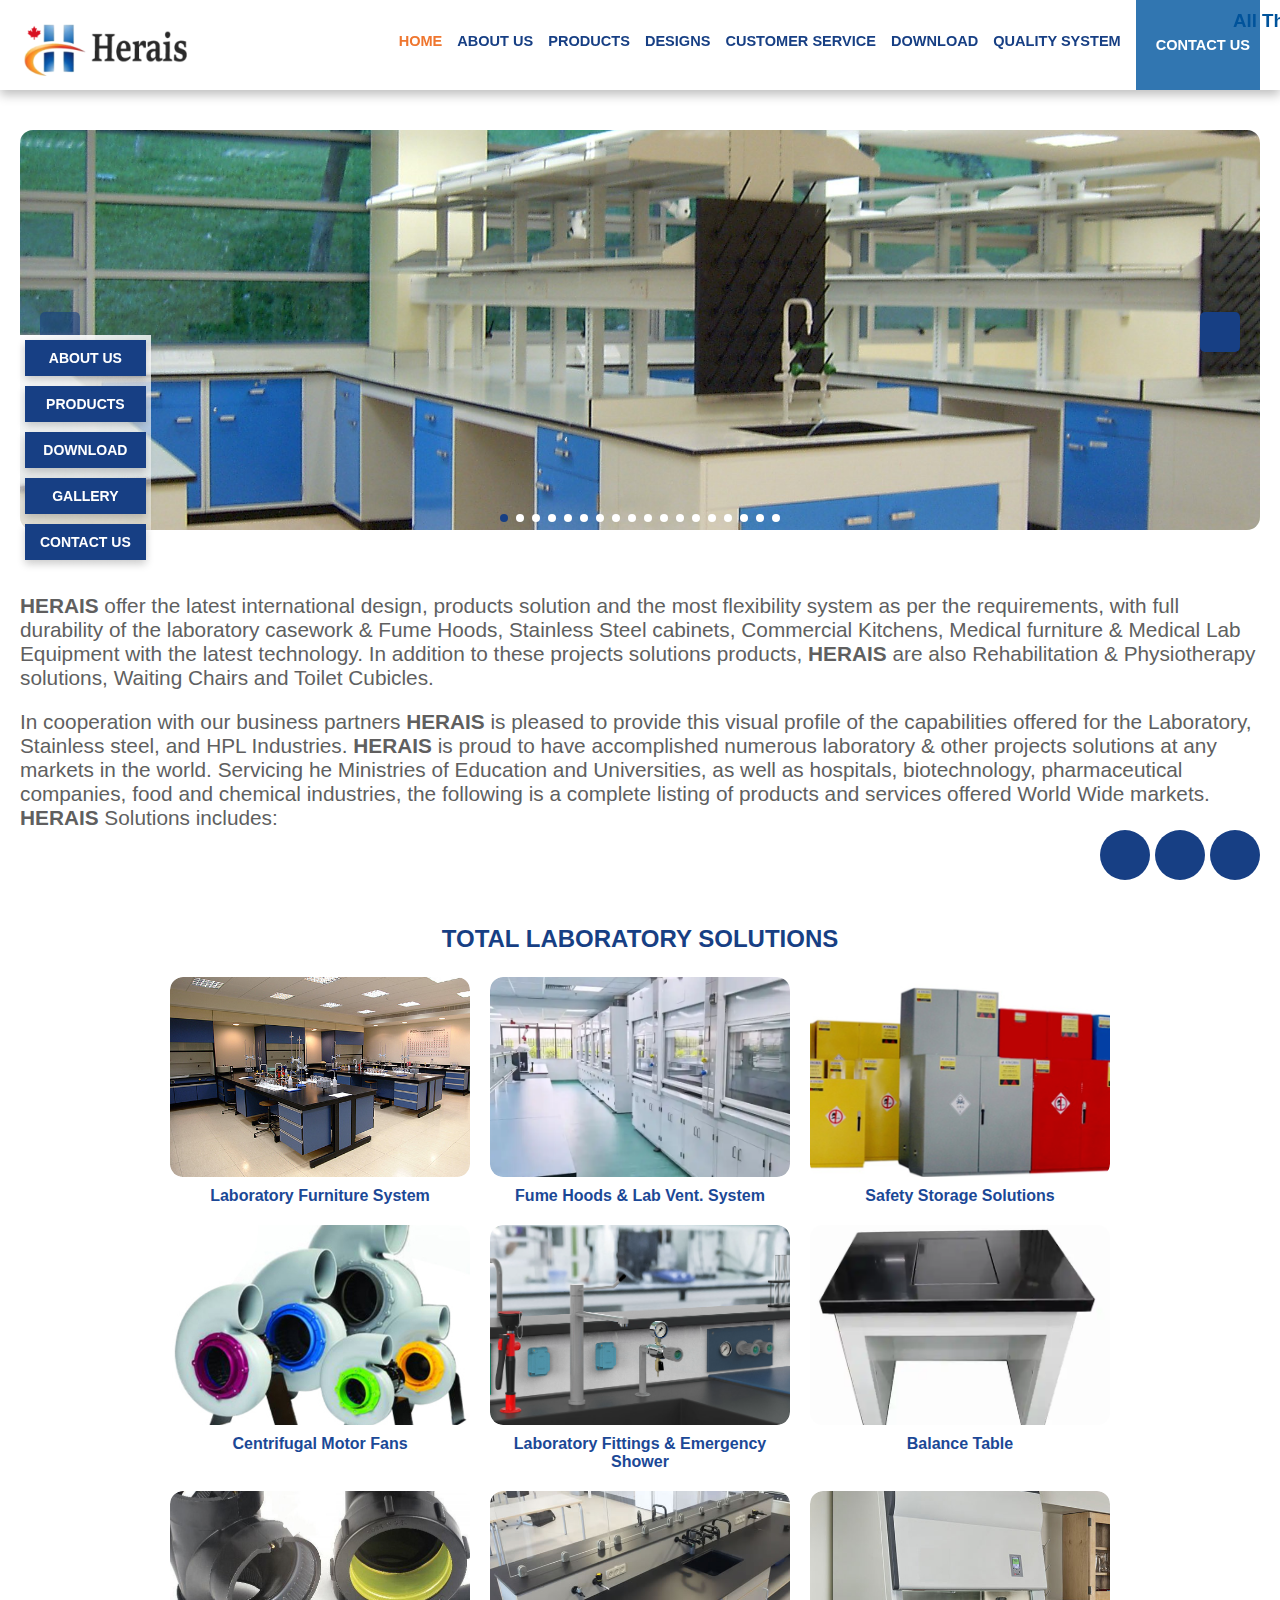
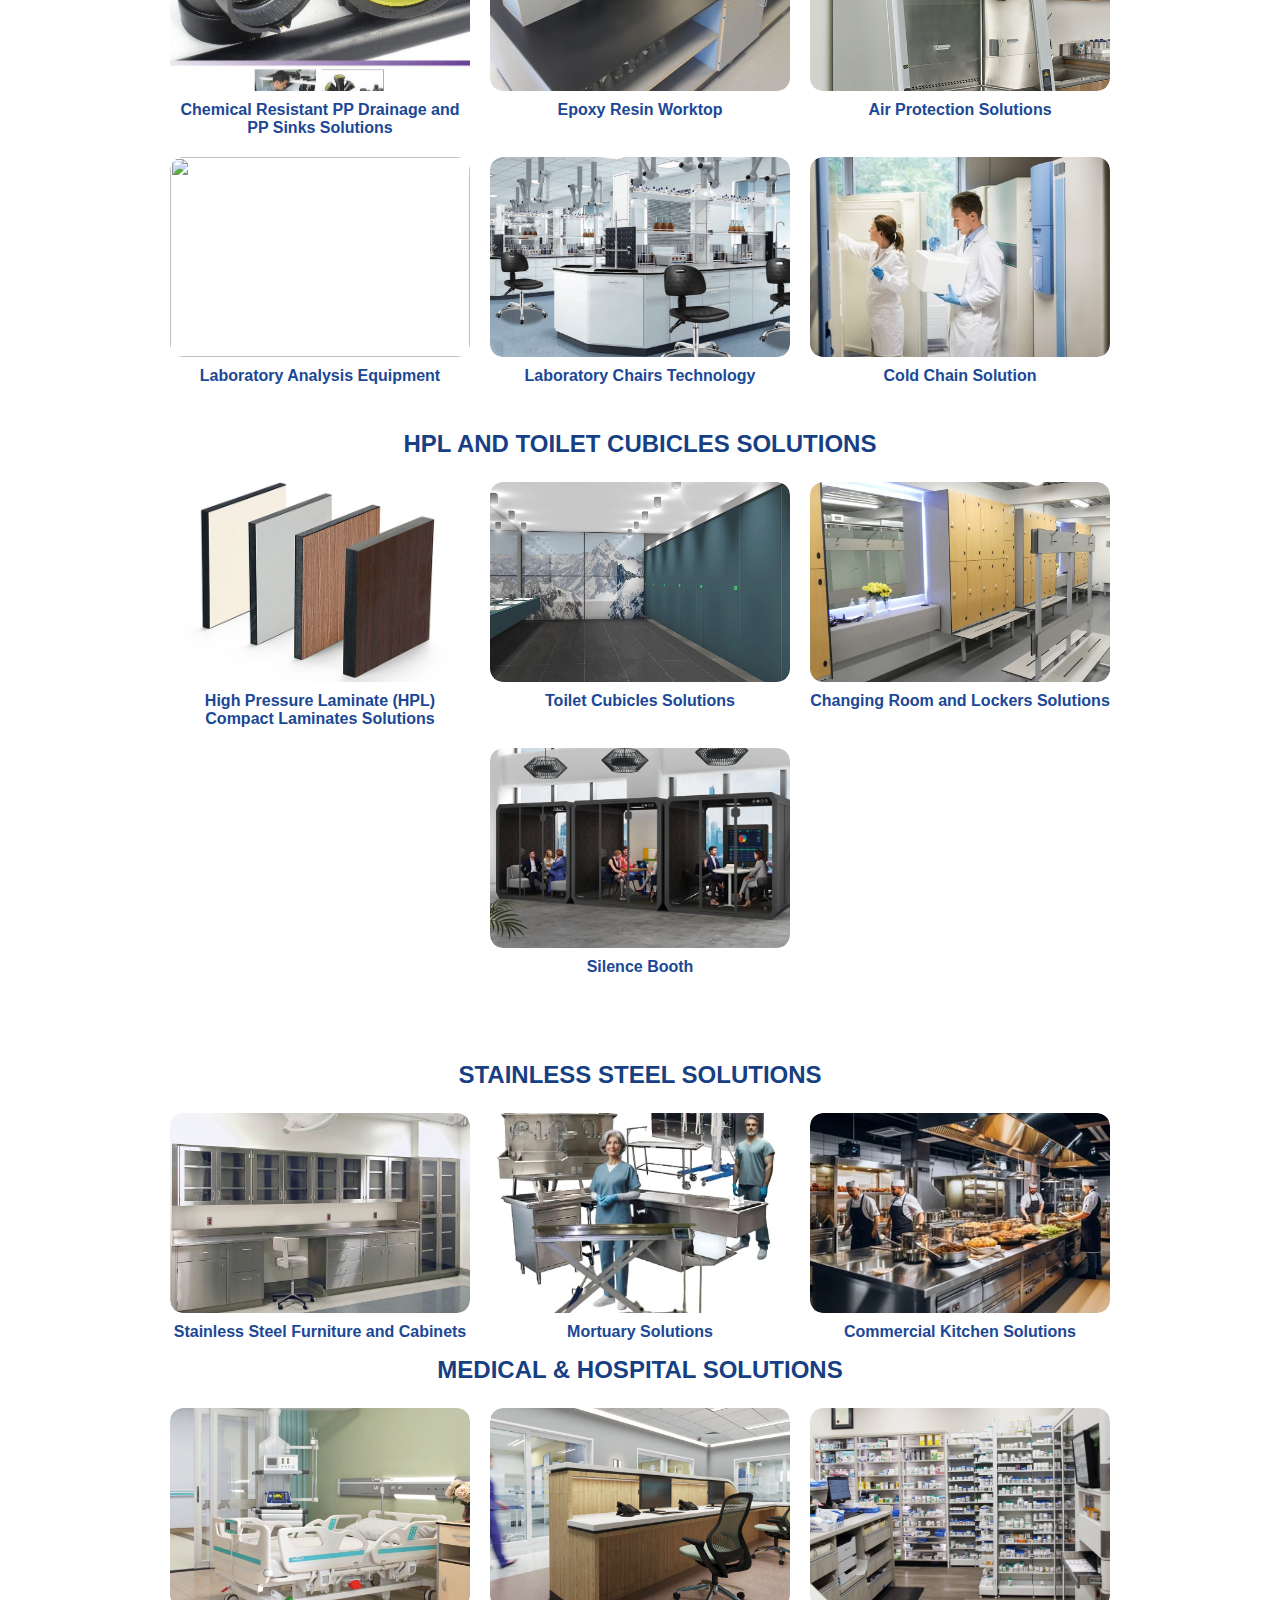
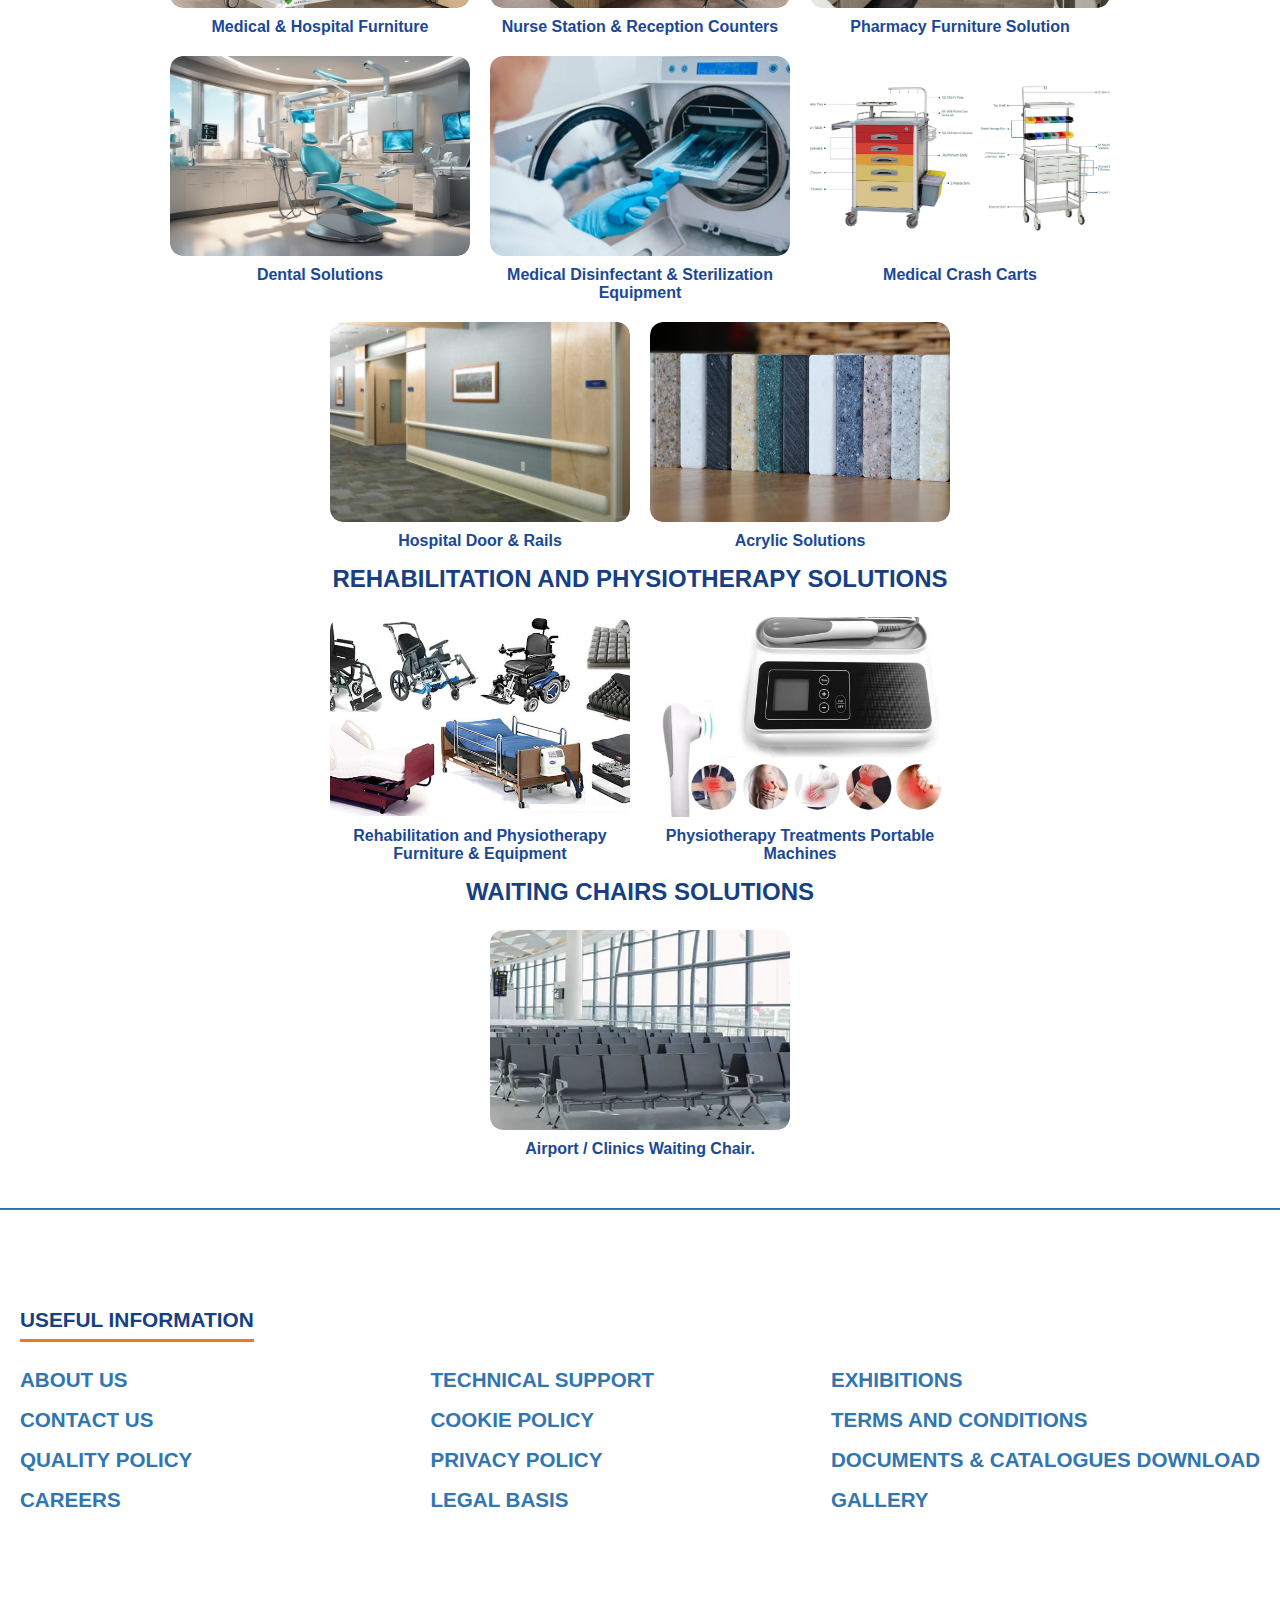
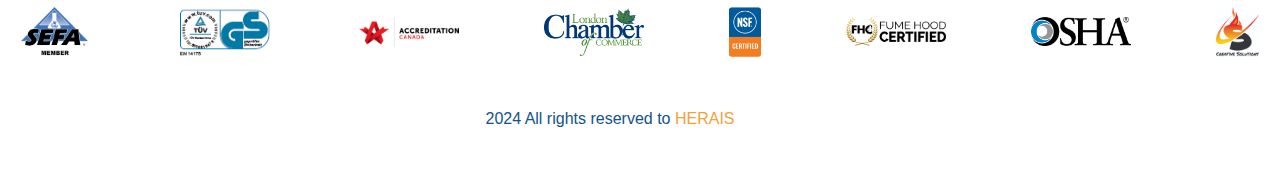
==== commit 8ad6277b: "main" ====
--- a/index.html
+++ b/index.html
@@ -47,7 +47,8 @@
             <li><a class="link" href="./pages/download.html"> DOWNLOAD </a></li>
 
             <li><a class="link" href="./pages/quality-system.html"> QUALITY SYSTEM </a></li>
-            <li><a class="link contactLink" href="./pages/contact-us.html"> CONTACT US </a></li>
+            <li><a class="link contactLink" href="./pages/contact-us.html"><i class="fa-regular fa-envelope"></i>
+                CONTACT US </a></li>
           </ul>
         </div>
       </div>
--- a/scss/style.css
+++ b/scss/style.css
@@ -202,6 +202,7 @@
   color: #3176b1;
   font-size: 1rem;
   font-weight: 700;
+  z-index: 10;
 }
 
 nav marquee h3 {
@@ -269,14 +270,14 @@
 
 .links {
   display: flex;
-  height: 90px;
+  height: 80px;
   z-index: 4;
-  padding-top: 5px;
 }
 
 .mainLinks {
   display: flex;
   list-style: none;
+  align-items: center;
   gap: 15px;
 }
 
@@ -307,6 +308,7 @@
   height: 90px;
   gap: 5px;
   transition: 0.2s;
+  margin-bottom: 10px;
 }
 
 .link::after {
@@ -419,9 +421,9 @@
     flex-direction: column;
     position: fixed;
     width: 100%;
-    height: calc(100vh - 90px);
+    height: calc(100vh - 80px);
     overflow-y: scroll;
-    top: 90px;
+    top: 80px;
     left: -100%;
     gap: 0;
     transition: 0.4s;
@@ -449,6 +451,7 @@
   }
   .link {
     height: 30px;
+    white-space: nowrap;
   }
   .link::after {
     bottom: 0;
@@ -1616,4 +1619,17 @@
   .gallery .catItems .catItem .catImageItem {
     height: 200px;
   }
+}
+
+.contactLink {
+  display: flex;
+  background-color: #3176b1;
+  color: #fff;
+  flex-direction: row;
+  white-space: nowrap;
+  gap: 10px;
+  padding-left: 10px;
+}
+.contactLink i {
+  font-size: 1.2rem;
 }/*# sourceMappingURL=style.css.map */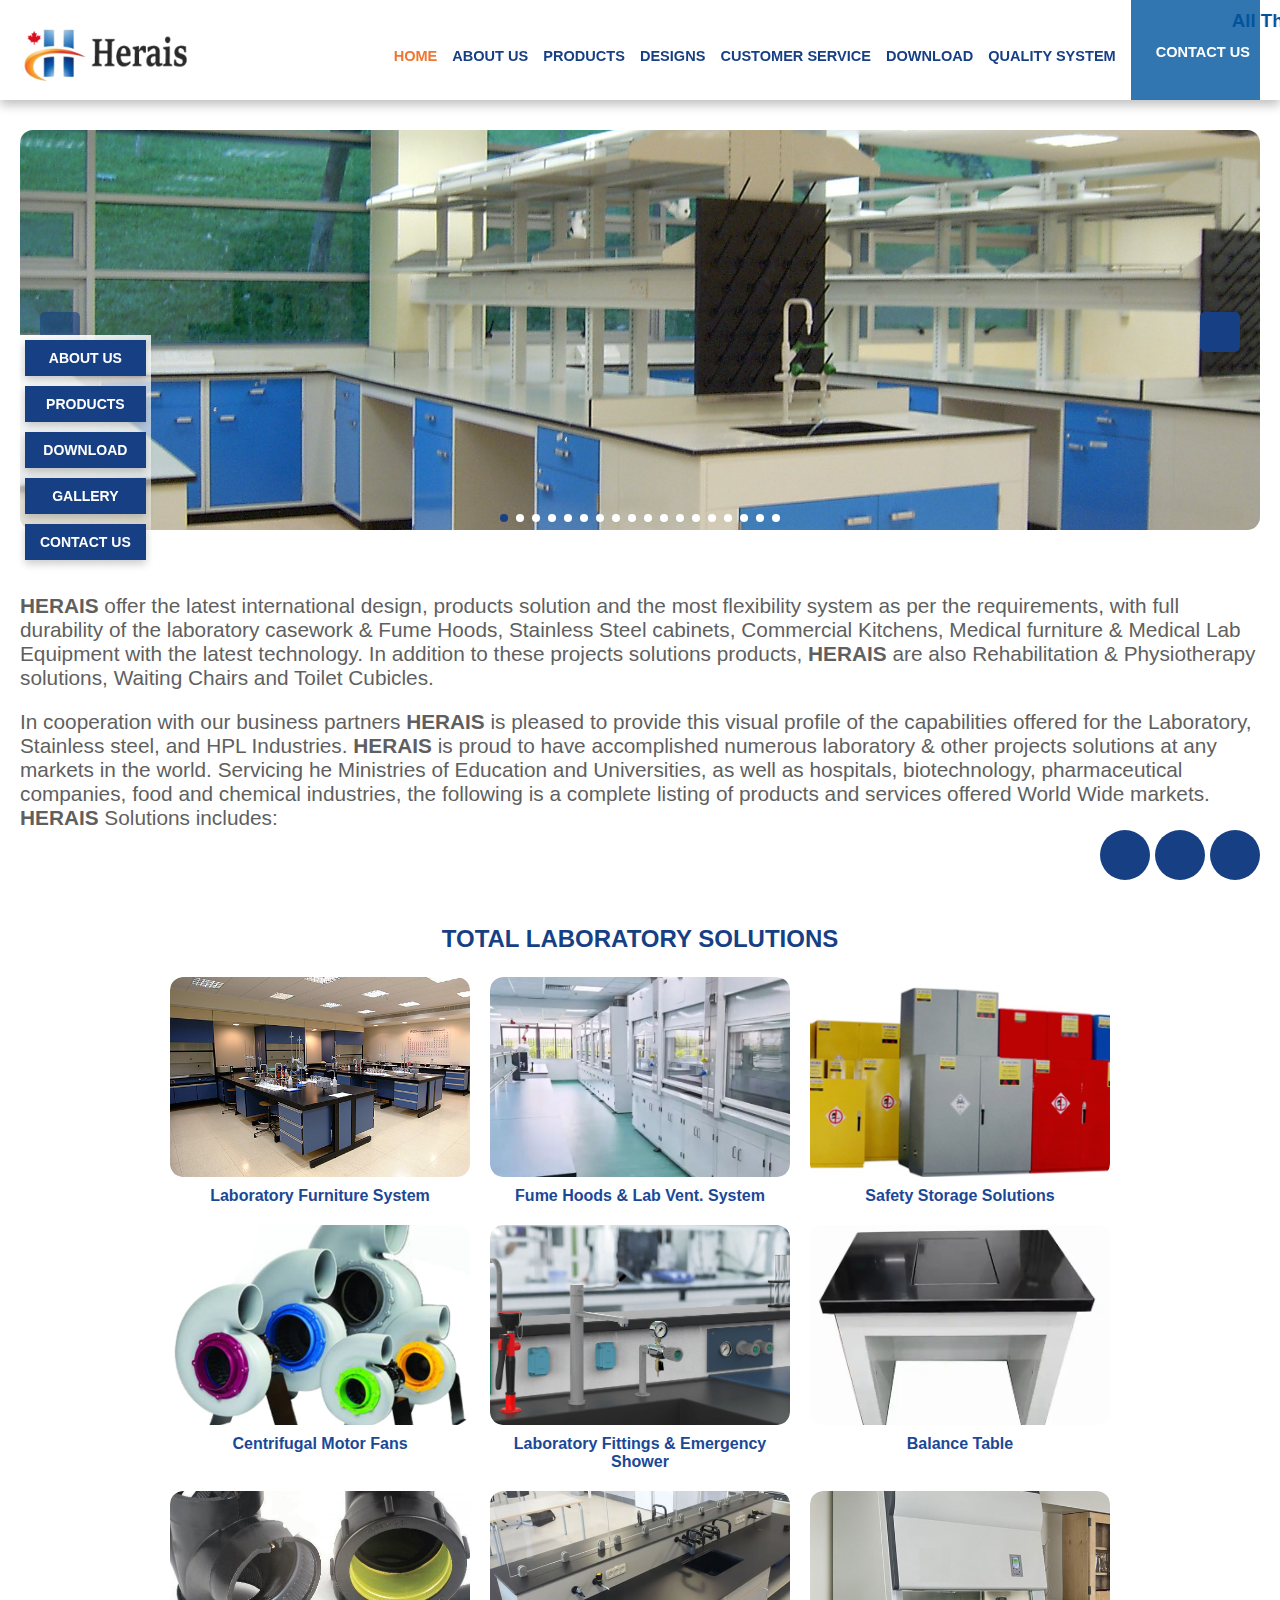
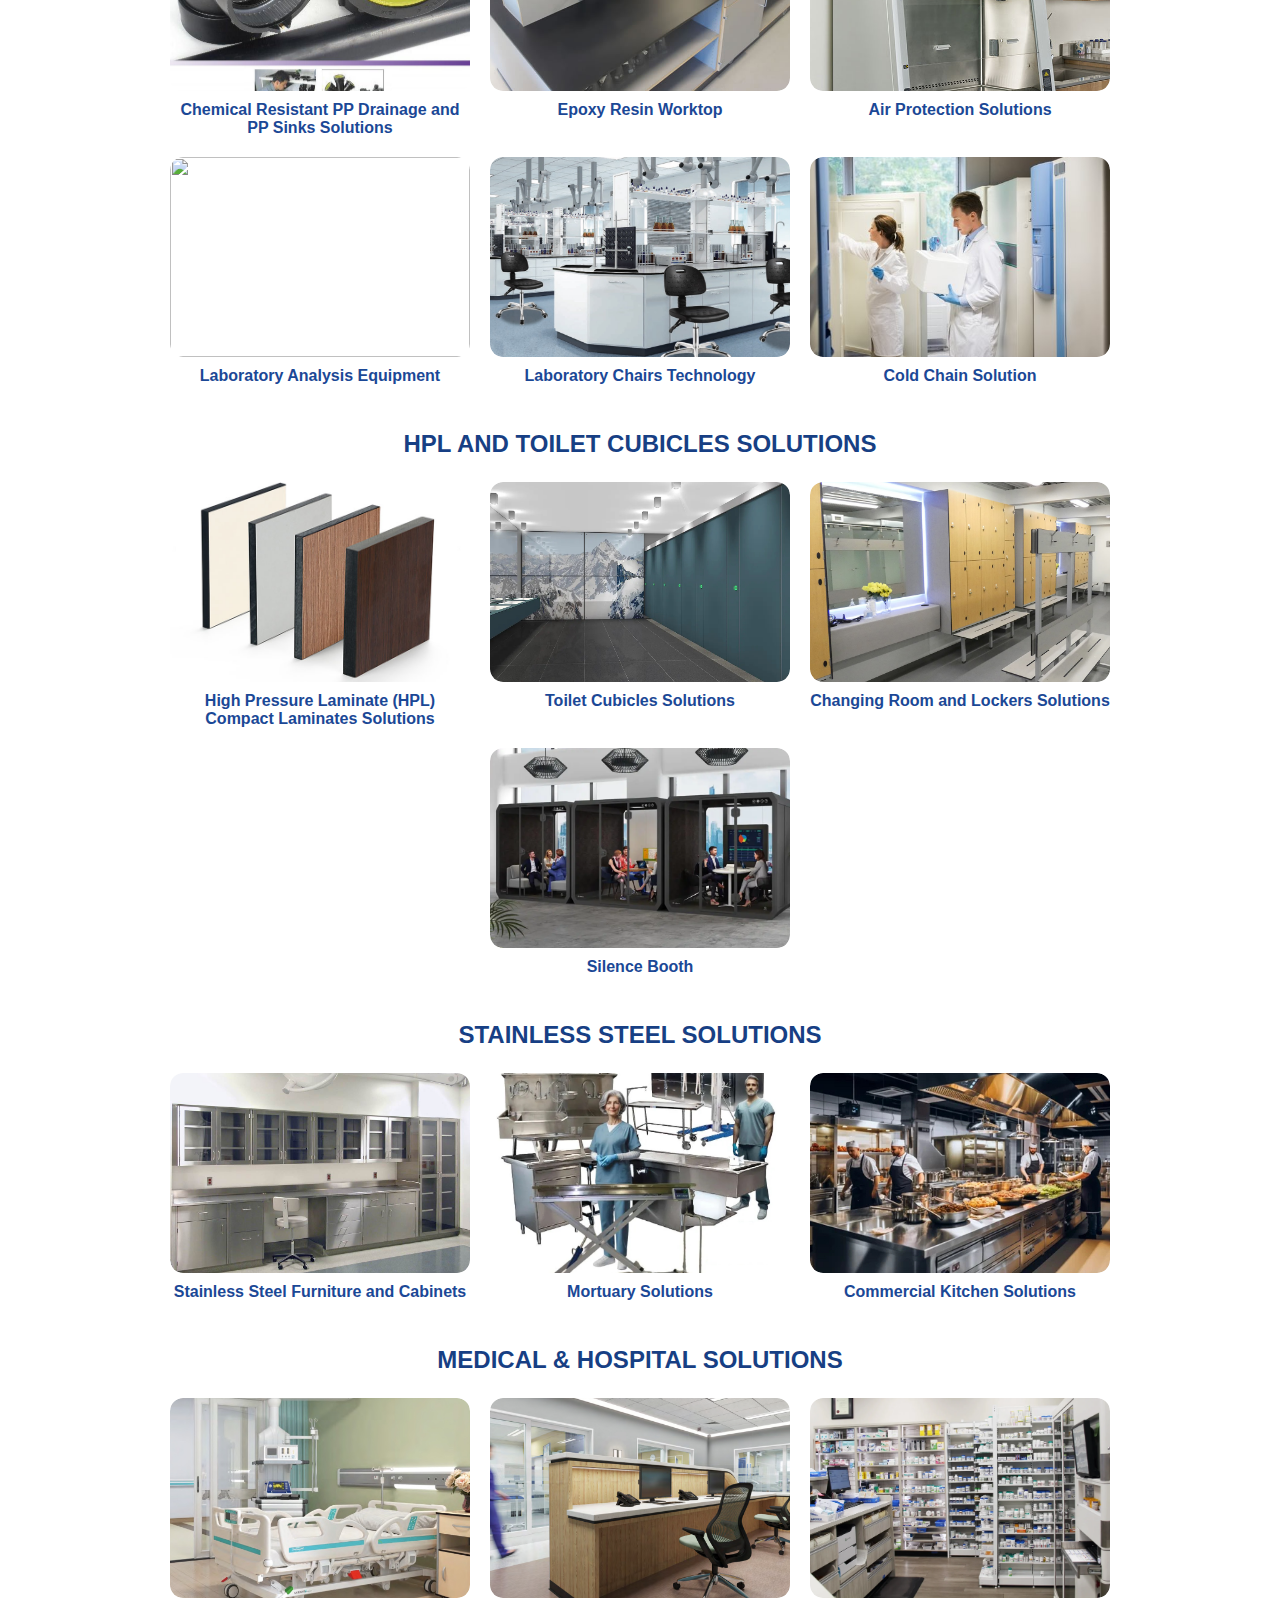
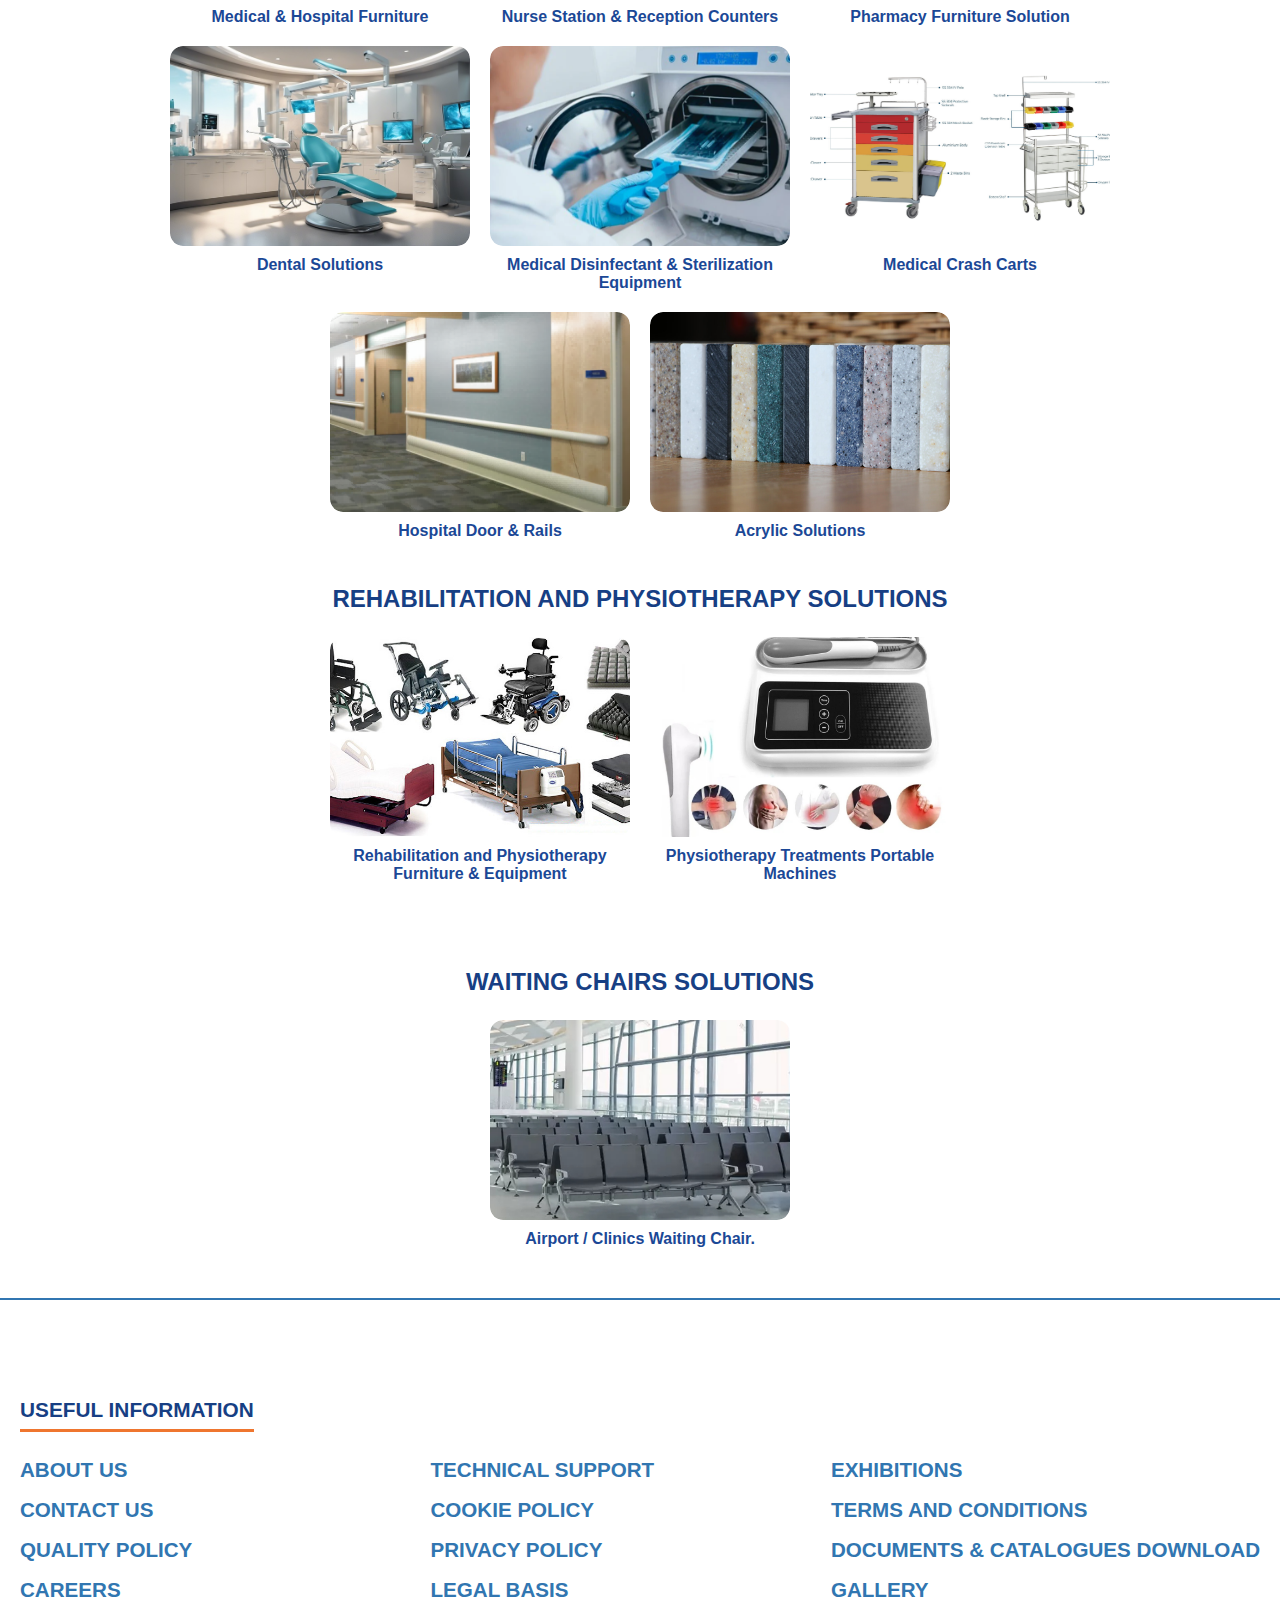
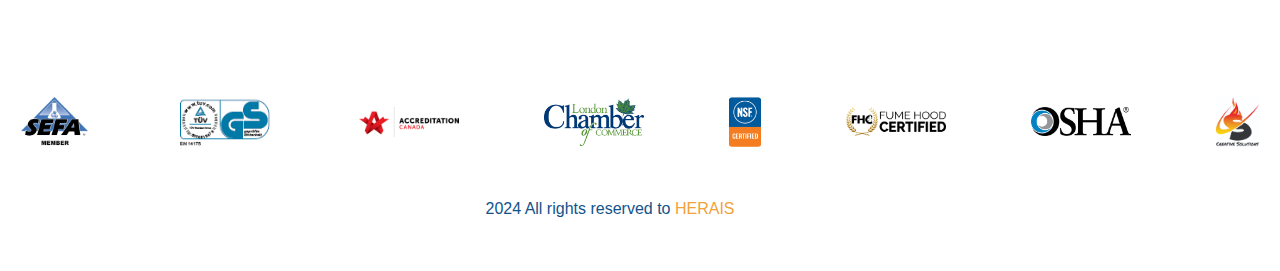
==== commit 92417259: "main" ====
--- a/index.html
+++ b/index.html
@@ -290,120 +290,120 @@
     <!-- End catInner -->
     <!-- Fixed Controller -->
 
-  </div>
-
-  <!-- Start catInner -->
-  <div class="box catInner">
-    <div class="h1">
-      <h1>Stainless Steel Solutions</h1>
-    </div>
-    <div class="catItems">
-      <a href="##" class="catItem">
-        <div class="catImageItem">
-          <img src="./media/STAINLESS STEEL SOLUTIONS/Stainless Steel Furniture and Cabinets.png" alt="">
-        </div>
-        <p>Stainless Steel Furniture and Cabinets</p>
-      </a>
-      <a href="##" class="catItem">
-        <div class="catImageItem">
-          <img src="./media/STAINLESS STEEL SOLUTIONS/Mortuary Solutions.png" alt="">
-        </div>
-        <p>Mortuary Solutions</p>
-      </a>
-      <a href="##" class="catItem">
-        <div class="catImageItem">
-          <img src="./media/STAINLESS STEEL SOLUTIONS/Commercial Kitchen Solutions.png" alt="">
-        </div>
-        <p>Commercial Kitchen Solutions</p>
-      </a>
-
-    </div>
-  </div>
-  <!-- End catInner -->
-  <!-- Start catInner -->
-  <div class="box catInner">
-    <div class="h1">
-      <h1>MEDICAL & HOSPITAL SOLUTIONS</h1>
-    </div>
-    <div class="catItems">
-      <a href="##" class="catItem">
-        <div class="catImageItem">
-          <img src="./media/MEDICAL & HOSPITAL SOLUTIONS/Medical & Hospital Furniture.png" alt="">
-        </div>
-        <p>Medical & Hospital Furniture</p>
-      </a>
-      <a href="##" class="catItem">
-        <div class="catImageItem">
-          <img src="./media/MEDICAL & HOSPITAL SOLUTIONS/Nurse Station & Reception Counters.png" alt="">
-        </div>
-        <p>Nurse Station & Reception Counters</p>
-      </a>
-      <a href="##" class="catItem">
-        <div class="catImageItem">
-          <img src="./media/MEDICAL & HOSPITAL SOLUTIONS/Pharmacy Furniture Solution.png" alt="">
-        </div>
-        <p>Pharmacy Furniture Solution</p>
-      </a>
-      <a href="##" class="catItem">
-        <div class="catImageItem">
-          <img src="./media/MEDICAL & HOSPITAL SOLUTIONS/Dental Solutions.png" alt="">
-        </div>
-        <p>Dental Solutions</p>
-      </a>
-      <a href="##" class="catItem">
-        <div class="catImageItem">
-          <img src="./media/MEDICAL & HOSPITAL SOLUTIONS/Medical Disinfectant & Sterilization Equipment.png" alt="">
-        </div>
-        <p>Medical Disinfectant & Sterilization Equipment</p>
-      </a>
-      <a href="##" class="catItem">
-        <div class="catImageItem">
-          <img src="./media/MEDICAL & HOSPITAL SOLUTIONS/Medical Crash Carts.png" alt="">
-        </div>
-        <p>Medical Crash Carts</p>
-      </a>
-      <a href="##" class="catItem">
-        <div class="catImageItem">
-          <img src="./media/MEDICAL & HOSPITAL SOLUTIONS/Hospital Door & Rails.png" alt="">
-        </div>
-        <p>Hospital Door & Rails</p>
-      </a>
-      <a href="##" class="catItem">
-        <div class="catImageItem">
-          <img src="./media/MEDICAL & HOSPITAL SOLUTIONS/Acrylic Solutions.png" alt="">
-        </div>
-        <p>Acrylic Solutions</p>
-      </a>
-
-    </div>
-  </div>
-  <!-- End catInner -->
-  <!-- Start catInner -->
-  <div class="box catInner">
-    <div class="h1">
-      <h1>REHABILITATION AND PHYSIOTHERAPY SOLUTIONS</h1>
-    </div>
-    <div class="catItems">
-      <a href="##" class="catItem">
-        <div class="catImageItem">
-          <img
-            src="./media/WAITING CHAIRS SOLUTIONS - images - Copy/Rehabilitation and Physiotherapy Furniture & Equipment.png"
-            alt="">
-        </div>
-        <p>Rehabilitation and Physiotherapy Furniture & Equipment</p>
-      </a>
-      <a href="##" class="catItem">
-        <div class="catImageItem">
-          <img src="./media/WAITING CHAIRS SOLUTIONS - images - Copy/Physiotherapy Treatments Portable Machines.png"
-            alt="">
-        </div>
-        <p>Physiotherapy Treatments Portable Machines</p>
-      </a>
-
-
-    </div>
-  </div>
-  <!-- End catInner -->
+    <!-- Start catInner -->
+    <div class="box catInner">
+      <div class="h1">
+        <h1>Stainless Steel Solutions</h1>
+      </div>
+      <div class="catItems">
+        <a href="##" class="catItem">
+          <div class="catImageItem">
+            <img src="./media/STAINLESS STEEL SOLUTIONS/Stainless Steel Furniture and Cabinets.png" alt="">
+          </div>
+          <p>Stainless Steel Furniture and Cabinets</p>
+        </a>
+        <a href="##" class="catItem">
+          <div class="catImageItem">
+            <img src="./media/STAINLESS STEEL SOLUTIONS/Mortuary Solutions.png" alt="">
+          </div>
+          <p>Mortuary Solutions</p>
+        </a>
+        <a href="##" class="catItem">
+          <div class="catImageItem">
+            <img src="./media/STAINLESS STEEL SOLUTIONS/Commercial Kitchen Solutions.png" alt="">
+          </div>
+          <p>Commercial Kitchen Solutions</p>
+        </a>
+  
+      </div>
+    </div>
+    <!-- End catInner -->
+    <!-- Start catInner -->
+    <div class="box catInner">
+      <div class="h1">
+        <h1>MEDICAL & HOSPITAL SOLUTIONS</h1>
+      </div>
+      <div class="catItems">
+        <a href="##" class="catItem">
+          <div class="catImageItem">
+            <img src="./media/MEDICAL & HOSPITAL SOLUTIONS/Medical & Hospital Furniture.png" alt="">
+          </div>
+          <p>Medical & Hospital Furniture</p>
+        </a>
+        <a href="##" class="catItem">
+          <div class="catImageItem">
+            <img src="./media/MEDICAL & HOSPITAL SOLUTIONS/Nurse Station & Reception Counters.png" alt="">
+          </div>
+          <p>Nurse Station & Reception Counters</p>
+        </a>
+        <a href="##" class="catItem">
+          <div class="catImageItem">
+            <img src="./media/MEDICAL & HOSPITAL SOLUTIONS/Pharmacy Furniture Solution.png" alt="">
+          </div>
+          <p>Pharmacy Furniture Solution</p>
+        </a>
+        <a href="##" class="catItem">
+          <div class="catImageItem">
+            <img src="./media/MEDICAL & HOSPITAL SOLUTIONS/Dental Solutions.png" alt="">
+          </div>
+          <p>Dental Solutions</p>
+        </a>
+        <a href="##" class="catItem">
+          <div class="catImageItem">
+            <img src="./media/MEDICAL & HOSPITAL SOLUTIONS/Medical Disinfectant & Sterilization Equipment.png" alt="">
+          </div>
+          <p>Medical Disinfectant & Sterilization Equipment</p>
+        </a>
+        <a href="##" class="catItem">
+          <div class="catImageItem">
+            <img src="./media/MEDICAL & HOSPITAL SOLUTIONS/Medical Crash Carts.png" alt="">
+          </div>
+          <p>Medical Crash Carts</p>
+        </a>
+        <a href="##" class="catItem">
+          <div class="catImageItem">
+            <img src="./media/MEDICAL & HOSPITAL SOLUTIONS/Hospital Door & Rails.png" alt="">
+          </div>
+          <p>Hospital Door & Rails</p>
+        </a>
+        <a href="##" class="catItem">
+          <div class="catImageItem">
+            <img src="./media/MEDICAL & HOSPITAL SOLUTIONS/Acrylic Solutions.png" alt="">
+          </div>
+          <p>Acrylic Solutions</p>
+        </a>
+  
+      </div>
+    </div>
+    <!-- End catInner -->
+    <!-- Start catInner -->
+    <div class="box catInner">
+      <div class="h1">
+        <h1>REHABILITATION AND PHYSIOTHERAPY SOLUTIONS</h1>
+      </div>
+      <div class="catItems">
+        <a href="##" class="catItem">
+          <div class="catImageItem">
+            <img
+              src="./media/WAITING CHAIRS SOLUTIONS - images - Copy/Rehabilitation and Physiotherapy Furniture & Equipment.png"
+              alt="">
+          </div>
+          <p>Rehabilitation and Physiotherapy Furniture & Equipment</p>
+        </a>
+        <a href="##" class="catItem">
+          <div class="catImageItem">
+            <img src="./media/WAITING CHAIRS SOLUTIONS - images - Copy/Physiotherapy Treatments Portable Machines.png"
+              alt="">
+          </div>
+          <p>Physiotherapy Treatments Portable Machines</p>
+        </a>
+  
+  
+      </div>
+    </div>
+    <!-- End catInner -->
+  </div>
+
   <div class="controller-wrapper" id="controller-wrapper">
     <div class="orange-line"></div>
     <div class="controller">
@@ -445,7 +445,7 @@
 
   </div>
   <!-- Start catInner -->
-  <div class="box catInner">
+  <div class="box catInner pb50">
     <div class="h1">
       <h1>WAITING CHAIRS SOLUTIONS</h1>
     </div>
--- a/scss/style.css
+++ b/scss/style.css
@@ -270,7 +270,7 @@
 
 .links {
   display: flex;
-  height: 80px;
+  height: 90px;
   z-index: 4;
 }
 
@@ -308,7 +308,8 @@
   height: 90px;
   gap: 5px;
   transition: 0.2s;
-  margin-bottom: 10px;
+  margin-top: 5px;
+  padding-top: 5px;
 }
 
 .link::after {
@@ -487,7 +488,6 @@
   padding: 50px 0;
   background-color: #fff;
   height: auto;
-  margin-top: 50px;
   border-top: 2px solid #3176b1;
 }
 
@@ -1628,8 +1628,103 @@
   flex-direction: row;
   white-space: nowrap;
   gap: 10px;
-  padding-left: 10px;
+  padding-left: 15px;
+  padding-top: 4px;
+  margin-bottom: 15px;
+  height: 100px;
 }
 .contactLink i {
   font-size: 1.2rem;
+}
+
+.offwhitte {
+  background-color: #F9F9F9;
+}
+
+.form {
+  width: 600px;
+  margin: 0 auto;
+  display: flex;
+  flex-direction: column;
+  gap: 20px;
+}
+.form input, .form textarea {
+  border: none;
+  outline: none;
+  background-color: transparent;
+  width: 100%;
+  height: 43px;
+  padding: 0 15px;
+  background-color: #fff;
+  border-radius: 5px;
+  font-size: 1rem;
+  font-family: inherit;
+  border: 1px solid #ccc;
+}
+.form textarea {
+  height: 150px;
+  padding: 15px;
+  resize: none;
+}
+.form button {
+  border: none;
+  outline: none;
+  background-color: transparent;
+  width: 100%;
+  height: 43px;
+  padding: 0 15px;
+  display: flex;
+  justify-content: center;
+  align-items: center;
+  color: #fff;
+  font-size: 1rem;
+  background-color: #173f84;
+  font-family: inherit;
+  border-radius: 5px;
+}
+
+.info {
+  display: flex;
+  justify-content: center;
+  align-items: center;
+  flex-direction: column;
+  width: 600px;
+  margin: 0 auto;
+  padding-top: 30px;
+  gap: 10px;
+}
+.info h1, .info h2 {
+  font-weight: 500;
+  font-size: 1.3rem;
+  padding: 3px 0;
+  color: #333333;
+  text-align: center;
+}
+.info h1 {
+  font-weight: 600;
+}
+
+.infowitha {
+  font-size: 1.1rem;
+  color: #333333;
+  text-align: center;
+}
+.infowitha a {
+  color: #173f84;
+  font-weight: 600;
+  color: #173f84;
+}
+
+@media (max-width: 650px) {
+  .info, .form {
+    width: 100%;
+  }
+  .contactLink {
+    height: -moz-fit-content;
+    height: fit-content;
+    padding: 10px 15px;
+  }
+}
+.pb50 {
+  padding-bottom: 50px;
 }/*# sourceMappingURL=style.css.map */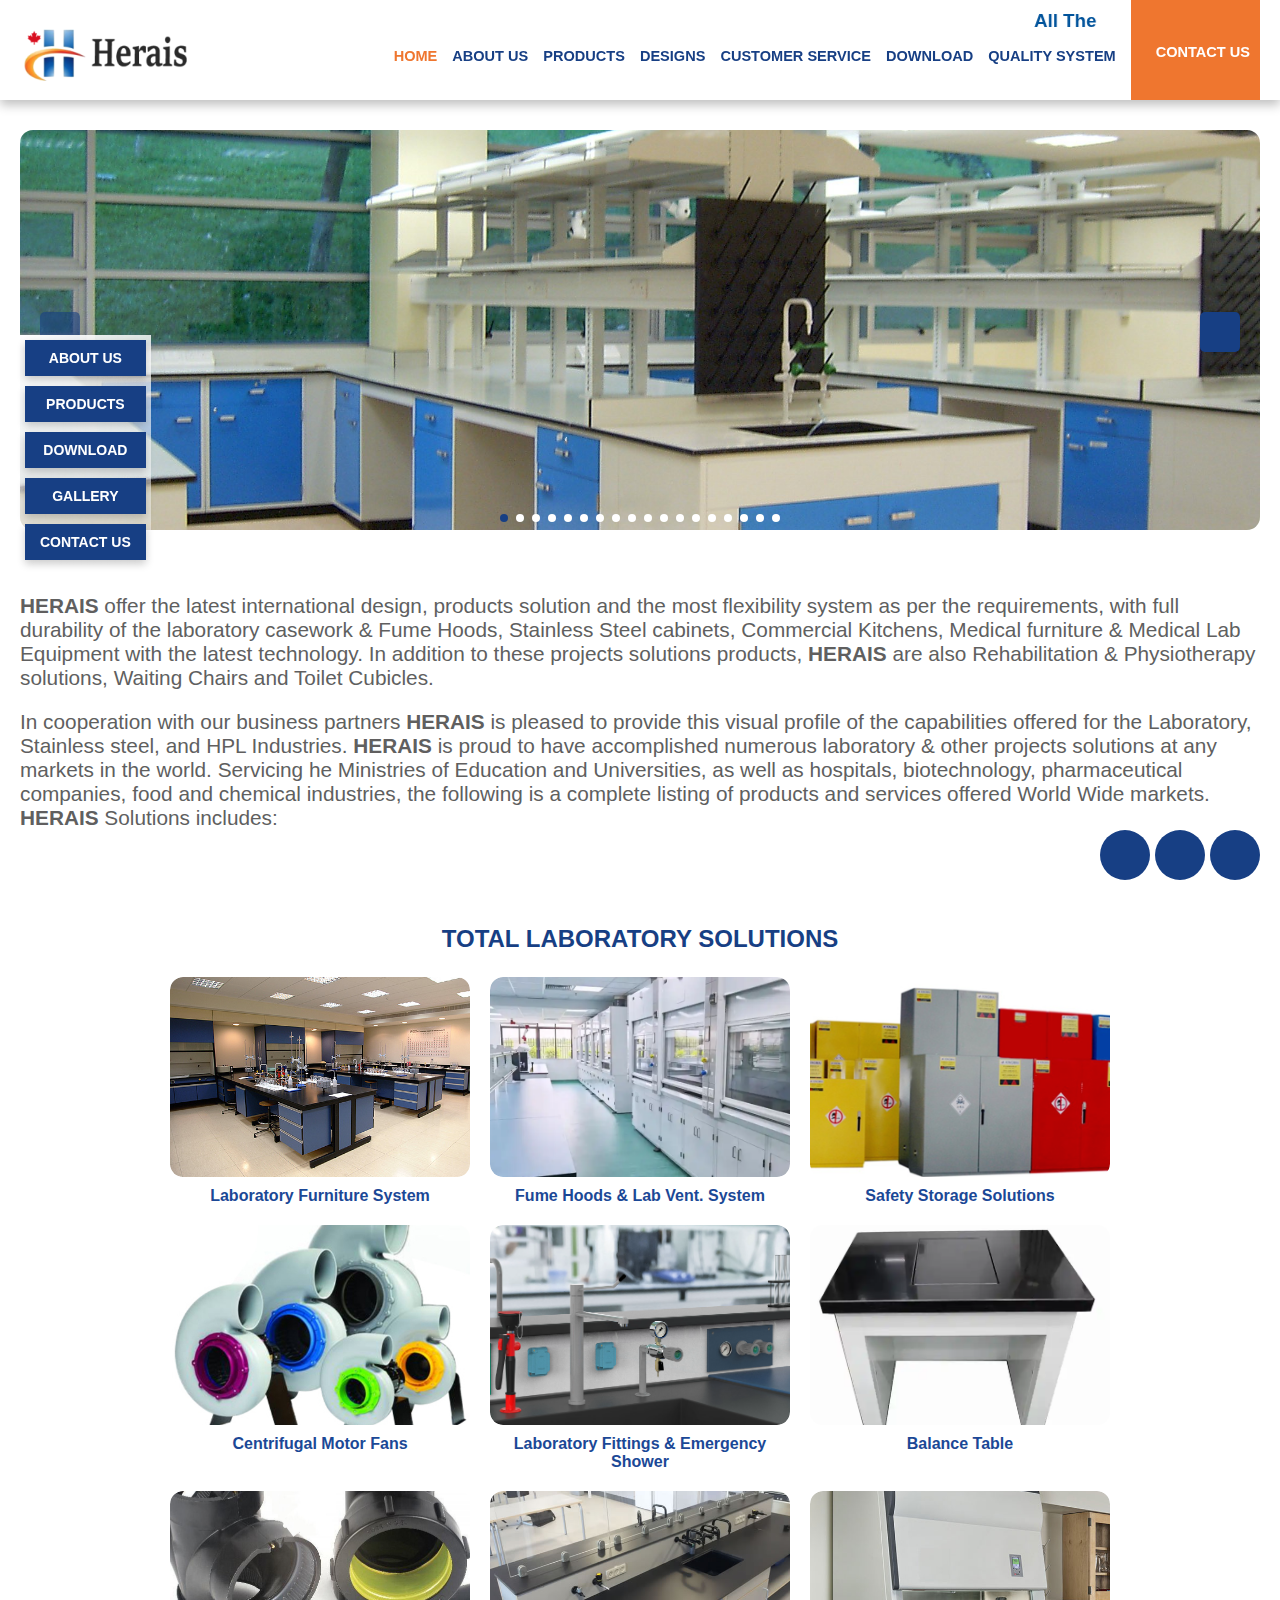
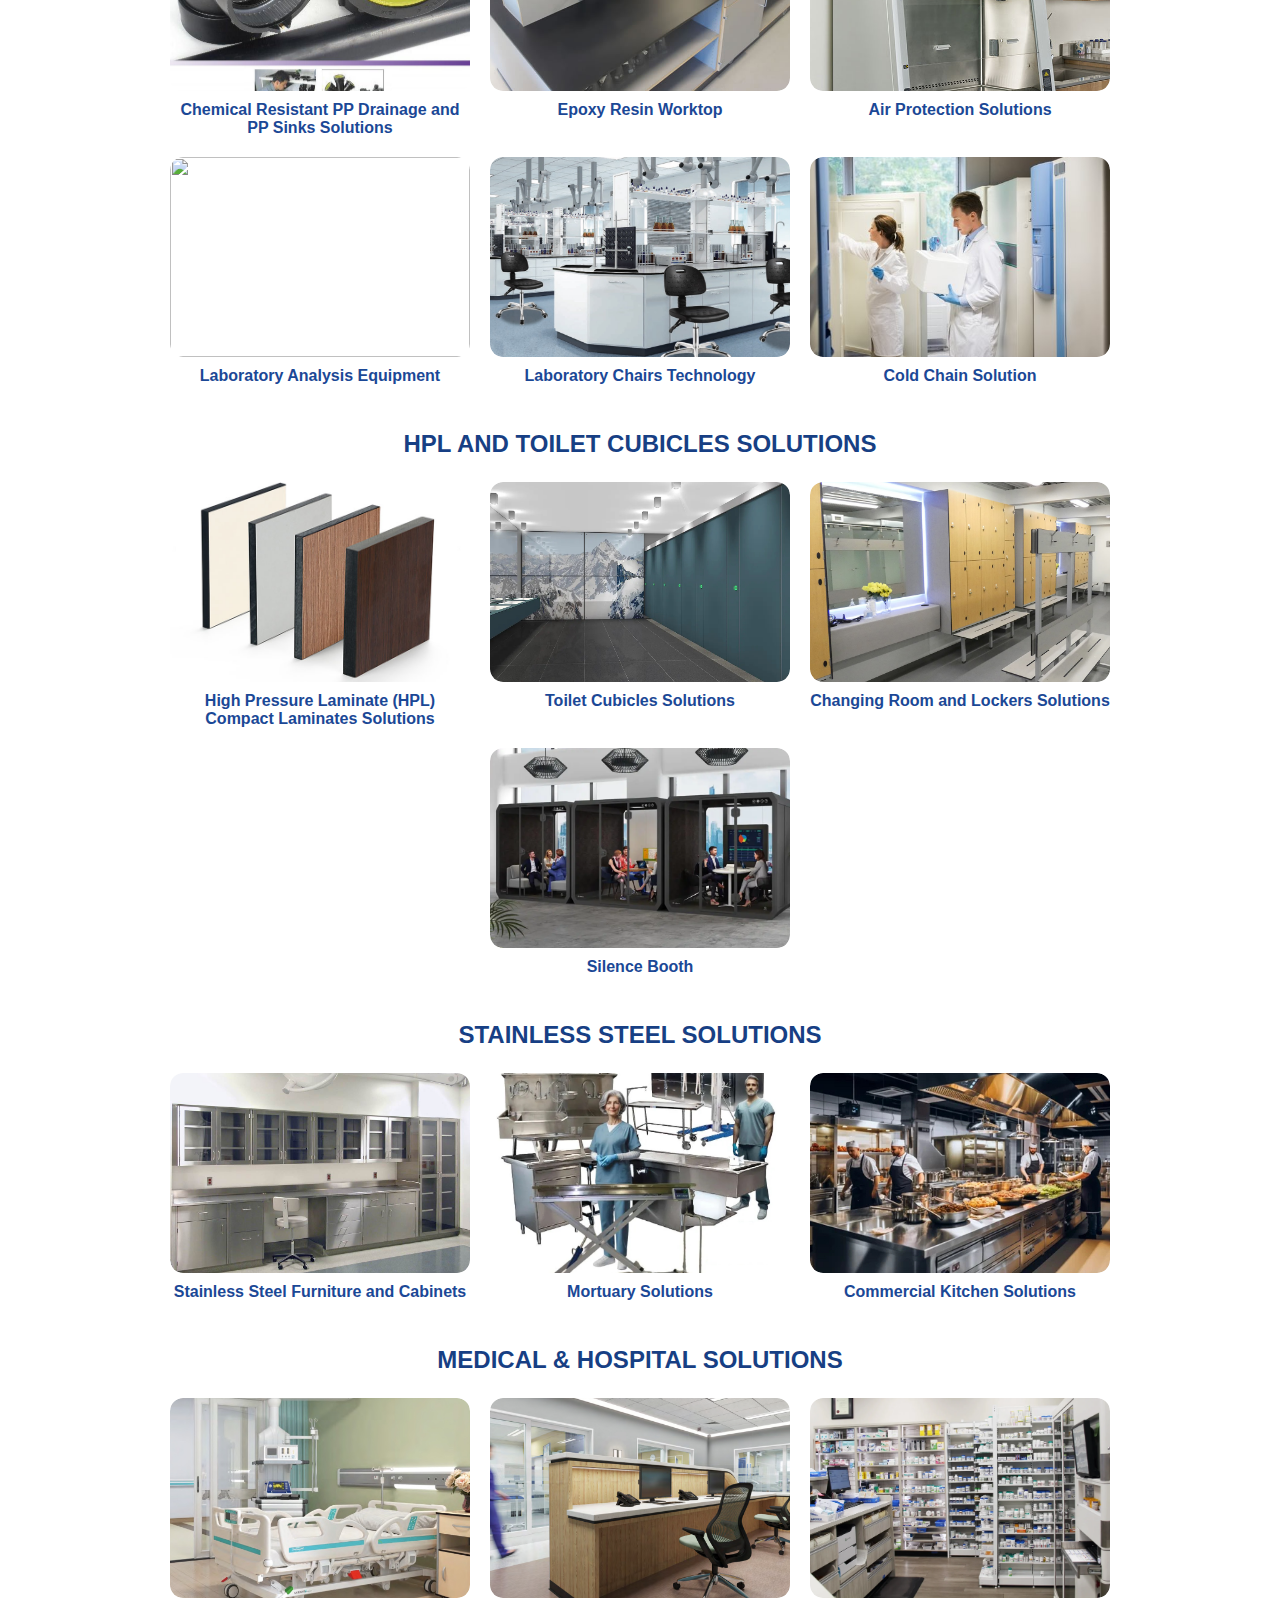
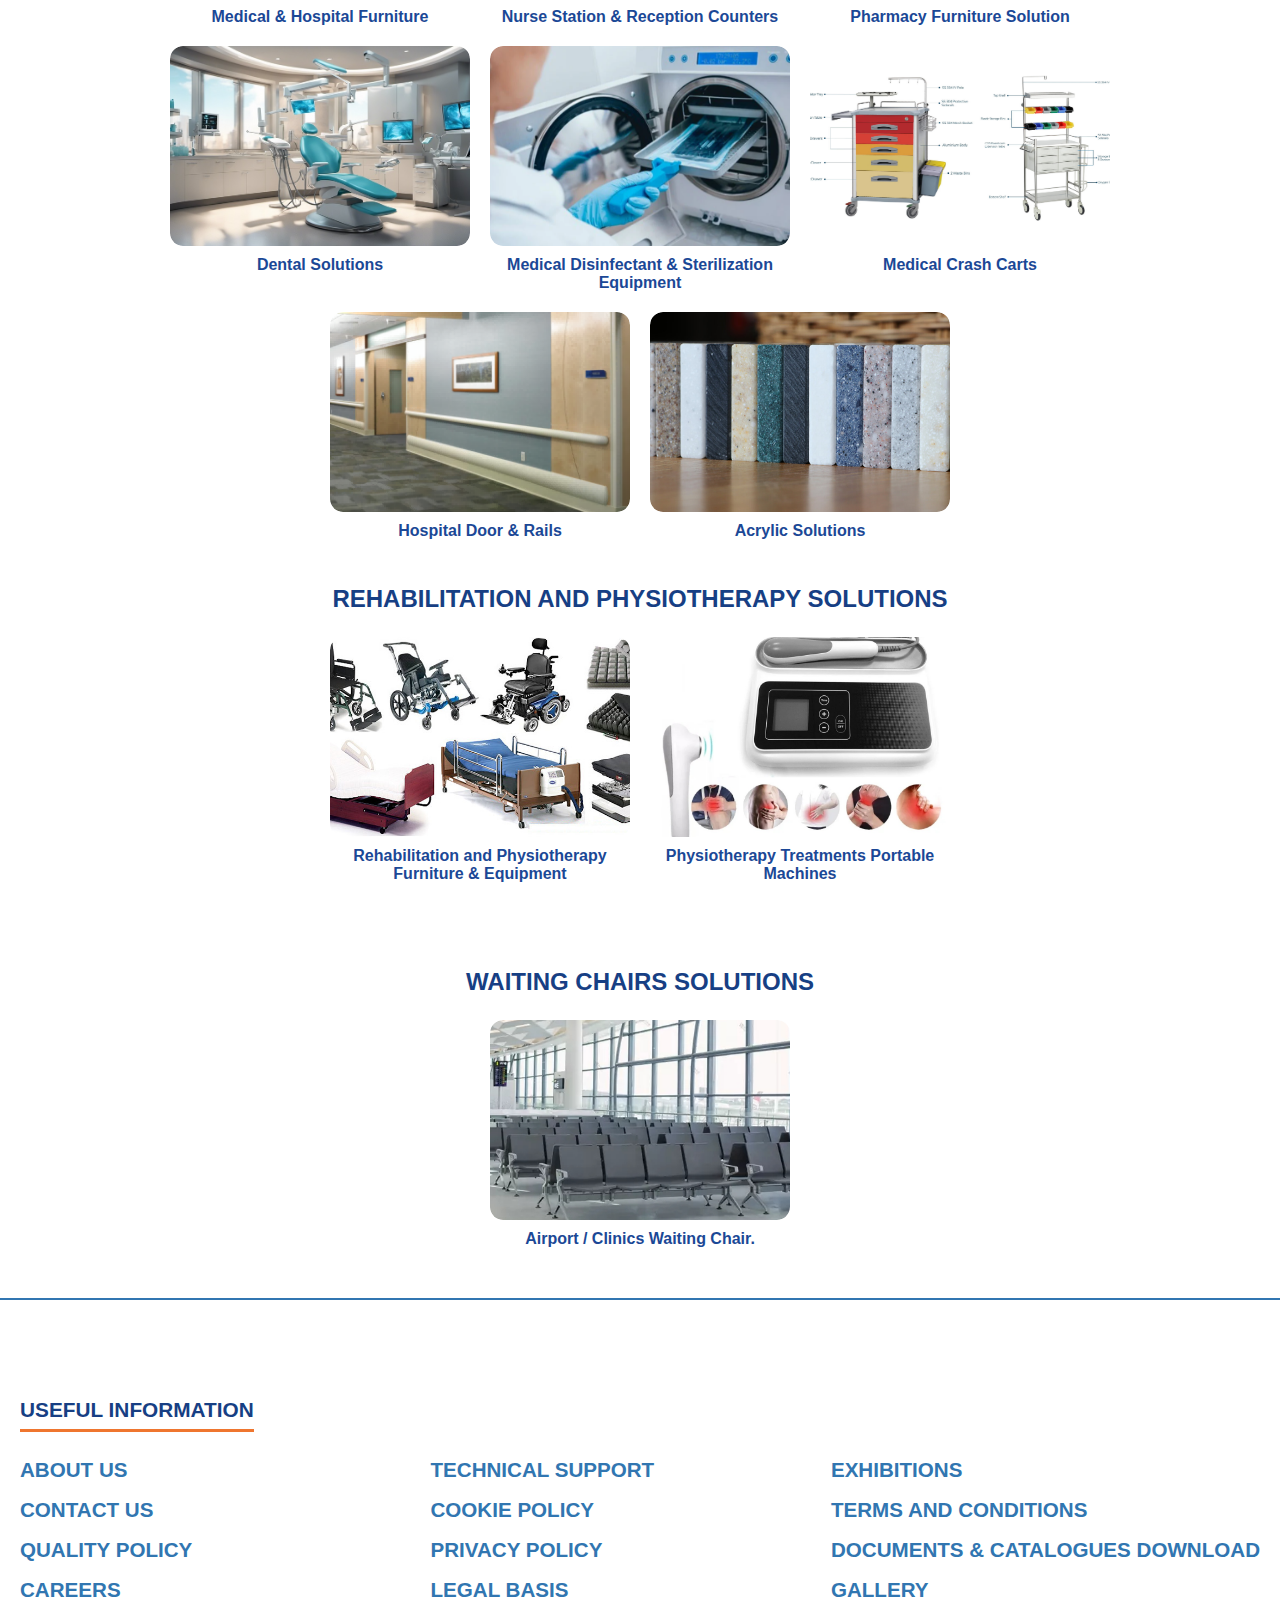
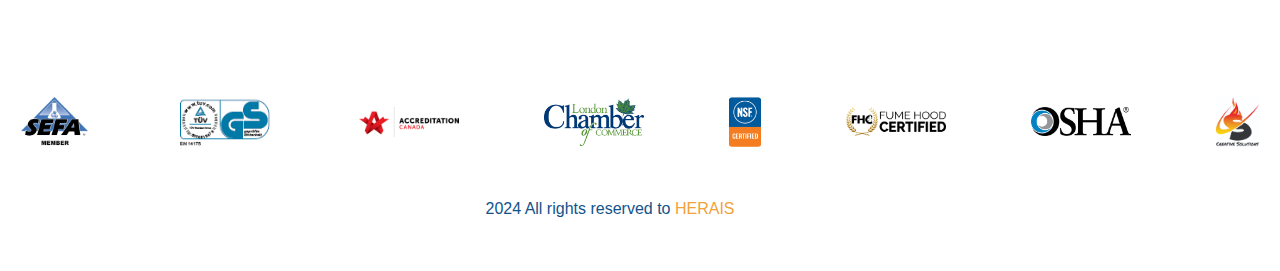
==== commit 4787196e: "main" ====
--- a/index.html
+++ b/index.html
@@ -18,8 +18,8 @@
 <body>
 
   <div class="btnsFixed">
-    <a href="##"><i class="fa-regular fa-message-dots"></i></a>
-    <a href="##"><i class="fa-light fa-headset"></i></a>
+    <a href="./pages/contact-us.html"><i class="fa-regular fa-message-dots"></i></a>
+    <a href="./pages/technical-support.html"><i class="fa-light fa-headset"></i></a>
     <a href="#"><i class="fa-regular fa-angle-up"></i></a>
   </div>
   <!-- Start Nav -->
--- a/scss/style.css
+++ b/scss/style.css
@@ -203,6 +203,7 @@
   font-size: 1rem;
   font-weight: 700;
   z-index: 10;
+  right: 180px;
 }
 
 nav marquee h3 {
@@ -1623,7 +1624,7 @@
 
 .contactLink {
   display: flex;
-  background-color: #3176b1;
+  background-color: #ef762f;
   color: #fff;
   flex-direction: row;
   white-space: nowrap;
@@ -1632,9 +1633,14 @@
   padding-top: 4px;
   margin-bottom: 15px;
   height: 100px;
+  transition: 0.3s all ease;
 }
 .contactLink i {
+  transition: 0.3s all ease;
   font-size: 1.2rem;
+}
+.contactLink:hover {
+  background-color: #3176b1;
 }
 
 .offwhitte {
@@ -1727,4 +1733,64 @@
 }
 .pb50 {
   padding-bottom: 50px;
+}
+
+.cs {
+  display: flex;
+  justify-content: center;
+  align-items: center;
+  padding-top: 30px;
+  padding-bottom: 20px;
+}
+.cs img {
+  width: 1000px;
+}
+
+.twoBtns {
+  width: 100%;
+  display: flex;
+  justify-content: center;
+  align-items: center;
+  flex-direction: column;
+  gap: 20px;
+}
+.twoBtns h2 {
+  font-size: 1.2rem;
+  color: #173f84;
+  font-weight: 600;
+}
+
+.btns {
+  width: 1000px;
+  display: flex;
+  gap: 20px;
+  align-items: center;
+}
+.btns button, .btns a {
+  width: -moz-fit-content;
+  width: fit-content;
+  display: flex;
+  justify-content: center;
+  align-items: center;
+  padding: 0 20px;
+  height: 50px;
+  background-color: #173F84;
+  color: #fff;
+  border-radius: 7px;
+  gap: 10px;
+  flex-grow: 1;
+  font-size: 1rem;
+}
+.btns button img, .btns a img {
+  width: 22px;
+}
+
+@media (max-width: 1050px) {
+  .btns {
+    width: 100%;
+    flex-wrap: wrap;
+  }
+  .cs img {
+    width: 100%;
+  }
 }/*# sourceMappingURL=style.css.map */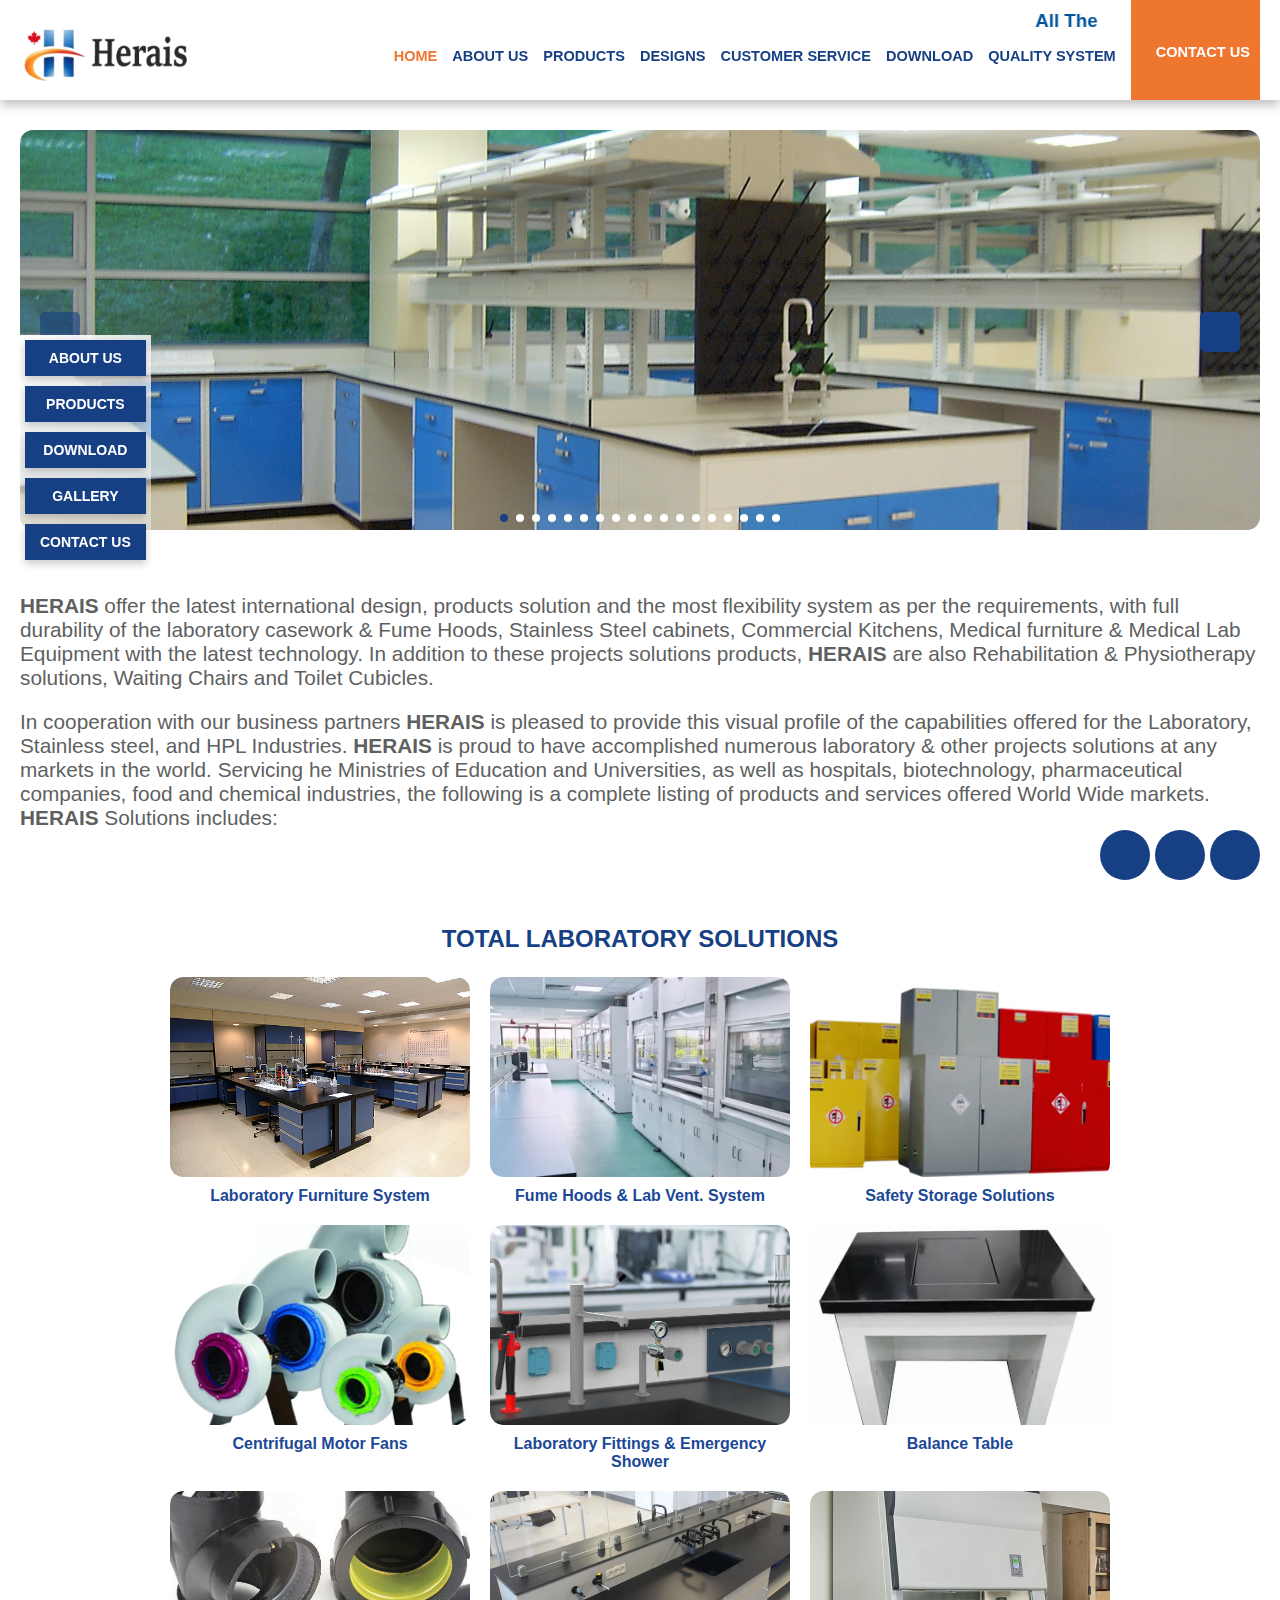
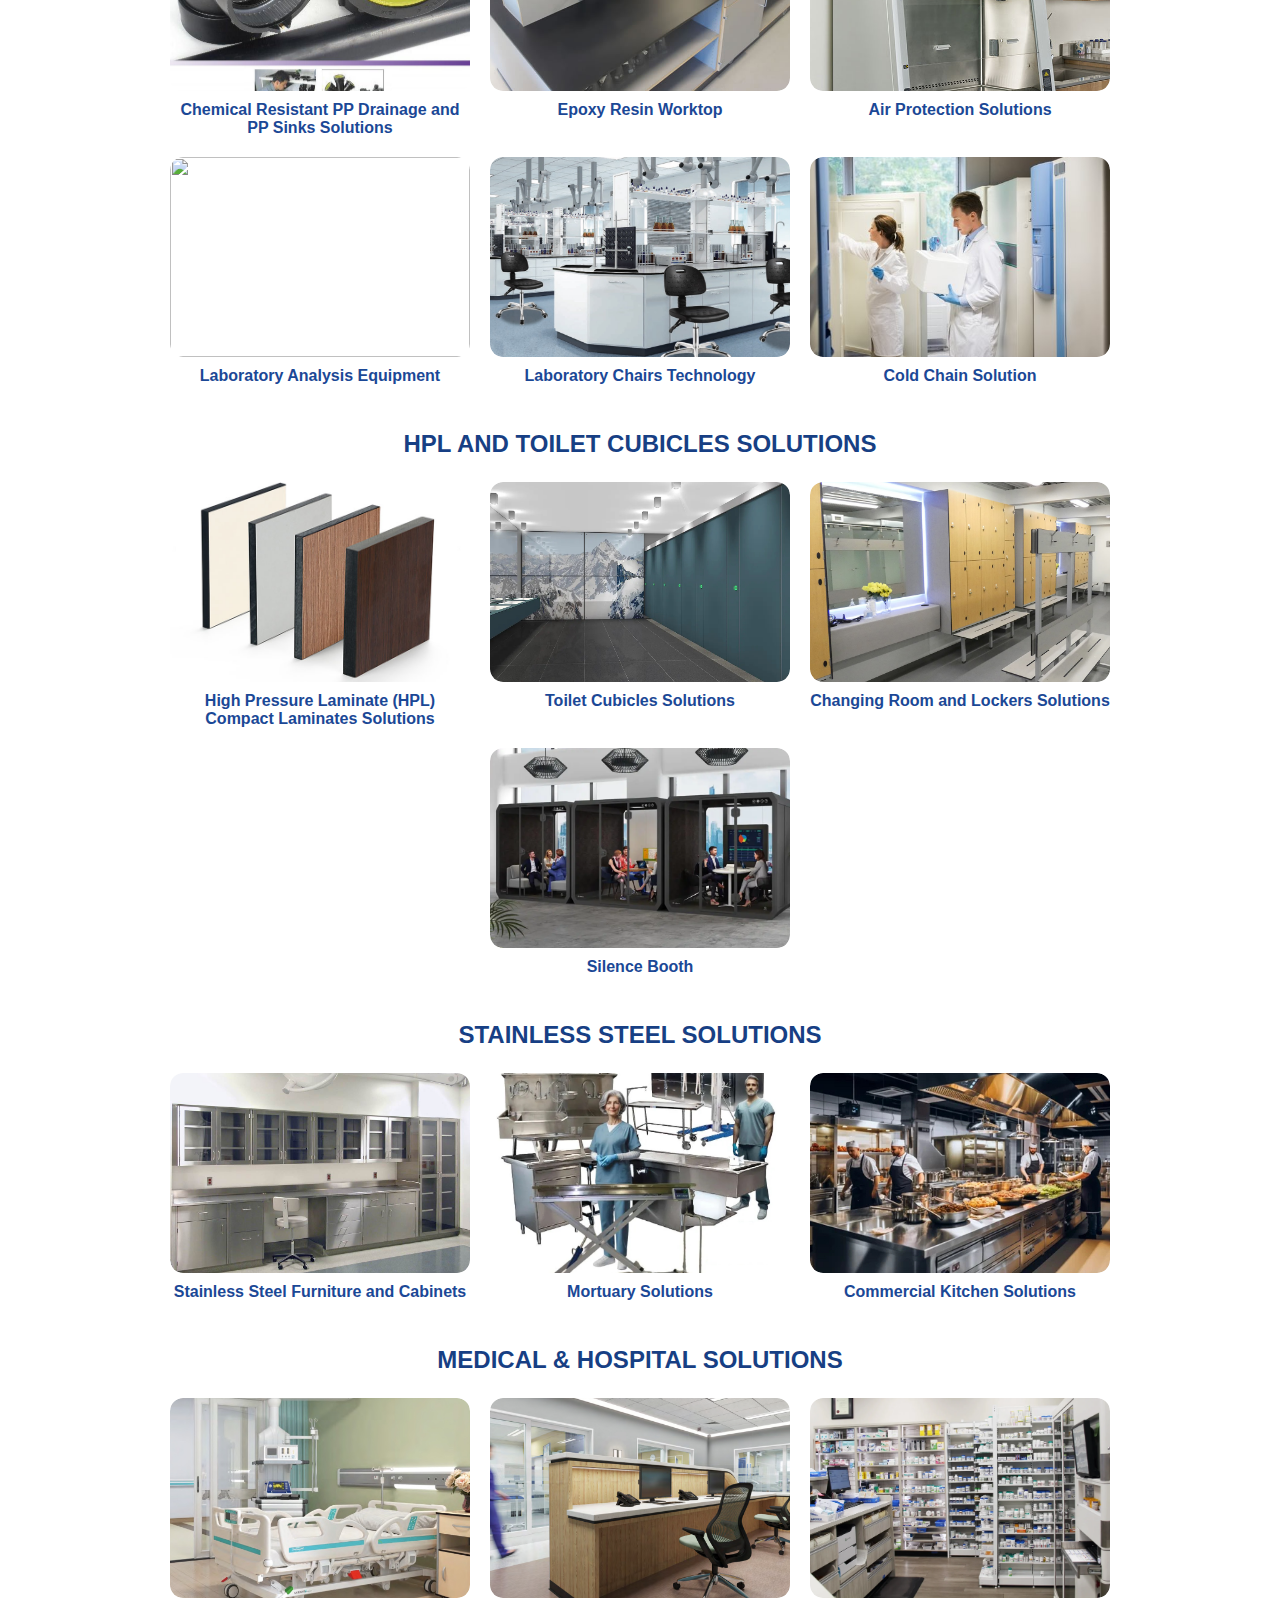
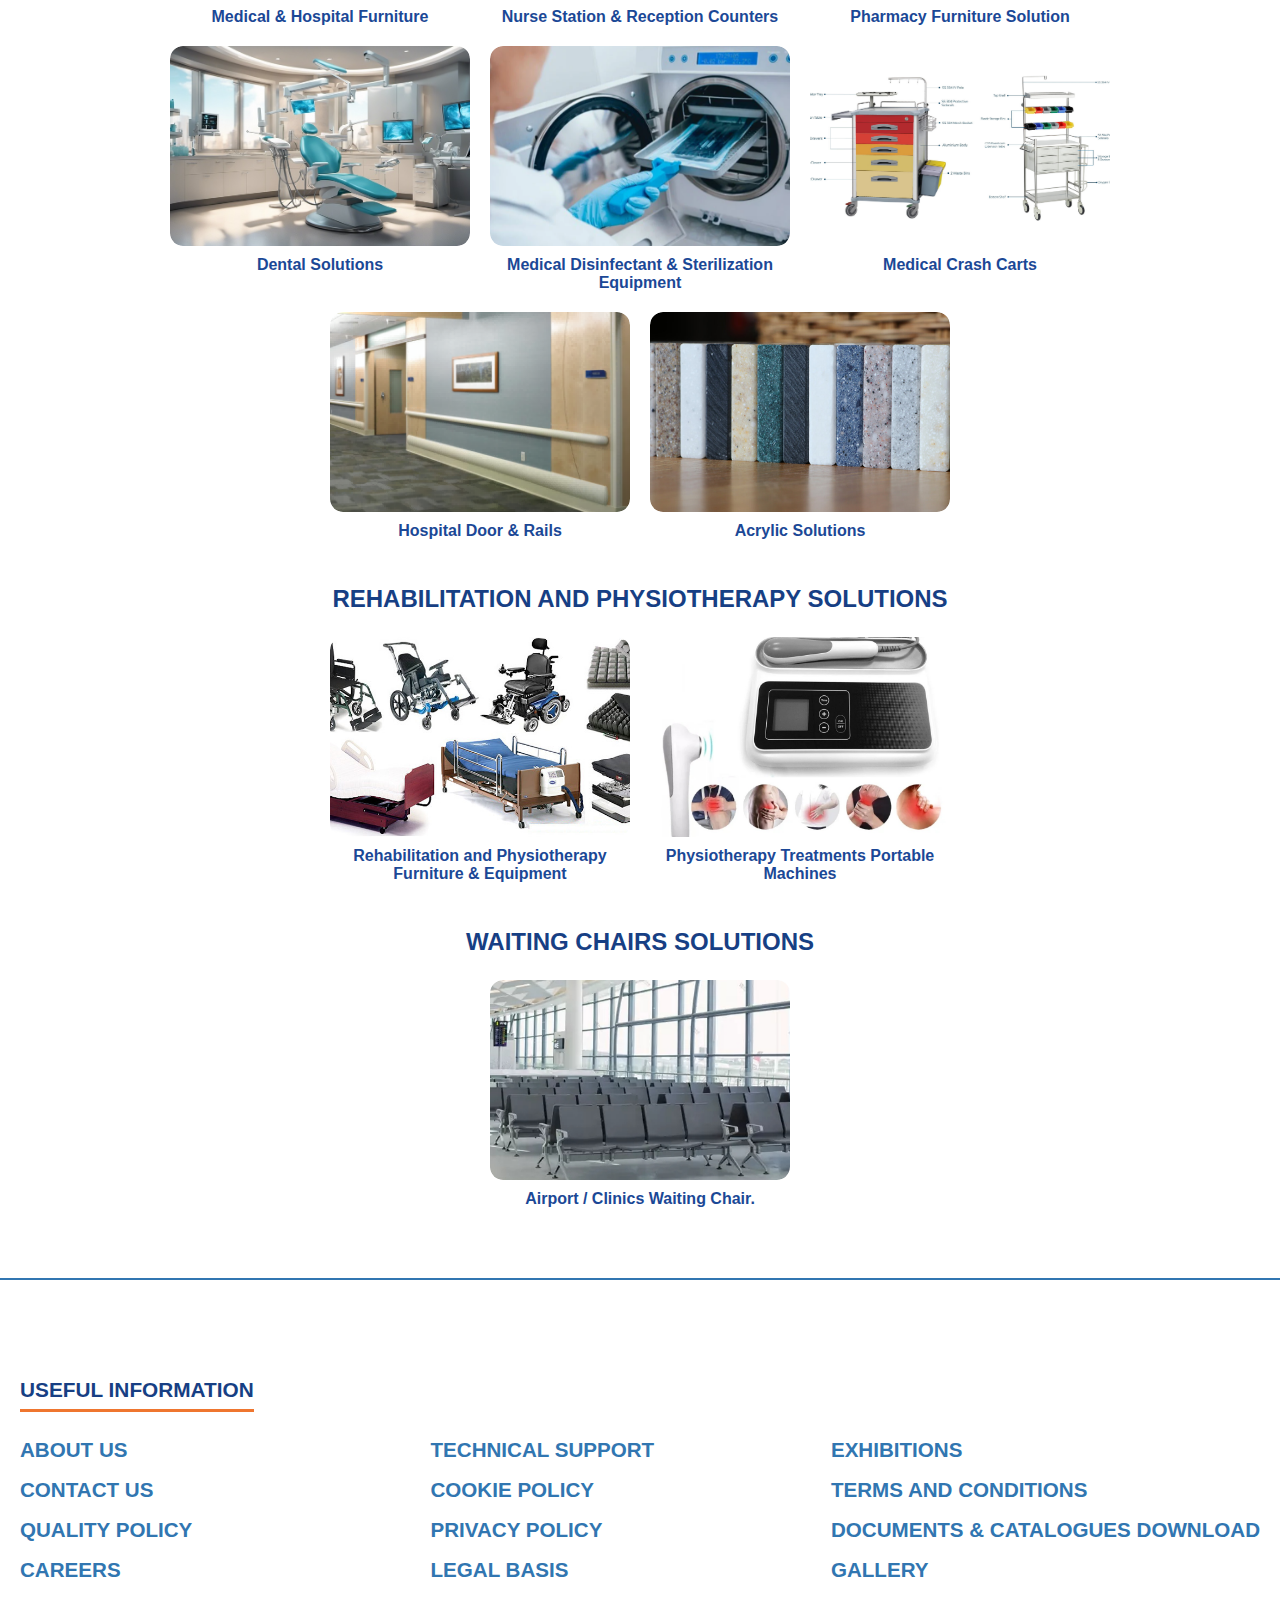
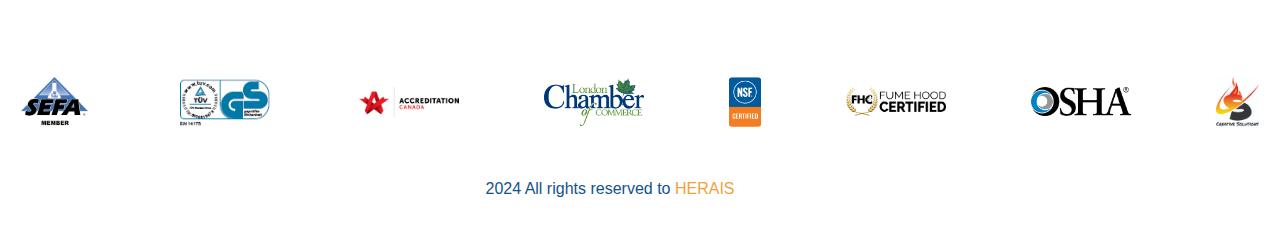
==== commit 6fd53814: "main" ====
--- a/index.html
+++ b/index.html
@@ -402,6 +402,24 @@
       </div>
     </div>
     <!-- End catInner -->
+       <!-- Start catInner -->
+  <div class="box catInner">
+    <div class="h1">
+      <h1>WAITING CHAIRS SOLUTIONS</h1>
+    </div>
+    <div class="catItems">
+      <a href="##" class="catItem">
+        <div class="catImageItem">
+          <img src="./media/WAITING CHAIRS SOLUTIONS - images/AirportClinics Waiting Chair.png" alt="">
+        </div>
+        <p>Airport / Clinics Waiting Chair.</p>
+      </a>
+
+
+
+    </div>
+  </div>
+  <!-- End catInner -->
   </div>
 
   <div class="controller-wrapper" id="controller-wrapper">
@@ -444,24 +462,7 @@
   </div>
 
   </div>
-  <!-- Start catInner -->
-  <div class="box catInner pb50">
-    <div class="h1">
-      <h1>WAITING CHAIRS SOLUTIONS</h1>
-    </div>
-    <div class="catItems">
-      <a href="##" class="catItem">
-        <div class="catImageItem">
-          <img src="./media/WAITING CHAIRS SOLUTIONS - images/AirportClinics Waiting Chair.png" alt="">
-        </div>
-        <p>Airport / Clinics Waiting Chair.</p>
-      </a>
-
-
-
-    </div>
-  </div>
-  <!-- End catInner -->
+
 
 
   </div>
--- a/scss/style.css
+++ b/scss/style.css
@@ -204,6 +204,11 @@
   font-weight: 700;
   z-index: 10;
   right: 180px;
+}
+@media (max-width: 900px) {
+  nav marquee {
+    right: auto;
+  }
 }
 
 nav marquee h3 {
@@ -1479,7 +1484,21 @@
 }
 .list ul li {
   padding-top: 5px;
-  font-size: 1.1rem;
+  font-size: 1.2rem;
+}
+@media (max-width: 600px) {
+  .list ul li {
+    font-size: 1rem;
+  }
+}
+.list p {
+  padding-top: 20px;
+  font-size: 1.2rem;
+}
+@media (max-width: 600px) {
+  .list p {
+    font-size: 1rem;
+  }
 }
 
 .pb0 {
@@ -1644,7 +1663,7 @@
 }
 
 .offwhitte {
-  background-color: #F9F9F9;
+  background-color: #f9f9f9;
 }
 
 .form {
@@ -1654,7 +1673,8 @@
   flex-direction: column;
   gap: 20px;
 }
-.form input, .form textarea {
+.form input,
+.form textarea {
   border: none;
   outline: none;
   background-color: transparent;
@@ -1699,7 +1719,8 @@
   padding-top: 30px;
   gap: 10px;
 }
-.info h1, .info h2 {
+.info h1,
+.info h2 {
   font-weight: 500;
   font-size: 1.3rem;
   padding: 3px 0;
@@ -1722,7 +1743,8 @@
 }
 
 @media (max-width: 650px) {
-  .info, .form {
+  .info,
+  .form {
     width: 100%;
   }
   .contactLink {
@@ -1766,22 +1788,29 @@
   gap: 20px;
   align-items: center;
 }
-.btns button, .btns a {
+.btns button,
+.btns a {
   width: -moz-fit-content;
   width: fit-content;
   display: flex;
   justify-content: center;
   align-items: center;
   padding: 0 20px;
-  height: 50px;
-  background-color: #173F84;
+  height: 53px;
+  background-color: #173f84;
   color: #fff;
-  border-radius: 7px;
+  border-radius: 10px;
   gap: 10px;
   flex-grow: 1;
   font-size: 1rem;
-}
-.btns button img, .btns a img {
+  transition: 0.3s all ease;
+}
+.btns button:hover,
+.btns a:hover {
+  background-color: #3176b1;
+}
+.btns button img,
+.btns a img {
   width: 22px;
 }
 
@@ -1793,4 +1822,7 @@
   .cs img {
     width: 100%;
   }
+}
+.line2 {
+  border: 2px solid #3176b1 !important;
 }/*# sourceMappingURL=style.css.map */